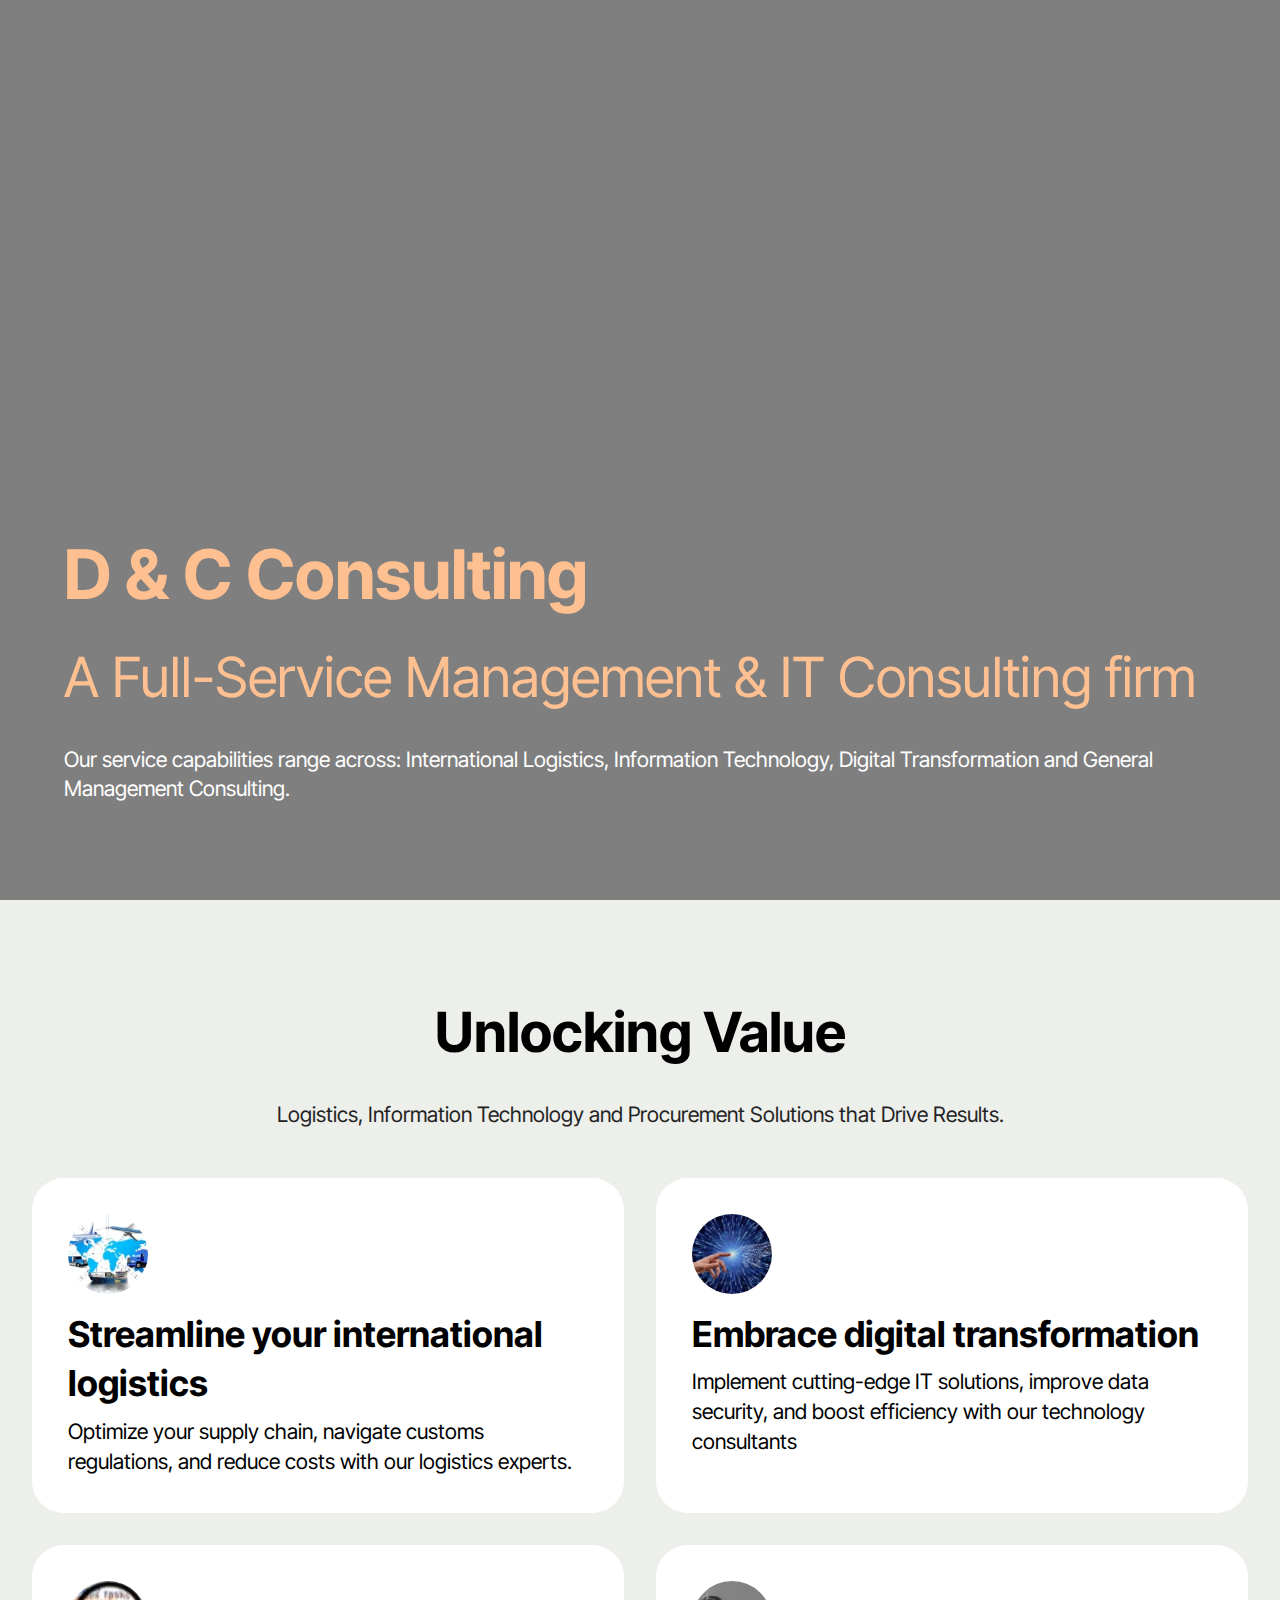
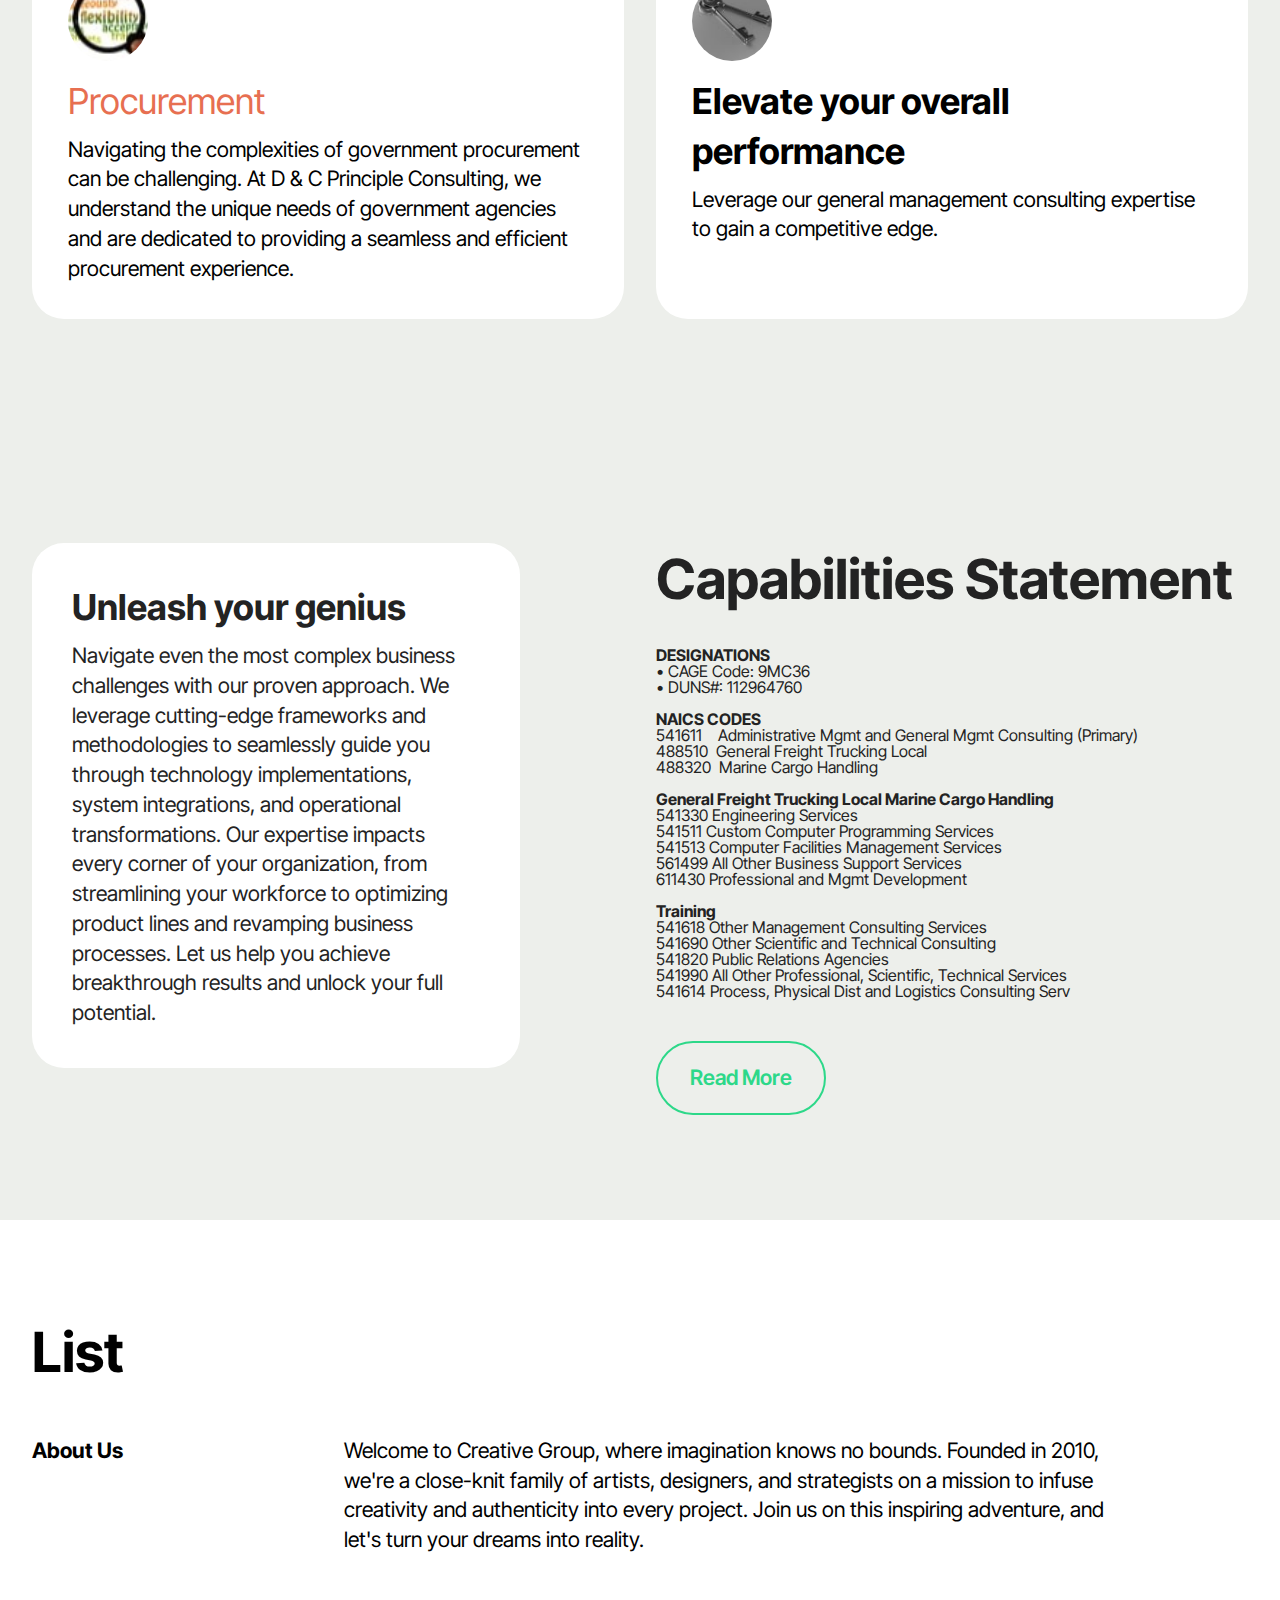
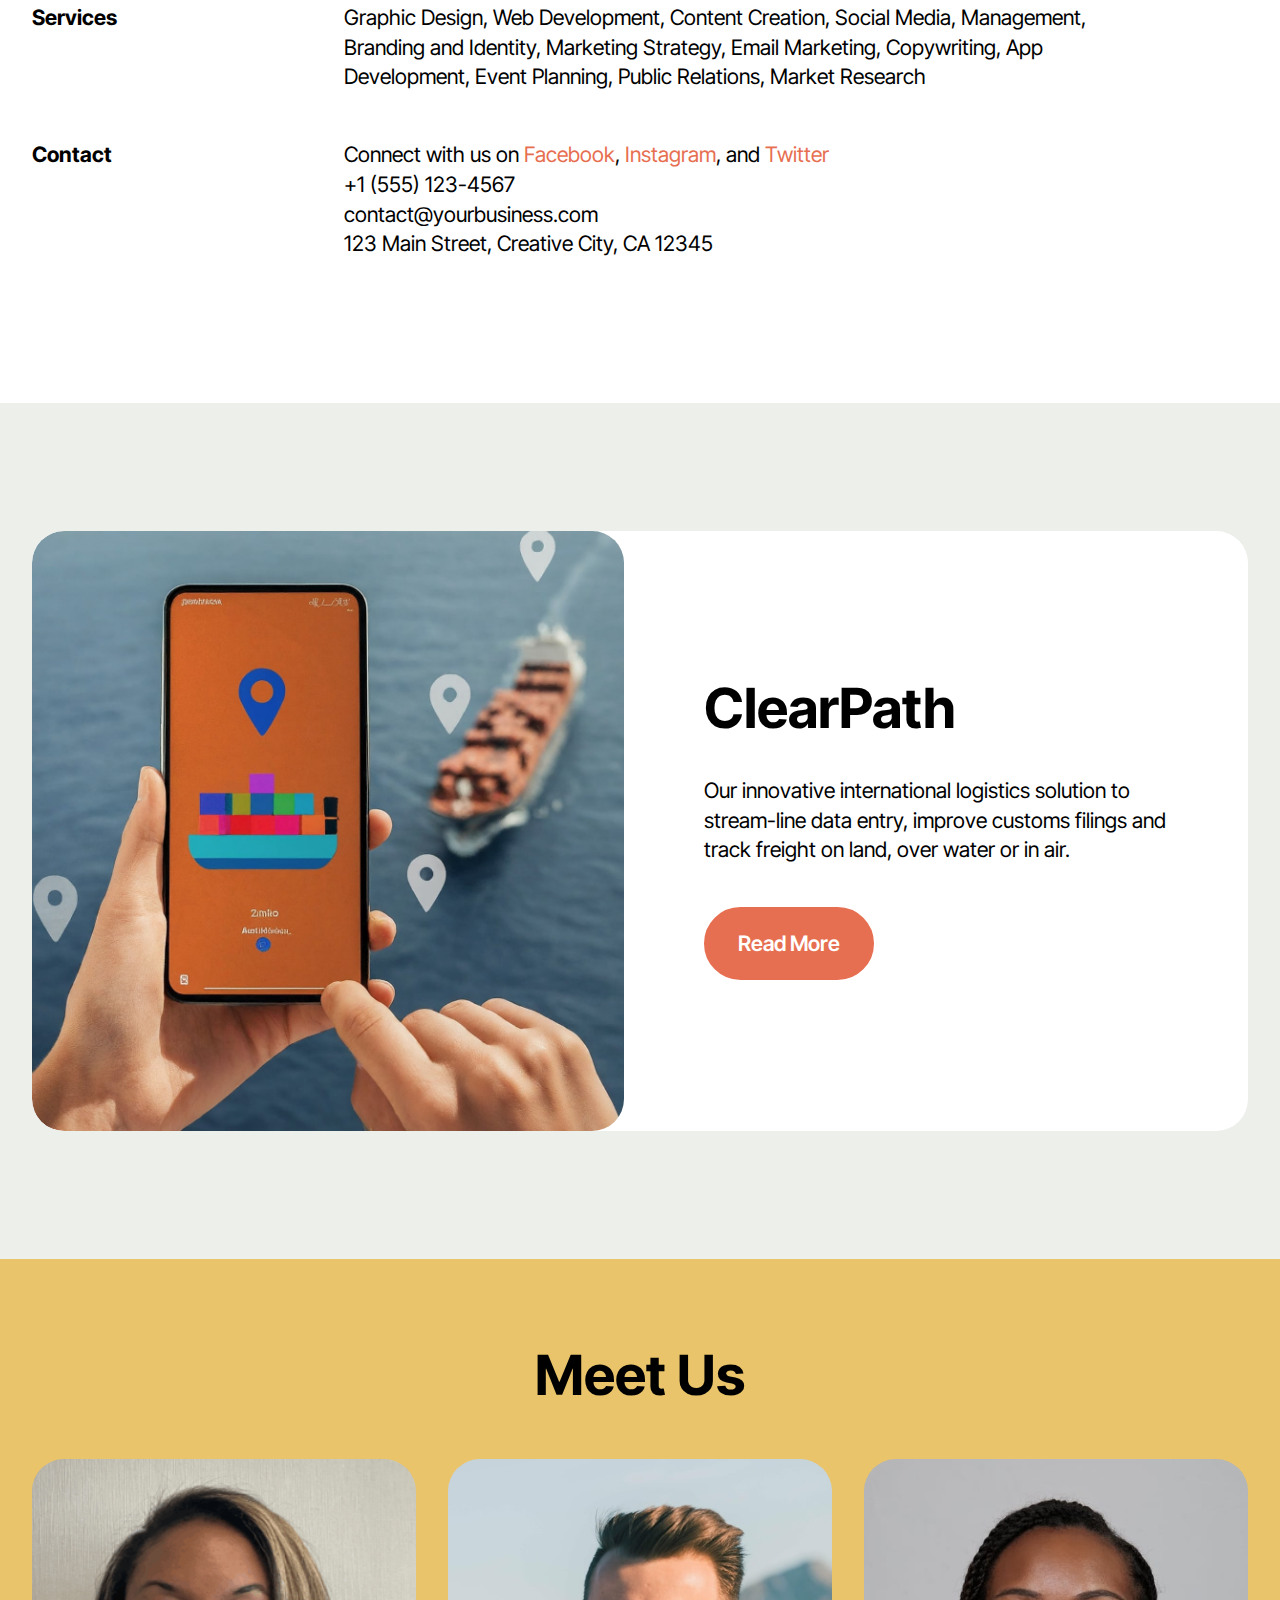
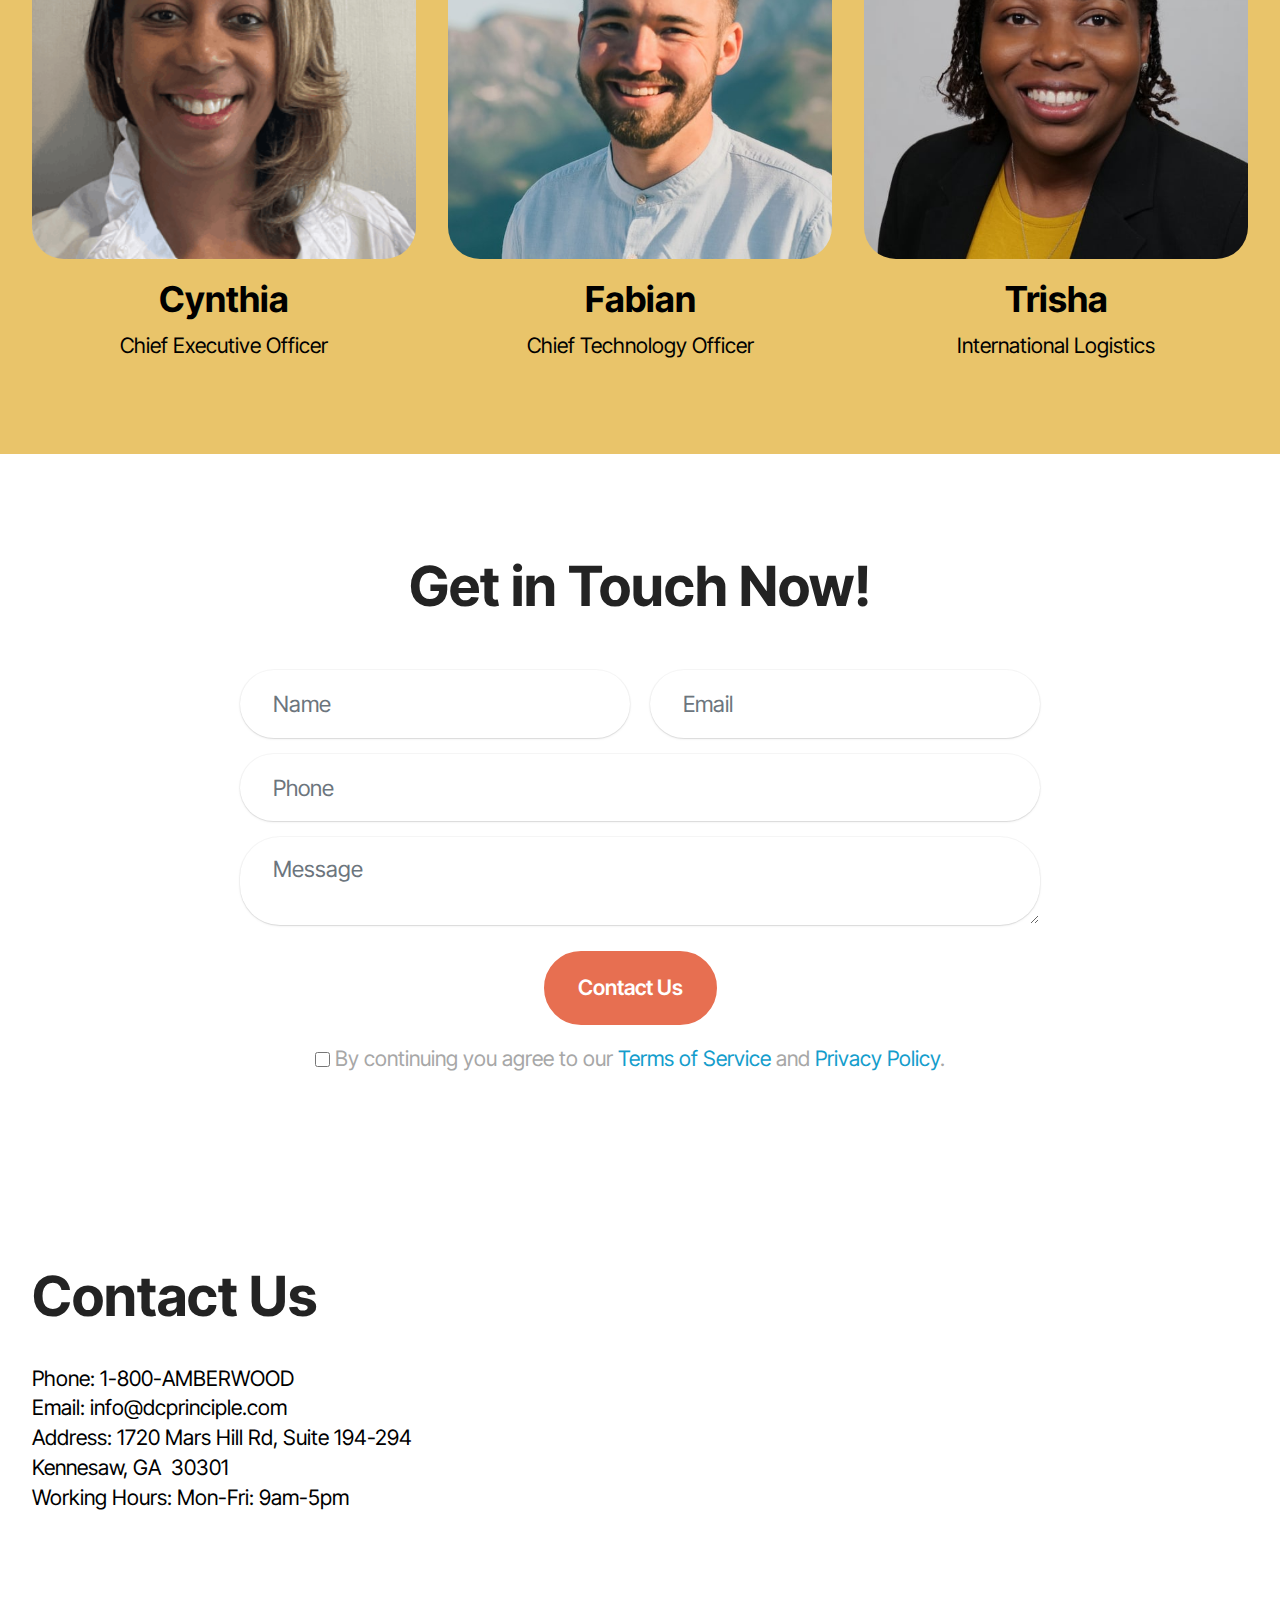
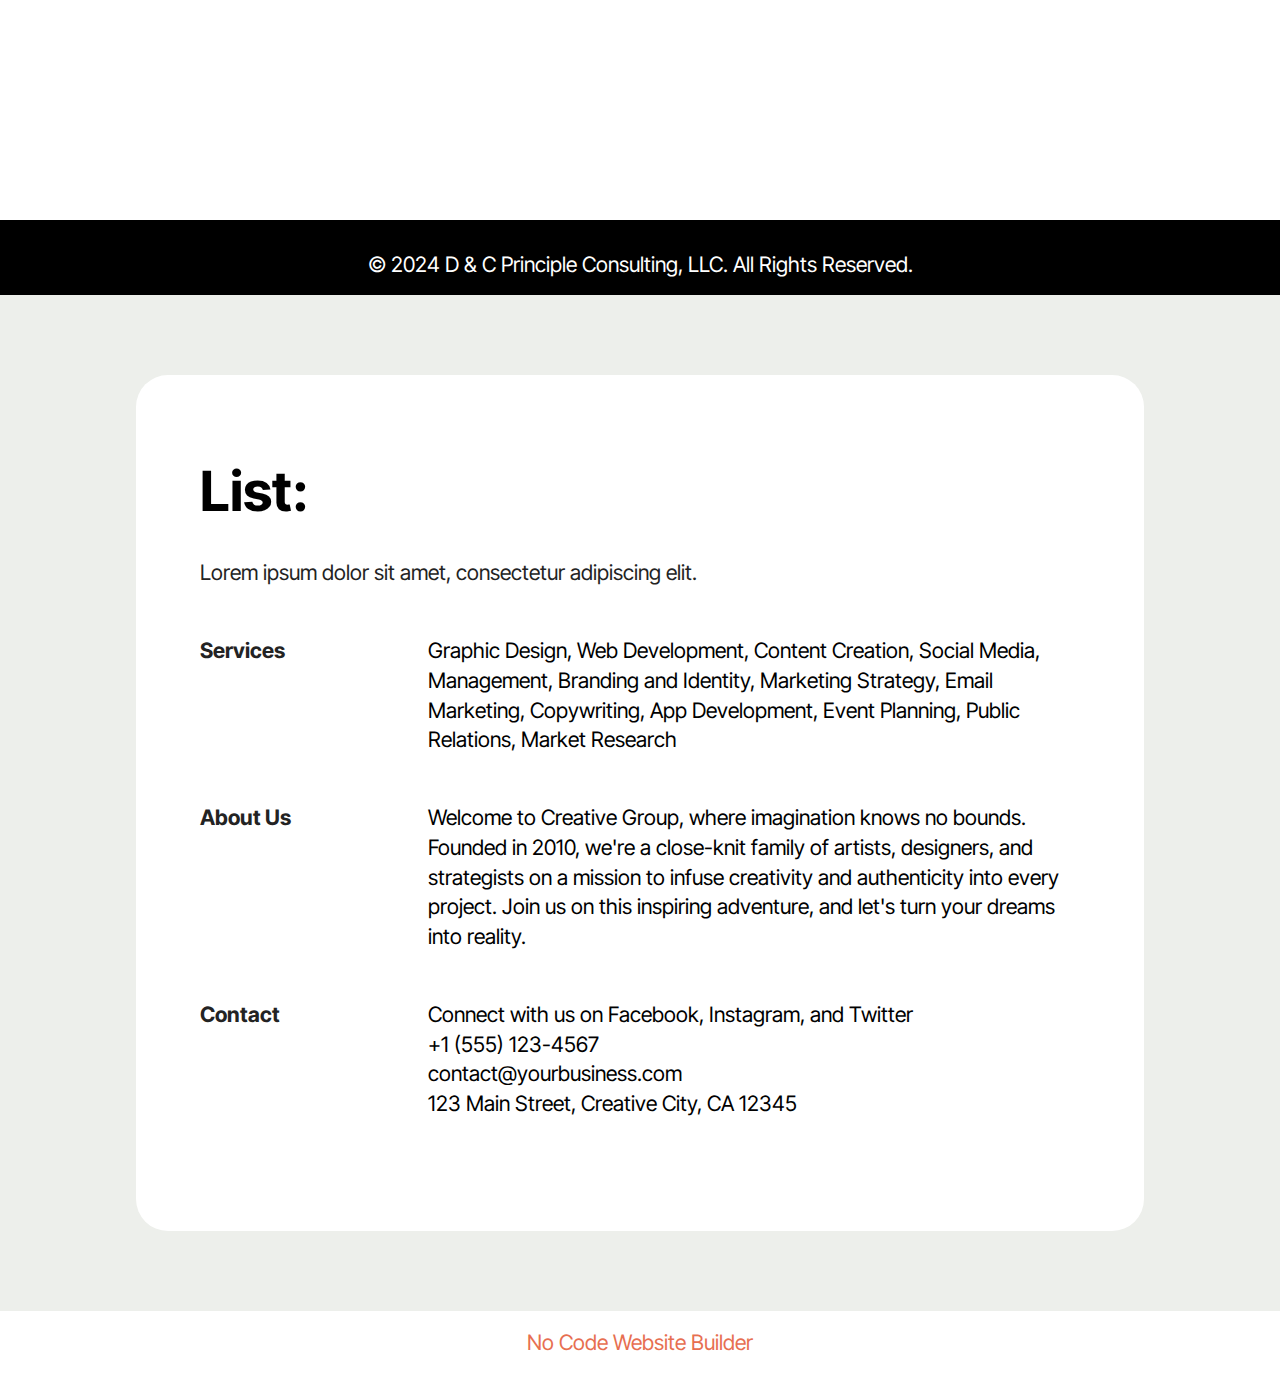
==== index.html @ a1f1f625 "create github pages" ====
<!DOCTYPE html>
<html  >
<head>
  <!-- Site made with Mobirise Website Builder v5.9.13, https://mobirise.com -->
  <meta charset="UTF-8">
  <meta http-equiv="X-UA-Compatible" content="IE=edge">
  <meta name="generator" content="Mobirise v5.9.13, mobirise.com">
  <meta name="viewport" content="width=device-width, initial-scale=1, minimum-scale=1">
  <link rel="shortcut icon" href="assets/images/logo5.png" type="image/x-icon">
  <meta name="description" content="D & C Principle Consulting, LLC has developed a groundbreaking AI and ML solution for ocean freight, enhancing reliability and efficiency in data entry, real-time container tracking, cost savings, and customs entry auditing.">
  
  
  <title>D & C Principle Consulting, LLC</title>
  <link rel="stylesheet" href="assets/bootstrap/css/bootstrap.min.css">
  <link rel="stylesheet" href="assets/bootstrap/css/bootstrap-grid.min.css">
  <link rel="stylesheet" href="assets/bootstrap/css/bootstrap-reboot.min.css">
  <link rel="stylesheet" href="assets/web/assets/gdpr-plugin/gdpr-styles.css">
  <link rel="stylesheet" href="assets/theme/css/style.css">
  <link rel="preload" href="https://fonts.googleapis.com/css2?family=Inter+Tight:wght@400;700&display=swap&display=swap" as="style" onload="this.onload=null;this.rel='stylesheet'">
  <noscript><link rel="stylesheet" href="https://fonts.googleapis.com/css2?family=Inter+Tight:wght@400;700&display=swap&display=swap"></noscript>
  <link rel="preload" as="style" href="assets/mobirise/css/mbr-additional.css?v=gcvhAR"><link rel="stylesheet" href="assets/mobirise/css/mbr-additional.css?v=gcvhAR" type="text/css">

  
  
  
</head>
<body>
  
  <section data-bs-version="5.1" class="header18 cid-u3o3IdnAUk mbr-fullscreen" data-bg-video="https://www.youtube.com/embed/IMxDeACOWCE?rel=0&amp;&amp;showinfo=0&amp;autoplay=0&amp;loop=0&amp;t=20" id="hero-15-u3o3IdnAUk">
  

  <div class="mbr-overlay" style="opacity: 0.5; background-color: rgb(0, 0, 0);"></div>
  <div class="container-fluid">
    <div class="row">
      <div class="content-wrap col-12 col-md-12">
        <h1 class="mbr-section-title mbr-fonts-style mbr-white mb-4 display-1"><p><strong>D &amp; C Consulting</strong>&nbsp;&nbsp;&nbsp;&nbsp;</p></h1>
        <h2 class="mbr-section-subtitle mbr-fonts-style mbr-white mb-4 display-2">A Full-Service Management &amp; IT Consulting firm</h2>
        <p class="mbr-fonts-style mbr-text mbr-white mb-4 display-7">Our service capabilities range across: International Logistics, Information Technology, Digital Transformation and General Management Consulting.</p>
        
      </div>
    </div>
  </div>
</section>

<section data-bs-version="5.1" class="features026 cid-u3zpwUT4Rx" id="features026-r">
	

	
	
	<div class="container">
		<div class="row mb-5 justify-content-center">
			<div class="col-12 mb-0 content-head">
				<h3 class="mbr-section-title mbr-fonts-style align-center display-2"><strong>Unlocking Value</strong></h3>
				<h5 class="mbr-section-subtitle mbr-fonts-style align-center mb-0 mt-4 display-7">Logistics, Information Technology and Procurement Solutions that Drive Results.</h5>
			</div>
		</div>
		<div class="row">
			<div class="item features-without-image col-12 col-md-6 col-lg-6 item-mb">
				<div class="item-wrapper">
					<div class="card-box align-left">
						<div class="img-wrapper mb-3">
							<img src="assets/images/mbr-160x107.jpg" alt="">
						</div>
						<h5 class="card-title mbr-fonts-style display-5"><strong>Streamline your international logistics</strong></h5>
						
						<p class="card-text mbr-fonts-style display-7">
							Optimize your supply chain, navigate customs regulations, and reduce costs with our logistics experts.</p>
						
					</div>
				</div>
			</div>
			<div class="item features-without-image col-12 col-md-6 col-lg-6 item-mb">
				<div class="item-wrapper">
					<div class="card-box align-left">
						<div class="img-wrapper mb-3">
							<img src="assets/images/mbr-1-160x107.jpg" alt="">
						</div>
						<h5 class="card-title mbr-fonts-style display-5"><strong>Embrace digital transformation</strong></h5>
						
						<p class="card-text mbr-fonts-style display-7">
							Implement cutting-edge IT solutions, improve data security, and boost efficiency with our technology consultants
						</p>
						
					</div>
				</div>
			</div>
			<div class="item features-without-image col-12 col-md-6 col-lg-6 item-mb">
				<div class="item-wrapper">
					<div class="card-box align-left">
						<div class="img-wrapper mb-3">
							<img src="assets/images/mbr-1-160x69.jpeg" alt="">
						</div>
						<h5 class="card-title mbr-fonts-style display-5"><strong><a href="Procurement.html" class="text-primary">Procurement</a></strong></h5>
						
						<p class="card-text mbr-fonts-style display-7">
							Navigating the complexities of government procurement can be challenging. At D &amp; C Principle Consulting, we understand the unique needs of government agencies and are dedicated to providing a seamless and efficient procurement experience.
						</p>
						
					</div>
				</div>
			</div>
			<div class="item features-without-image col-12 col-md-6 col-lg-6 item-mb">
				<div class="item-wrapper">
					<div class="card-box align-left">
						<div class="img-wrapper mb-3">
							<img src="assets/images/mbr-160x90.jpg" alt="">
						</div>
						<h5 class="card-title mbr-fonts-style display-5"><strong>Elevate your overall performance</strong></h5>
						
						<p class="card-text mbr-fonts-style display-7">
							Leverage our general management consulting expertise to gain a competitive edge.</p>
						
					</div>
				</div>
			</div>
		</div>
	</div>
</section>

<section data-bs-version="5.1" class="header6 cid-u3ztksTZSl" id="header06-v">
	

	
	

	<div class="container-fluid">
		<div class="row">
			<div class="col-12 col-lg-5">
				<div class="card-wrapper">
					<h3 class="mbr-section-cardtitle mbr-fonts-style mb-2 display-5">
						<strong>Unleash your genius</strong>
					</h3>

					<p class="mbr-cardtext mbr-fonts-style mb-0 display-7">
					Navigate even the most complex business challenges with our proven approach. We leverage cutting-edge frameworks and methodologies to seamlessly guide you through technology implementations, system integrations, and operational transformations. Our expertise impacts every corner of your organization, from streamlining your workforce to optimizing product lines and revamping business processes. Let us help you achieve breakthrough results and unlock your full potential.
					</p>
				</div>
			</div>
			<div class="col-12 col-lg-6">
				<h1 class="mbr-section-title mbr-fonts-style mb-4 display-2">
					<strong>Capabilities Statement</strong></h1>
				
				<p class="mbr-text mbr-fonts-style mb-4 display-7"></p><p><strong>DESIGNATIONS
</strong><br>• CAGE Code: 9MC36
<br>• DUNS#: 112964760
<br><br><strong>NAICS CODES
</strong><br>541611&nbsp;&nbsp;&nbsp;&nbsp;Administrative Mgmt and General Mgmt&nbsp;Consulting (Primary)
<br>488510&nbsp; General Freight Trucking Local<br>488320&nbsp;&nbsp;Marine Cargo Handling<br><br><strong>General Freight Trucking Local&nbsp;Marine Cargo Handling
</strong><br>541330 Engineering Services
<br>541511 Custom Computer Programming Services
<br>541513 Computer Facilities Management Services
<br>561499 All Other Business Support Services
<br>611430 Professional and Mgmt Development
<br><br><strong>Training
</strong><br>541618 Other Management Consulting Services
<br>541690 Other Scientific and Technical Consulting
<br>541820 Public Relations Agencies
<br>541990 All Other Professional, Scientific, Technical&nbsp;Services
<br>541614&nbsp;Process, Physical Dist and Logistics&nbsp;Consulting Serv</p><p></p>
				<div class="mbr-section-btn mt-4"><a class="btn btn-success-outline display-7" href="assets/files/D-C-Principlebrochure0810231.pdf" target="_blank">Read More</a></div>
			</div>
		</div>
	</div>
</section>

<section data-bs-version="5.1" class="list03 cid-u5MLlfG9u8" id="list03-z">
  
  <div class="container">
    <div class="row justify-content-center">
      <div class="col-12 mb-5 content-head">
        <h3 class="mbr-section-title mbr-fonts-style align-center mb-0 display-2">
          <strong>List</strong>
        </h3>
        
      </div>
    </div>

    <div class="row justify-content-left item features-without-image mt-0 mb-5 active">
      <div class="col-12 col-md-12 col-lg-3">
        <h5 class="mbr-card-title mbr-fonts-style mt-0 mb-3 display-7">
          <strong>About Us</strong>
        </h5>
      </div>
      <div class="col-md-12 col-lg-8 item-wrapper">
        <p class="mbr-text mbr-fonts-style mt-0 mb-0 display-7">
          Welcome to Creative Group, where imagination knows no bounds. Founded in 2010, we're a close-knit family of
          artists, designers, and strategists on a mission to infuse creativity and authenticity into every project.
          Join us on this inspiring adventure, and let's turn your dreams into reality.
        </p>
      </div>
    </div>
    <div class="row justify-content-left item features-without-image mt-0 mb-5">
      <div class="col-12 col-md-12 col-lg-3">
        <h5 class="mbr-card-title mbr-fonts-style mt-0 mb-3 display-7">
          <strong>Services</strong>
        </h5>
      </div>
      <div class="col-md-12 col-lg-8 item-wrapper">
        <p class="mbr-text mbr-fonts-style mt-0 mb-0 display-7">
          Graphic Design, Web Development, Content Creation, Social Media, Management, Branding and Identity, Marketing Strategy, Email Marketing, Copywriting, App Development, Event Planning, Public Relations, Market Research</p>
      </div>
    </div>
    <div class="row justify-content-left item features-without-image mt-0 mb-5">
      <div class="col-12 col-md-12 col-lg-3">
        <h5 class="mbr-card-title mbr-fonts-style mt-0 mb-3 display-7">
          <strong>Contact</strong>
        </h5>
      </div>
      <div class="col-md-12 col-lg-8 item-wrapper">
        <p class="mbr-text mbr-fonts-style mt-0 mb-0 display-7">
          Connect with us on <a href="http://mobiri.se" class="text-primary">Facebook</a>, <a href="http://mobiri.se" class="text-primary">Instagram</a>, and <a href="http://mobiri.se" class="text-primary">Twitter</a><br>+1 (555) 123-4567<br>contact@yourbusiness.com<br>123 Main Street, Creative City, CA 12345<a href="http://mobiri.se" class="text-primary"><br></a>
        </p>
      </div>
    </div>

  </div>
</section>

<section data-bs-version="5.1" class="features024 cid-u3zpELSMVk" id="features024-s">
  

  
  

  <div class="container">
    <div class="row justify-content-center align-items-center">
      <div class="col-12">
        <div class="card-wrapper">
          <div class="row">
            <div class="col-12 col-md-12 col-lg-6 image-wrapper">
              <img class="w-100" src="assets/images/bard-generated-image-1256x1256.jpg" alt="Mobirise Website Builder">
            </div>
            <div class="col-12 col-lg col-md-12">
              <div class="text-wrapper align-left">
                <h5 class="mbr-section-title mbr-fonts-style mb-4 display-2">
                  <strong>ClearPath</strong></h5>
                
                <p class="mbr-text mbr-fonts-style mb-4 display-7">
                  Our innovative international logistics solution to stream-line data entry, improve customs filings and track freight on land, over water or in air.</p>
                <div class="mbr-section-btn mt-3"><a class="btn btn-lg btn-primary display-7" href="page6.html">Read More</a></div>
              </div>
            </div>
          </div>
        </div>
      </div>
    </div>
  </div>
</section>

<section data-bs-version="5.1" class="people03 cid-u3o3IdrgQx" id="team-1-u3o3IdrgQx">
    
    
    <div class="container-fluid">
        <div class="row justify-content-center">
            <div class="col-12 content-head">
                <div class="mbr-section-head mb-5">
                    <h4 class="mbr-section-title mbr-fonts-style align-center mb-0 display-2">
                        <strong>Meet Us</strong>
                    </h4>
                    
                </div>
            </div>
        </div>
        <div class="row">
            <div class="item features-image col-12 col-md-6 col-lg-4">
                <div class="item-wrapper">
                    <div class="item-img mb-3">
                        <img src="assets/images/cynthia-picture-328x334.png" alt="Cynthia - CEO" title="">
                    </div>
                    <div class="item-content align-left">
                        <h5 class="item-title mbr-fonts-style display-5">
                            <strong>Cynthia</strong></h5>
                        <h6 class="item-subtitle mbr-fonts-style mb-3 display-7">Chief Executive Officer</h6>
                        
                    </div>
                    
                </div>
            </div>
            <div class="item features-image col-12 col-md-6 col-lg-4">
                <div class="item-wrapper">
                    <div class="item-img mb-3">
                        <img src="assets/images/photo-1591084728795-1149f32d9866.jpeg" alt="Fabian - CTO" title="">
                    </div>
                    <div class="item-content align-left">
                        <h5 class="item-title mbr-fonts-style display-5">
                            <strong>Fabian</strong></h5>
                        <h6 class="item-subtitle mbr-fonts-style mb-3 display-7">Chief Technology Officer</h6>
                        
                    </div>
                    
                </div>
            </div>
            <div class="item features-image col-12 col-md-6 col-lg-4">
                <div class="item-wrapper">
                    <div class="item-img mb-3">
                        <img src="assets/images/trisha-graham-883x589.jpg" alt="Trisha - International Logistics" title="">
                    </div>
                    <div class="item-content align-left">
                        <h5 class="item-title mbr-fonts-style display-5">
                            <strong>Trisha</strong></h5>
                        <h6 class="item-subtitle mbr-fonts-style mb-3 display-7">International Logistics</h6>
                        
                    </div>
                    
                </div>
            </div>
            
        </div>
    </div>
</section>

<section data-bs-version="5.1" class="form5 cid-u3o3IdrPa6" id="contact-form-3-u3o3IdrPa6">
    
    
    <div class="container">
        <div class="row justify-content-center">
            <div class="col-12 content-head">
                <div class="mbr-section-head mb-5">
                    <h3 class="mbr-section-title mbr-fonts-style align-center mb-0 display-2">
                        <strong>Get in Touch Now!</strong>
                    </h3>
                    
                </div>
            </div>
        </div>
        <div class="row justify-content-center">
            <div class="col-lg-8 mx-auto mbr-form" data-form-type="formoid">
                <form action="https://mobirise.eu/" method="POST" class="mbr-form form-with-styler" data-form-title="Form Name"><input type="hidden" name="email" data-form-email="true" value="wdslChTOmUzi2VZlaa6XVdM4qTvJtSr9NhzSFXfSBHJE6aW8edHrNmucu5UEg+sO+g4+2lgZvirPr9xG0I/Rx0b0aqJfIesgMgUEwoFN7GVqovIR1TOnwZtY1TKFmaFO">
                    <div class="row">
                        <div hidden="hidden" data-form-alert="" class="alert alert-success col-12">Thanks for filling out the form!</div>
                        <div hidden="hidden" data-form-alert-danger="" class="alert alert-danger col-12">
                            Oops...! some problem!
                        </div>
                    </div>
                    <div class="dragArea row">
                        <div class="col-md col-sm-12 form-group mb-3" data-for="name">
                            <input type="text" name="name" placeholder="Name" data-form-field="name" class="form-control" value="" id="name-contact-form-3-u3o3IdrPa6">
                        </div>
                        <div class="col-md col-sm-12 form-group mb-3" data-for="email">
                            <input type="email" name="email" placeholder="Email" data-form-field="email" class="form-control" value="" id="email-contact-form-3-u3o3IdrPa6">
                        </div>
                        <div class="col-12 form-group mb-3 mb-3" data-for="url">
                            <input type="url" name="url" placeholder="Phone" data-form-field="url" class="form-control" value="" id="url-contact-form-3-u3o3IdrPa6">
                        </div>
                        <div class="col-12 form-group mb-3" data-for="textarea">
                            <textarea name="textarea" placeholder="Message" data-form-field="textarea" class="form-control" id="textarea-contact-form-3-u3o3IdrPa6"></textarea>
                        </div>
                        <div class="col-lg-12 col-md-12 col-sm-12 align-center mbr-section-btn">
                            <button type="submit" class="btn btn-primary display-7">Contact Us</button>
                        </div>
                    </div>
                <span class="gdpr-block">
<label>
<span class="textGDPR display-7" style="color: #a7a7a7"><input type="checkbox" name="gdpr" id="gdpr-contact-form-3-u3o3IdrPa6" required="">By continuing you agree to our <a style="color: #149dcc; text-decoration: none;" href="terms.html">Terms of Service</a> and <a style="color: #149dcc; text-decoration: none;" href="policy.html">Privacy Policy</a>.</span>
</label>
</span></form>
            </div>
        </div>
    </div>
</section>

<section data-bs-version="5.1" class="contacts03 cid-u3o3IdrQbk" id="contacts-11-u3o3IdrQbk">
  

  
  <div class="container">
    <div class="row justify-content-center">
      <div class="col-lg-4">
        <div class="col-12 col-md-12">
          <h5 class="mbr-section-title mbr-fonts-style mt-0 mb-4 display-2">
            <strong>Contact Us</strong>
          </h5>
          <p class="mbr-section-subtitle mbr-fonts-style mt-0 mb-4 display-7">
            Phone: 1-800-AMBERWOOD
            <br>Email: info@dcprinciple.com
            <br>Address: 1720 Mars Hill Rd, Suite 194-294<br>Kennesaw, GA&nbsp; 30301<br>Working Hours: Mon-Fri: 9am-5pm
          </p> 

          
        </div>
      </div>
        <div class="col-lg-8 side-features">
        <div class="google-map"><iframe frameborder="0" style="border:0" src="https://www.google.com/maps/embed?pb=!1m18!1m12!1m3!1d3307.8421165856325!2d-84.70440989618932!3d33.99658889626489!2m3!1f0!2f0!3f0!3m2!1i1024!2i768!4f13.1!3m3!1m2!1s0x88f538d8a523b3e3%3A0xceadc99c71a295c4!2s1720%20Mars%20Hill%20Rd%2C%20Kennesaw%2C%20GA%2030152!5e0!3m2!1sen!2sus!4v1707190420319!5m2!1sen!2sus" allowfullscreen=""></iframe></div>
      </div>
    </div>
  </div>
</section>

<section data-bs-version="5.1" class="footer4 cid-u3o3IdrmQu" once="footers" id="footer-4-u3o3IdrmQu">

    

    

    <div class="container">
        <div class="media-container-row align-center mbr-white">
            <div class="col-12">
                <p class="mbr-text mb-0 mbr-fonts-style display-7">© 2024 D &amp; C Principle Consulting, LLC. All Rights Reserved.</p>
            </div>
        </div>
    </div>
</section>

<section data-bs-version="5.1" class="list04 cid-u5MLlzwe6f" id="list04-10">
  

  
  
  <div class="container">
    <div class="row justify-content-center">
      <div class="card col-md-12 col-lg-10">
        <div class="card-wrapper">
          <div class="row justify-content-center">
            <div class="col-12 mb-5 content-head">
              <h3 class="card-title mbr-fonts-style mbr-white mt-3 display-2"><strong>List:</strong></h3>
              <h5 class="mbr-section-subtitle mbr-fonts-style align-center mb-0 mt-4 display-7">
                Lorem ipsum dolor sit amet, consectetur adipiscing elit.
              </h5>
            </div>
          </div>

          <div class="row justify-content-left item features-without-image mt-0 mb-5 active">
            <div class="col-12 col-md-12 col-lg-3">
              <h5 class="mbr-card-title mbr-fonts-style mt-0 mb-3 display-7">
                <strong>Services</strong>
              </h5>
            </div>
            <div class="col-md-12 col-lg item-wrapper">
              <p class="mbr-text mbr-fonts-style mt-0 mb-0 display-7">
                Graphic Design, Web Development, Content Creation, Social Media, Management, Branding and Identity,
                Marketing Strategy, Email Marketing, Copywriting, App Development, Event Planning, Public Relations,
                Market Research
              </p>
            </div>
          </div>
          <div class="row justify-content-left item features-without-image mt-0 mb-5">
            <div class="col-12 col-md-12 col-lg-3">
              <h5 class="mbr-card-title mbr-fonts-style mt-0 mb-3 display-7">
                <strong>About Us</strong>
              </h5>
            </div>
            <div class="col-md-12 col-lg item-wrapper">
              <p class="mbr-text mbr-fonts-style mt-0 mb-0 display-7">
                Welcome to Creative Group, where imagination knows no bounds. Founded in 2010, we're a close-knit family
                of
                artists, designers, and strategists on a mission to infuse creativity and authenticity into every
                project.
                Join us on this inspiring adventure, and let's turn your dreams into reality.
              </p>
            </div>
          </div>
          <div class="row justify-content-left item features-without-image mt-0 mb-5">

            <div class="col-12 col-md-12 col-lg-3 ">
              <h5 class="mbr-card-title mbr-fonts-style mt-0 mb-3 display-7">
                <strong>Contact</strong>
              </h5>
            </div>
            <div class="col-md-12 col-lg">
              <p class="mbr-text mbr-fonts-style mt-0 mb-0 item-wrapper display-7">
                Connect with us on Facebook, Instagram, and Twitter
                <br>+1 (555) 123-4567
                <br>contact@yourbusiness.com
                <br>123 Main Street, Creative City, CA 12345
              </p>
            </div>
          </div>


        </div>
      </div>
    </div>
  </div>
</section><section class="display-7" style="padding: 0;align-items: center;justify-content: center;flex-wrap: wrap;    align-content: center;display: flex;position: relative;height: 4rem;"><a href="https://mobiri.se/3142931" style="flex: 1 1;height: 4rem;position: absolute;width: 100%;z-index: 1;"><img alt="" style="height: 4rem;" src="[data-uri]"></a><p style="margin: 0;text-align: center;" class="display-7">&#8204;</p><a style="z-index:1" href="https://mobirise.com/builder/no-code-website-builder.html">No Code Website Builder</a></section><script src="assets/bootstrap/js/bootstrap.bundle.min.js"></script>  <script src="assets/smoothscroll/smooth-scroll.js"></script>  <script src="assets/ytplayer/index.js"></script>  <script src="assets/vimeoplayer/player.js"></script>  <script src="assets/theme/js/script.js"></script>  <script src="assets/formoid/formoid.min.js"></script>  
  
  
</body>
</html>
---- assets/web/assets/gdpr-plugin/gdpr-styles.css ----
.gdpr-block {
    padding: 10px;
    font-size: 14px;
    display: block;
    width: 100%;
    text-align: center;
}
.gdpr-block.covert {
	display: none;
}
.textGDPR {
    position: relative;
}
.gdpr-block label span.textGDPR input[name='gdpr']{
    width: 15px;
    height: 15px;
    margin: 0;
    position: absolute;
    top: 3px;
    left: -20px;
}
.gdpr-block label {
    color: #a7a7a7;
    vertical-align: middle;
    user-select: none;
    margin-bottom: 0;
}
---- assets/theme/css/style.css ----
@charset "UTF-8";
section {
  background-color: #ffffff;
}

body {
  font-style: normal;
  line-height: 1.5;
  font-weight: 400;
  color: #232323;
  position: relative;
}

button {
  background-color: transparent;
  border-color: transparent;
}

.embla__button,
.carousel-control {
  background-color: #edefea !important;
  opacity: 0.8 !important;
  color: #464845 !important;
  border-color: #edefea !important;
}

.carousel .close,
.modalWindow .close {
  background-color: #edefea !important;
  color: #464845 !important;
  border-color: #edefea !important;
  opacity: 0.8 !important;
}

.carousel .close:hover,
.modalWindow .close:hover {
  opacity: 1 !important;
}

.carousel-indicators li {
  background-color: #edefea !important;
  border: 2px solid #464845 !important;
}

.carousel-indicators li:hover,
.carousel-indicators li:active {
  opacity: 0.8 !important;
}

.embla__button:hover,
.carousel-control:hover {
  background-color: #edefea !important;
  opacity: 1 !important;
}

.modalWindow-video-container {
  height: 80%;
}

section,
.container,
.container-fluid {
  position: relative;
  word-wrap: break-word;
}

a.mbr-iconfont:hover {
  text-decoration: none;
}

.article .lead p,
.article .lead ul,
.article .lead ol,
.article .lead pre,
.article .lead blockquote {
  margin-bottom: 0;
}

a {
  font-style: normal;
  font-weight: 400;
  cursor: pointer;
}
a, a:hover {
  text-decoration: none;
}

.mbr-section-title {
  font-style: normal;
  line-height: 1.3;
}

.mbr-section-subtitle {
  line-height: 1.3;
}

.mbr-text {
  font-style: normal;
  line-height: 1.7;
}

h1,
h2,
h3,
h4,
h5,
h6,
.display-1,
.display-2,
.display-4,
.display-5,
.display-7,
span,
p,
a {
  line-height: 1;
  word-break: break-word;
  word-wrap: break-word;
  font-weight: 400;
}

b,
strong {
  font-weight: bold;
}

input:-webkit-autofill, input:-webkit-autofill:hover, input:-webkit-autofill:focus, input:-webkit-autofill:active {
  transition-delay: 9999s;
  -webkit-transition-property: background-color, color;
  transition-property: background-color, color;
}

textarea[type=hidden] {
  display: none;
}

section {
  background-position: 50% 50%;
  background-repeat: no-repeat;
  background-size: cover;
}
section .mbr-background-video,
section .mbr-background-video-preview {
  position: absolute;
  bottom: 0;
  left: 0;
  right: 0;
  top: 0;
}

.hidden {
  visibility: hidden;
}

.mbr-z-index20 {
  z-index: 20;
}

/*! Base colors */
.mbr-white {
  color: #ffffff;
}

.mbr-black {
  color: #111111;
}

.mbr-bg-white {
  background-color: #ffffff;
}

.mbr-bg-black {
  background-color: #000000;
}

/*! Text-aligns */
.align-left {
  text-align: left;
}

.align-center {
  text-align: center;
}

.align-right {
  text-align: right;
}

/*! Font-weight  */
.mbr-light {
  font-weight: 300;
}

.mbr-regular {
  font-weight: 400;
}

.mbr-semibold {
  font-weight: 500;
}

.mbr-bold {
  font-weight: 700;
}

/*! Media  */
.media-content {
  flex-basis: 100%;
}

.media-container-row {
  display: flex;
  flex-direction: row;
  flex-wrap: wrap;
  justify-content: center;
  align-content: center;
  align-items: start;
}
.media-container-row .media-size-item {
  width: 400px;
}

.media-container-column {
  display: flex;
  flex-direction: column;
  flex-wrap: wrap;
  justify-content: center;
  align-content: center;
  align-items: stretch;
}
.media-container-column > * {
  width: 100%;
}

@media (min-width: 992px) {
  .media-container-row {
    flex-wrap: nowrap;
  }
}
figure {
  margin-bottom: 0;
  overflow: hidden;
}

figure[mbr-media-size] {
  transition: width 0.1s;
}

img,
iframe {
  display: block;
  width: 100%;
}

.card {
  background-color: transparent;
  border: none;
}

.card-box {
  width: 100%;
}

.card-img {
  text-align: center;
  flex-shrink: 0;
  -webkit-flex-shrink: 0;
}

.media {
  max-width: 100%;
  margin: 0 auto;
}

.mbr-figure {
  align-self: center;
}

.media-container > div {
  max-width: 100%;
}

.mbr-figure img,
.card-img img {
  width: 100%;
}

@media (max-width: 991px) {
  .media-size-item {
    width: auto !important;
  }
  .media {
    width: auto;
  }
  .mbr-figure {
    width: 100% !important;
  }
}
/*! Buttons */
.mbr-section-btn {
  margin-left: -0.6rem;
  margin-right: -0.6rem;
  font-size: 0;
}

.btn {
  font-weight: 600;
  border-width: 1px;
  font-style: normal;
  margin: 0.6rem 0.6rem;
  white-space: normal;
  transition: all 0.2s ease-in-out;
  display: inline-flex;
  align-items: center;
  justify-content: center;
  word-break: break-word;
}

.btn-sm {
  font-weight: 600;
  letter-spacing: 0px;
  transition: all 0.3s ease-in-out;
}

.btn-md {
  font-weight: 600;
  letter-spacing: 0px;
  transition: all 0.3s ease-in-out;
}

.btn-lg {
  font-weight: 600;
  letter-spacing: 0px;
  transition: all 0.3s ease-in-out;
}

.btn-form {
  margin: 0;
}
.btn-form:hover {
  cursor: pointer;
}

nav .mbr-section-btn {
  margin-left: 0rem;
  margin-right: 0rem;
}

/*! Btn icon margin */
.btn .mbr-iconfont,
.btn.btn-sm .mbr-iconfont {
  order: 1;
  cursor: pointer;
  margin-left: 0.5rem;
  vertical-align: sub;
}

.btn.btn-md .mbr-iconfont,
.btn.btn-md .mbr-iconfont {
  margin-left: 0.8rem;
}

.mbr-regular {
  font-weight: 400;
}

.mbr-semibold {
  font-weight: 500;
}

.mbr-bold {
  font-weight: 700;
}

[type=submit] {
  -webkit-appearance: none;
}

/*! Full-screen */
.mbr-fullscreen .mbr-overlay {
  min-height: 100vh;
}

.mbr-fullscreen {
  display: flex;
  display: -moz-flex;
  display: -ms-flex;
  display: -o-flex;
  align-items: center;
  min-height: 100vh;
  padding-top: 3rem;
  padding-bottom: 3rem;
}

/*! Map */
.map {
  height: 25rem;
  position: relative;
}
.map iframe {
  width: 100%;
  height: 100%;
}

/*! Scroll to top arrow */
.mbr-arrow-up {
  bottom: 25px;
  right: 90px;
  position: fixed;
  text-align: right;
  z-index: 5000;
  color: #ffffff;
  font-size: 22px;
}

.mbr-arrow-up a {
  background: rgba(0, 0, 0, 0.2);
  border-radius: 50%;
  color: #fff;
  display: inline-block;
  height: 60px;
  width: 60px;
  border: 2px solid #fff;
  outline-style: none !important;
  position: relative;
  text-decoration: none;
  transition: all 0.3s ease-in-out;
  cursor: pointer;
  text-align: center;
}
.mbr-arrow-up a:hover {
  background-color: rgba(0, 0, 0, 0.4);
}
.mbr-arrow-up a i {
  line-height: 60px;
}

.mbr-arrow-up-icon {
  display: block;
  color: #fff;
}

.mbr-arrow-up-icon::before {
  content: "›";
  display: inline-block;
  font-family: serif;
  font-size: 22px;
  line-height: 1;
  font-style: normal;
  position: relative;
  top: 6px;
  left: -4px;
  transform: rotate(-90deg);
}

/*! Arrow Down */
.mbr-arrow {
  position: absolute;
  bottom: 45px;
  left: 50%;
  width: 60px;
  height: 60px;
  cursor: pointer;
  background-color: rgba(80, 80, 80, 0.5);
  border-radius: 50%;
  transform: translateX(-50%);
}
@media (max-width: 767px) {
  .mbr-arrow {
    display: none;
  }
}
.mbr-arrow > a {
  display: inline-block;
  text-decoration: none;
  outline-style: none;
  animation: arrowdown 1.7s ease-in-out infinite;
  color: #ffffff;
}
.mbr-arrow > a > i {
  position: absolute;
  top: -2px;
  left: 15px;
  font-size: 2rem;
}

#scrollToTop a i::before {
  content: "";
  position: absolute;
  display: block;
  border-bottom: 2.5px solid #fff;
  border-left: 2.5px solid #fff;
  width: 27.8%;
  height: 27.8%;
  left: 50%;
  top: 51%;
  transform: translateY(-30%) translateX(-50%) rotate(135deg);
}

@keyframes arrowdown {
  0% {
    transform: translateY(0px);
  }
  50% {
    transform: translateY(-5px);
  }
  100% {
    transform: translateY(0px);
  }
}
@media (max-width: 500px) {
  .mbr-arrow-up {
    left: 0;
    right: 0;
    text-align: center;
  }
}
/*Gradients animation*/
@keyframes gradient-animation {
  from {
    background-position: 0% 100%;
    animation-timing-function: ease-in-out;
  }
  to {
    background-position: 100% 0%;
    animation-timing-function: ease-in-out;
  }
}
.bg-gradient {
  background-size: 200% 200%;
  animation: gradient-animation 5s infinite alternate;
  -webkit-animation: gradient-animation 5s infinite alternate;
}

.menu .navbar-brand {
  display: -webkit-flex;
}
.menu .navbar-brand span {
  display: flex;
  display: -webkit-flex;
}
.menu .navbar-brand .navbar-caption-wrap {
  display: -webkit-flex;
}
.menu .navbar-brand .navbar-logo img {
  display: -webkit-flex;
  width: auto;
}
@media (min-width: 768px) and (max-width: 991px) {
  .menu .navbar-toggleable-sm .navbar-nav {
    display: -ms-flexbox;
  }
}
@media (max-width: 991px) {
  .menu .navbar-collapse {
    max-height: 93.5vh;
  }
  .menu .navbar-collapse.show {
    overflow: auto;
  }
}
@media (min-width: 992px) {
  .menu .navbar-nav.nav-dropdown {
    display: -webkit-flex;
  }
  .menu .navbar-toggleable-sm .navbar-collapse {
    display: -webkit-flex !important;
  }
  .menu .collapsed .navbar-collapse {
    max-height: 93.5vh;
  }
  .menu .collapsed .navbar-collapse.show {
    overflow: auto;
  }
}
@media (max-width: 767px) {
  .menu .navbar-collapse {
    max-height: 80vh;
  }
}

.nav-link .mbr-iconfont {
  margin-right: 0.5rem;
}

.navbar {
  display: -webkit-flex;
  -webkit-flex-wrap: wrap;
  -webkit-align-items: center;
  -webkit-justify-content: space-between;
}

.navbar-collapse {
  -webkit-flex-basis: 100%;
  -webkit-flex-grow: 1;
  -webkit-align-items: center;
}

.nav-dropdown .link {
  padding: 0.667em 1.667em !important;
  margin: 0 !important;
}

.nav {
  display: -webkit-flex;
  -webkit-flex-wrap: wrap;
}

.row {
  display: -webkit-flex;
  -webkit-flex-wrap: wrap;
}

.justify-content-center {
  -webkit-justify-content: center;
}

.form-inline {
  display: -webkit-flex;
}

.card-wrapper {
  -webkit-flex: 1;
}

.carousel-control {
  z-index: 10;
  display: -webkit-flex;
}

.carousel-controls {
  display: -webkit-flex;
}

.media {
  display: -webkit-flex;
}

.form-group:focus {
  outline: none;
}

.jq-selectbox__select {
  padding: 7px 0;
  position: relative;
}

.jq-selectbox__dropdown {
  overflow: hidden;
  border-radius: 10px;
  position: absolute;
  top: 100%;
  left: 0 !important;
  width: 100% !important;
}

.jq-selectbox__trigger-arrow {
  right: 0;
  transform: translateY(-50%);
}

.jq-selectbox li {
  padding: 1.07em 0.5em;
}

input[type=range] {
  padding-left: 0 !important;
  padding-right: 0 !important;
}

.modal-dialog,
.modal-content {
  height: 100%;
}

.modal-dialog .carousel-inner {
  height: calc(100vh - 1.75rem);
}
@media (max-width: 575px) {
  .modal-dialog .carousel-inner {
    height: calc(100vh - 1rem);
  }
}

.carousel-item {
  text-align: center;
}

.carousel-item img {
  margin: auto;
}

.navbar-toggler {
  align-self: flex-start;
  padding: 0.25rem 0.75rem;
  font-size: 1.25rem;
  line-height: 1;
  background: transparent;
  border: 1px solid transparent;
  border-radius: 0.25rem;
}

.navbar-toggler:focus,
.navbar-toggler:hover {
  text-decoration: none;
  box-shadow: none;
}

.navbar-toggler-icon {
  display: inline-block;
  width: 1.5em;
  height: 1.5em;
  vertical-align: middle;
  content: "";
  background: no-repeat center center;
  background-size: 100% 100%;
}

.navbar-toggler-left {
  position: absolute;
  left: 1rem;
}

.navbar-toggler-right {
  position: absolute;
  right: 1rem;
}

.card-img {
  width: auto;
}

.menu .navbar.collapsed:not(.beta-menu) {
  flex-direction: column;
}

.carousel-item.active,
.carousel-item-next,
.carousel-item-prev {
  display: flex;
}

.note-air-layout .dropup .dropdown-menu,
.note-air-layout .navbar-fixed-bottom .dropdown .dropdown-menu {
  bottom: initial !important;
}

html,
body {
  height: auto;
  min-height: 100vh;
}

.dropup .dropdown-toggle::after {
  display: none;
}

.form-asterisk {
  font-family: initial;
  position: absolute;
  top: -2px;
  font-weight: normal;
}

.form-control-label {
  position: relative;
  cursor: pointer;
  margin-bottom: 0.357em;
  padding: 0;
}

.alert {
  color: #ffffff;
  border-radius: 0;
  border: 0;
  font-size: 1.1rem;
  line-height: 1.5;
  margin-bottom: 1.875rem;
  padding: 1.25rem;
  position: relative;
  text-align: center;
}
.alert.alert-form::after {
  background-color: inherit;
  bottom: -7px;
  content: "";
  display: block;
  height: 14px;
  left: 50%;
  margin-left: -7px;
  position: absolute;
  transform: rotate(45deg);
  width: 14px;
}

.form-control {
  background-color: #ffffff;
  background-clip: border-box;
  color: #232323;
  line-height: 1rem !important;
  height: auto;
  padding: 1.2rem 2rem;
  transition: border-color 0.25s ease 0s;
  border: 1px solid transparent !important;
  border-radius: 4px;
  box-shadow: rgba(0, 0, 0, 0.07) 0px 1px 1px 0px, rgba(0, 0, 0, 0.07) 0px 1px 3px 0px, rgba(0, 0, 0, 0.03) 0px 0px 0px 1px;
}
.form-active .form-control:invalid {
  border-color: red;
}

.row > * {
  padding-right: 1rem;
  padding-left: 1rem;
}

form .row {
  margin-left: -0.6rem;
  margin-right: -0.6rem;
}
form .row [class*=col] {
  padding-left: 0.6rem;
  padding-right: 0.6rem;
}

form .mbr-section-btn {
  padding-left: 0.6rem;
  padding-right: 0.6rem;
}

form .form-check-input {
  margin-top: 0.5;
}

textarea.form-control {
  line-height: 1.5rem !important;
}

.form-group {
  margin-bottom: 1.2rem;
}

.form-control,
form .btn {
  min-height: 48px;
}

.gdpr-block label span.textGDPR input[name=gdpr] {
  top: 7px;
}

.form-control:focus {
  box-shadow: none;
}

:focus {
  outline: none;
}

.mbr-overlay {
  background-color: #000;
  bottom: 0;
  left: 0;
  opacity: 0.5;
  position: absolute;
  right: 0;
  top: 0;
  z-index: 0;
  pointer-events: none;
}

blockquote {
  font-style: italic;
  padding: 3rem;
  font-size: 1.09rem;
  position: relative;
  border-left: 3px solid;
}

ul,
ol,
pre,
blockquote {
  margin-bottom: 2.3125rem;
}

.mt-4 {
  margin-top: 2rem !important;
}

.mb-4 {
  margin-bottom: 2rem !important;
}

.container,
.container-fluid {
  padding-left: 16px;
  padding-right: 16px;
}

.row {
  margin-left: -16px;
  margin-right: -16px;
}
.row > [class*=col] {
  padding-left: 16px;
  padding-right: 16px;
}

@media (min-width: 992px) {
  .container-fluid {
    padding-left: 32px;
    padding-right: 32px;
  }
}
@media (max-width: 991px) {
  .mbr-container {
    padding-left: 16px;
    padding-right: 16px;
  }
}
.app-video-wrapper > img {
  opacity: 1;
}

.app-video-wrapper {
  background: transparent;
}

.item {
  position: relative;
}

.dropdown-menu .dropdown-menu {
  left: 100%;
}

.dropdown-item + .dropdown-menu {
  display: none;
}

.dropdown-item:hover + .dropdown-menu,
.dropdown-menu:hover {
  display: block;
}

@media (min-aspect-ratio: 16/9) {
  .mbr-video-foreground {
    height: 300% !important;
    top: -100% !important;
  }
}
@media (max-aspect-ratio: 16/9) {
  .mbr-video-foreground {
    width: 300% !important;
    left: -100% !important;
  }
}.engine {
	position: absolute;
	text-indent: -2400px;
	text-align: center;
	padding: 0;
	top: 0;
	left: -2400px;
}
---- assets/mobirise/css/mbr-additional.css ----
.btn {
  border-width: 2px;
}
img,
.card-wrap,
.card-wrapper,
.video-wrapper,
.mbr-figure iframe,
.google-map iframe,
.slide-content,
.plan,
.card,
.item-wrapper {
  border-radius: 2rem !important;
}
.video-wrapper {
  overflow: hidden;
}
body {
  font-family: Inter Tight;
}
.display-1 {
  font-family: 'Inter Tight', sans-serif;
  font-size: 5rem;
  line-height: 1;
}
.display-1 > .mbr-iconfont {
  font-size: 6.25rem;
}
.display-2 {
  font-family: 'Inter Tight', sans-serif;
  font-size: 4rem;
  line-height: 1;
}
.display-2 > .mbr-iconfont {
  font-size: 5rem;
}
.display-4 {
  font-family: 'Inter Tight', sans-serif;
  font-size: 1.2rem;
  line-height: 1.5;
}
.display-4 > .mbr-iconfont {
  font-size: 1.5rem;
}
.display-5 {
  font-family: 'Inter Tight', sans-serif;
  font-size: 2.5rem;
  line-height: 1.5;
}
.display-5 > .mbr-iconfont {
  font-size: 3.125rem;
}
.display-7 {
  font-family: 'Inter Tight', sans-serif;
  font-size: 1.4rem;
  line-height: 1.3;
}
.display-7 > .mbr-iconfont {
  font-size: 1.75rem;
}
/* ---- Fluid typography for mobile devices ---- */
/* 1.4 - font scale ratio ( bootstrap == 1.42857 ) */
/* 100vw - current viewport width */
/* (48 - 20)  48 == 48rem == 768px, 20 == 20rem == 320px(minimal supported viewport) */
/* 0.65 - min scale variable, may vary */
@media (max-width: 992px) {
  .display-1 {
    font-size: 4rem;
  }
}
@media (max-width: 768px) {
  .display-1 {
    font-size: 3.5rem;
    font-size: calc( 2.4rem + (5 - 2.4) * ((100vw - 20rem) / (48 - 20)));
    line-height: calc( 1.1 * (2.4rem + (5 - 2.4) * ((100vw - 20rem) / (48 - 20))));
  }
  .display-2 {
    font-size: 3.2rem;
    font-size: calc( 2.05rem + (4 - 2.05) * ((100vw - 20rem) / (48 - 20)));
    line-height: calc( 1.3 * (2.05rem + (4 - 2.05) * ((100vw - 20rem) / (48 - 20))));
  }
  .display-4 {
    font-size: 0.96rem;
    font-size: calc( 1.07rem + (1.2 - 1.07) * ((100vw - 20rem) / (48 - 20)));
    line-height: calc( 1.4 * (1.07rem + (1.2 - 1.07) * ((100vw - 20rem) / (48 - 20))));
  }
  .display-5 {
    font-size: 2rem;
    font-size: calc( 1.525rem + (2.5 - 1.525) * ((100vw - 20rem) / (48 - 20)));
    line-height: calc( 1.4 * (1.525rem + (2.5 - 1.525) * ((100vw - 20rem) / (48 - 20))));
  }
  .display-7 {
    font-size: 1.12rem;
    font-size: calc( 1.14rem + (1.4 - 1.14) * ((100vw - 20rem) / (48 - 20)));
    line-height: calc( 1.4 * (1.14rem + (1.4 - 1.14) * ((100vw - 20rem) / (48 - 20))));
  }
}
@media (min-width: 992px) and (max-width: 1400px) {
  .display-1 {
    font-size: 3.5rem;
    font-size: calc( 2.4rem + (5 - 2.4) * ((100vw - 62rem) / (87 - 62)));
    line-height: calc( 1.1 * (2.4rem + (5 - 2.4) * ((100vw - 62rem) / (87 - 62))));
  }
  .display-2 {
    font-size: 3.2rem;
    font-size: calc( 2.05rem + (4 - 2.05) * ((100vw - 62rem) / (87 - 62)));
    line-height: calc( 1.3 * (2.05rem + (4 - 2.05) * ((100vw - 62rem) / (87 - 62))));
  }
  .display-4 {
    font-size: 0.96rem;
    font-size: calc( 1.07rem + (1.2 - 1.07) * ((100vw - 62rem) / (87 - 62)));
    line-height: calc( 1.4 * (1.07rem + (1.2 - 1.07) * ((100vw - 62rem) / (87 - 62))));
  }
  .display-5 {
    font-size: 2rem;
    font-size: calc( 1.525rem + (2.5 - 1.525) * ((100vw - 62rem) / (87 - 62)));
    line-height: calc( 1.4 * (1.525rem + (2.5 - 1.525) * ((100vw - 62rem) / (87 - 62))));
  }
  .display-7 {
    font-size: 1.12rem;
    font-size: calc( 1.14rem + (1.4 - 1.14) * ((100vw - 62rem) / (87 - 62)));
    line-height: calc( 1.4 * (1.14rem + (1.4 - 1.14) * ((100vw - 62rem) / (87 - 62))));
  }
}
/* Buttons */
.btn {
  padding: 1.25rem 2rem;
  border-radius: 4px;
}
@media (max-width: 767px) {
  .btn {
    padding: 0.75rem 1.5rem;
  }
}
.btn-sm {
  padding: 0.6rem 1.2rem;
  border-radius: 4px;
}
.btn-md {
  padding: 0.6rem 1.2rem;
  border-radius: 4px;
}
.btn-lg {
  padding: 1.25rem 2rem;
  border-radius: 4px;
}
.bg-primary {
  background-color: #e76f51 !important;
}
.bg-success {
  background-color: #2dd889 !important;
}
.bg-info {
  background-color: #13cdf2 !important;
}
.bg-warning {
  background-color: #ffc106 !important;
}
.bg-danger {
  background-color: #da2b3c !important;
}
.btn-primary,
.btn-primary:active {
  background-color: #e76f51 !important;
  border-color: #e76f51 !important;
  color: #ffffff !important;
  box-shadow: none;
}
.btn-primary:hover,
.btn-primary:focus,
.btn-primary.focus,
.btn-primary.active {
  color: inherit;
  background-color: #ed947e !important;
  border-color: #ed947e !important;
  box-shadow: none;
}
.btn-primary.disabled,
.btn-primary:disabled {
  color: #ffffff !important;
  background-color: #ed947e !important;
  border-color: #ed947e !important;
}
.btn-secondary,
.btn-secondary:active {
  background-color: #2a9d8f !important;
  border-color: #2a9d8f !important;
  color: #ffffff !important;
  box-shadow: none;
}
.btn-secondary:hover,
.btn-secondary:focus,
.btn-secondary.focus,
.btn-secondary.active {
  color: inherit;
  background-color: #35c5b4 !important;
  border-color: #35c5b4 !important;
  box-shadow: none;
}
.btn-secondary.disabled,
.btn-secondary:disabled {
  color: #ffffff !important;
  background-color: #35c5b4 !important;
  border-color: #35c5b4 !important;
}
.btn-info,
.btn-info:active {
  background-color: #13cdf2 !important;
  border-color: #13cdf2 !important;
  color: #ffffff !important;
  box-shadow: none;
}
.btn-info:hover,
.btn-info:focus,
.btn-info.focus,
.btn-info.active {
  color: inherit;
  background-color: #43d7f5 !important;
  border-color: #43d7f5 !important;
  box-shadow: none;
}
.btn-info.disabled,
.btn-info:disabled {
  color: #ffffff !important;
  background-color: #43d7f5 !important;
  border-color: #43d7f5 !important;
}
.btn-success,
.btn-success:active {
  background-color: #2dd889 !important;
  border-color: #2dd889 !important;
  color: #ffffff !important;
  box-shadow: none;
}
.btn-success:hover,
.btn-success:focus,
.btn-success.focus,
.btn-success.active {
  color: inherit;
  background-color: #58e0a1 !important;
  border-color: #58e0a1 !important;
  box-shadow: none;
}
.btn-success.disabled,
.btn-success:disabled {
  color: #ffffff !important;
  background-color: #58e0a1 !important;
  border-color: #58e0a1 !important;
}
.btn-warning,
.btn-warning:active {
  background-color: #ffc106 !important;
  border-color: #ffc106 !important;
  color: #ffffff !important;
  box-shadow: none;
}
.btn-warning:hover,
.btn-warning:focus,
.btn-warning.focus,
.btn-warning.active {
  color: inherit;
  background-color: #ffce39 !important;
  border-color: #ffce39 !important;
  box-shadow: none;
}
.btn-warning.disabled,
.btn-warning:disabled {
  color: #ffffff !important;
  background-color: #ffce39 !important;
  border-color: #ffce39 !important;
}
.btn-danger,
.btn-danger:active {
  background-color: #da2b3c !important;
  border-color: #da2b3c !important;
  color: #ffffff !important;
  box-shadow: none;
}
.btn-danger:hover,
.btn-danger:focus,
.btn-danger.focus,
.btn-danger.active {
  color: inherit;
  background-color: #e25664 !important;
  border-color: #e25664 !important;
  box-shadow: none;
}
.btn-danger.disabled,
.btn-danger:disabled {
  color: #ffffff !important;
  background-color: #e25664 !important;
  border-color: #e25664 !important;
}
.btn-white,
.btn-white:active {
  background-color: #eff0ec !important;
  border-color: #eff0ec !important;
  color: #757b62 !important;
  box-shadow: none;
}
.btn-white:hover,
.btn-white:focus,
.btn-white.focus,
.btn-white.active {
  color: inherit;
  background-color: #ffffff !important;
  border-color: #ffffff !important;
  box-shadow: none;
}
.btn-white.disabled,
.btn-white:disabled {
  color: #757b62 !important;
  background-color: #ffffff !important;
  border-color: #ffffff !important;
}
.btn-black,
.btn-black:active {
  background-color: #232323 !important;
  border-color: #232323 !important;
  color: #ffffff !important;
  box-shadow: none;
}
.btn-black:hover,
.btn-black:focus,
.btn-black.focus,
.btn-black.active {
  color: inherit;
  background-color: #3d3d3d !important;
  border-color: #3d3d3d !important;
  box-shadow: none;
}
.btn-black.disabled,
.btn-black:disabled {
  color: #ffffff !important;
  background-color: #3d3d3d !important;
  border-color: #3d3d3d !important;
}
.btn-primary-outline,
.btn-primary-outline:active {
  background-color: transparent !important;
  border-color: #e76f51;
  color: #e76f51;
}
.btn-primary-outline:hover,
.btn-primary-outline:focus,
.btn-primary-outline.focus,
.btn-primary-outline.active {
  color: #c63d1b !important;
  background-color: transparent !important;
  border-color: #c63d1b !important;
  box-shadow: none !important;
}
.btn-primary-outline.disabled,
.btn-primary-outline:disabled {
  color: #ffffff !important;
  background-color: #e76f51 !important;
  border-color: #e76f51 !important;
}
.btn-secondary-outline,
.btn-secondary-outline:active {
  background-color: transparent !important;
  border-color: #2a9d8f;
  color: #2a9d8f;
}
.btn-secondary-outline:hover,
.btn-secondary-outline:focus,
.btn-secondary-outline.focus,
.btn-secondary-outline.active {
  color: #185951 !important;
  background-color: transparent !important;
  border-color: #185951 !important;
  box-shadow: none !important;
}
.btn-secondary-outline.disabled,
.btn-secondary-outline:disabled {
  color: #ffffff !important;
  background-color: #2a9d8f !important;
  border-color: #2a9d8f !important;
}
.btn-info-outline,
.btn-info-outline:active {
  background-color: transparent !important;
  border-color: #13cdf2;
  color: #13cdf2;
}
.btn-info-outline:hover,
.btn-info-outline:focus,
.btn-info-outline.focus,
.btn-info-outline.active {
  color: #098ba5 !important;
  background-color: transparent !important;
  border-color: #098ba5 !important;
  box-shadow: none !important;
}
.btn-info-outline.disabled,
.btn-info-outline:disabled {
  color: #ffffff !important;
  background-color: #13cdf2 !important;
  border-color: #13cdf2 !important;
}
.btn-success-outline,
.btn-success-outline:active {
  background-color: transparent !important;
  border-color: #2dd889;
  color: #2dd889;
}
.btn-success-outline:hover,
.btn-success-outline:focus,
.btn-success-outline.focus,
.btn-success-outline.active {
  color: #1b935c !important;
  background-color: transparent !important;
  border-color: #1b935c !important;
  box-shadow: none !important;
}
.btn-success-outline.disabled,
.btn-success-outline:disabled {
  color: #ffffff !important;
  background-color: #2dd889 !important;
  border-color: #2dd889 !important;
}
.btn-warning-outline,
.btn-warning-outline:active {
  background-color: transparent !important;
  border-color: #ffc106;
  color: #ffc106;
}
.btn-warning-outline:hover,
.btn-warning-outline:focus,
.btn-warning-outline.focus,
.btn-warning-outline.active {
  color: #ae8300 !important;
  background-color: transparent !important;
  border-color: #ae8300 !important;
  box-shadow: none !important;
}
.btn-warning-outline.disabled,
.btn-warning-outline:disabled {
  color: #ffffff !important;
  background-color: #ffc106 !important;
  border-color: #ffc106 !important;
}
.btn-danger-outline,
.btn-danger-outline:active {
  background-color: transparent !important;
  border-color: #da2b3c;
  color: #da2b3c;
}
.btn-danger-outline:hover,
.btn-danger-outline:focus,
.btn-danger-outline.focus,
.btn-danger-outline.active {
  color: #941a26 !important;
  background-color: transparent !important;
  border-color: #941a26 !important;
  box-shadow: none !important;
}
.btn-danger-outline.disabled,
.btn-danger-outline:disabled {
  color: #ffffff !important;
  background-color: #da2b3c !important;
  border-color: #da2b3c !important;
}
.btn-black-outline,
.btn-black-outline:active {
  background-color: transparent !important;
  border-color: #232323;
  color: #232323;
}
.btn-black-outline:hover,
.btn-black-outline:focus,
.btn-black-outline.focus,
.btn-black-outline.active {
  color: #000000 !important;
  background-color: transparent !important;
  border-color: #000000 !important;
  box-shadow: none !important;
}
.btn-black-outline.disabled,
.btn-black-outline:disabled {
  color: #ffffff !important;
  background-color: #232323 !important;
  border-color: #232323 !important;
}
.btn-white-outline,
.btn-white-outline:active {
  background-color: transparent !important;
  border-color: #fafafa;
  color: #fafafa;
}
.btn-white-outline:hover,
.btn-white-outline:focus,
.btn-white-outline.focus,
.btn-white-outline.active {
  color: #cfcfcf !important;
  background-color: transparent !important;
  border-color: #cfcfcf !important;
  box-shadow: none !important;
}
.btn-white-outline.disabled,
.btn-white-outline:disabled {
  color: #7a7a7a !important;
  background-color: #fafafa !important;
  border-color: #fafafa !important;
}
.text-primary {
  color: #e76f51 !important;
}
.text-secondary {
  color: #2a9d8f !important;
}
.text-success {
  color: #2dd889 !important;
}
.text-info {
  color: #13cdf2 !important;
}
.text-warning {
  color: #ffc106 !important;
}
.text-danger {
  color: #da2b3c !important;
}
.text-white {
  color: #fafafa !important;
}
.text-black {
  color: #232323 !important;
}
a.text-primary:hover,
a.text-primary:focus,
a.text-primary.active {
  color: #b93919 !important;
}
a.text-secondary:hover,
a.text-secondary:focus,
a.text-secondary.active {
  color: #144d46 !important;
}
a.text-success:hover,
a.text-success:focus,
a.text-success.active {
  color: #198654 !important;
}
a.text-info:hover,
a.text-info:focus,
a.text-info.active {
  color: #087f97 !important;
}
a.text-warning:hover,
a.text-warning:focus,
a.text-warning.active {
  color: #9f7700 !important;
}
a.text-danger:hover,
a.text-danger:focus,
a.text-danger.active {
  color: #871822 !important;
}
a.text-white:hover,
a.text-white:focus,
a.text-white.active {
  color: #c7c7c7 !important;
}
a.text-black:hover,
a.text-black:focus,
a.text-black.active {
  color: #000000 !important;
}
a[class*="text-"]:not(.nav-link):not(.dropdown-item):not([role]):not(.navbar-caption) {
  position: relative;
  background-image: transparent;
  background-size: 10000px 2px;
  background-repeat: no-repeat;
  background-position: 0px 1.2em;
  background-position: -10000px 1.2em;
}
a[class*="text-"]:not(.nav-link):not(.dropdown-item):not([role]):not(.navbar-caption):hover {
  transition: background-position 2s ease-in-out;
  background-image: linear-gradient(currentColor 50%, currentColor 50%);
  background-position: 0px 1.2em;
}
.nav-tabs .nav-link.active {
  color: #e76f51;
}
.nav-tabs .nav-link:not(.active) {
  color: #232323;
}
.alert-success {
  background-color: #70c770;
}
.alert-info {
  background-color: #13cdf2;
}
.alert-warning {
  background-color: #ffc106;
}
.alert-danger {
  background-color: #da2b3c;
}
.mbr-section-btn .btn:not(.btn-form) {
  border-radius: 100px;
}
.mbr-gallery-filter li a {
  border-radius: 100px !important;
}
.mbr-gallery-filter li.active .btn {
  background-color: #e76f51;
  border-color: #e76f51;
  color: #ffffff;
}
.mbr-gallery-filter li.active .btn:focus {
  box-shadow: none;
}
.nav-tabs .nav-link {
  border-radius: 100px !important;
}
a,
a:hover {
  color: #e76f51;
}
.mbr-plan-header.bg-primary .mbr-plan-subtitle,
.mbr-plan-header.bg-primary .mbr-plan-price-desc {
  color: #ffffff;
}
.mbr-plan-header.bg-success .mbr-plan-subtitle,
.mbr-plan-header.bg-success .mbr-plan-price-desc {
  color: #d9f8ea;
}
.mbr-plan-header.bg-info .mbr-plan-subtitle,
.mbr-plan-header.bg-info .mbr-plan-price-desc {
  color: #d4f6fd;
}
.mbr-plan-header.bg-warning .mbr-plan-subtitle,
.mbr-plan-header.bg-warning .mbr-plan-price-desc {
  color: #fff4d2;
}
.mbr-plan-header.bg-danger .mbr-plan-subtitle,
.mbr-plan-header.bg-danger .mbr-plan-price-desc {
  color: #f8d9dc;
}
/* Scroll to top button*/
.scrollToTop_wraper {
  display: none;
}
.form-control {
  font-family: 'Inter Tight', sans-serif;
  font-size: 1.4rem;
  line-height: 1.3;
  font-weight: 400;
  border-radius: 40px !important;
}
.form-control > .mbr-iconfont {
  font-size: 1.75rem;
}
.form-control:hover,
.form-control:focus {
  box-shadow: rgba(0, 0, 0, 0.07) 0px 1px 1px 0px, rgba(0, 0, 0, 0.07) 0px 1px 3px 0px, rgba(0, 0, 0, 0.03) 0px 0px 0px 1px;
  border-color: #e76f51 !important;
}
.form-control:-webkit-input-placeholder {
  font-family: 'Inter Tight', sans-serif;
  font-size: 1.4rem;
  line-height: 1.3;
  font-weight: 400;
}
.form-control:-webkit-input-placeholder > .mbr-iconfont {
  font-size: 1.75rem;
}
blockquote {
  border-color: #e76f51;
}
/* Forms */
.mbr-form .input-group-btn .btn {
  border-radius: 100px !important;
}
.mbr-form .input-group-btn .btn:hover {
  box-shadow: 0 10px 40px 0 rgba(0, 0, 0, 0.2);
}
.mbr-form .input-group-btn button[type="submit"] {
  border-radius: 100px !important;
  padding: 1rem 3rem;
}
.mbr-form .input-group-btn button[type="submit"]:hover {
  box-shadow: 0 10px 40px 0 rgba(0, 0, 0, 0.2);
}
.jq-selectbox li:hover,
.jq-selectbox li.selected {
  background-color: #e76f51;
  color: #ffffff;
}
.jq-number__spin {
  transition: 0.25s ease;
}
.jq-number__spin:hover {
  border-color: #e76f51;
}
.jq-selectbox .jq-selectbox__trigger-arrow,
.jq-number__spin.minus:after,
.jq-number__spin.plus:after {
  transition: 0.4s;
  border-top-color: #232323;
  border-bottom-color: #232323;
}
.jq-selectbox:hover .jq-selectbox__trigger-arrow,
.jq-number__spin.minus:hover:after,
.jq-number__spin.plus:hover:after {
  border-top-color: #e76f51;
  border-bottom-color: #e76f51;
}
.xdsoft_datetimepicker .xdsoft_calendar td.xdsoft_default,
.xdsoft_datetimepicker .xdsoft_calendar td.xdsoft_current,
.xdsoft_datetimepicker .xdsoft_timepicker .xdsoft_time_box > div > div.xdsoft_current {
  color: #ffffff !important;
  background-color: #e76f51 !important;
  box-shadow: none !important;
}
.xdsoft_datetimepicker .xdsoft_calendar td:hover,
.xdsoft_datetimepicker .xdsoft_timepicker .xdsoft_time_box > div > div:hover {
  color: #ffffff !important;
  background: #2a9d8f !important;
  box-shadow: none !important;
}
.lazy-bg {
  background-image: none !important;
}
.lazy-placeholder:not(section),
.lazy-none {
  display: block;
  position: relative;
  padding-bottom: 56.25%;
  width: 100%;
  height: auto;
}
iframe.lazy-placeholder,
.lazy-placeholder:after {
  content: '';
  position: absolute;
  width: 200px;
  height: 200px;
  background: transparent no-repeat center;
  background-size: contain;
  top: 50%;
  left: 50%;
  transform: translateX(-50%) translateY(-50%);
  background-image: url("data:image/svg+xml;charset=UTF-8,%3csvg width='32' height='32' viewBox='0 0 64 64' xmlns='http://www.w3.org/2000/svg' stroke='%23e76f51' %3e%3cg fill='none' fill-rule='evenodd'%3e%3cg transform='translate(16 16)' stroke-width='2'%3e%3ccircle stroke-opacity='.5' cx='16' cy='16' r='16'/%3e%3cpath d='M32 16c0-9.94-8.06-16-16-16'%3e%3canimateTransform attributeName='transform' type='rotate' from='0 16 16' to='360 16 16' dur='1s' repeatCount='indefinite'/%3e%3c/path%3e%3c/g%3e%3c/g%3e%3c/svg%3e");
}
section.lazy-placeholder:after {
  opacity: 0.5;
}
body {
  overflow-x: hidden;
}
a {
  transition: color 0.6s;
}
@media (max-width: 1400px) {
  .container {
    max-width: 100%;
  }
}
@media (max-width: 1400px) and (min-width: 768px) {
  .container {
    padding-left: 32px;
    padding-right: 32px;
  }
}
@media (max-width: 1400px) and (min-width: 768px) {
  .container-fluid {
    padding-left: 32px;
    padding-right: 32px;
  }
}
@media (max-width: 767px) {
  .container-fluid {
    padding-left: 16px;
    padding-right: 16px;
  }
}
.cid-u3o3IdnAUk {
  display: flex;
}
@media (min-width: 768px) {
  .cid-u3o3IdnAUk {
    align-items: flex-end;
  }
  .cid-u3o3IdnAUk .row {
    justify-content: flex-start;
  }
  .cid-u3o3IdnAUk .content-wrap {
    padding: 1rem 3rem;
  }
}
@media (max-width: 991px) and (min-width: 768px) {
  .cid-u3o3IdnAUk .content-wrap {
    min-width: 50%;
  }
}
@media (max-width: 767px) {
  .cid-u3o3IdnAUk {
    -webkit-align-items: center;
    align-items: flex-end;
  }
  .cid-u3o3IdnAUk .mbr-row {
    -webkit-justify-content: center;
    justify-content: center;
  }
  .cid-u3o3IdnAUk .content-wrap {
    width: 100%;
  }
}
.cid-u3o3IdnAUk .mbr-fallback-image.disabled {
  display: none;
}
.cid-u3o3IdnAUk .mbr-fallback-image {
  display: block;
  background-size: cover;
  background-position: center center;
  width: 100%;
  height: 100%;
  position: absolute;
  top: 0;
  background-image: url("../../../assets/images/background1.jpg");
}
.cid-u3o3IdnAUk .mbr-section-title,
.cid-u3o3IdnAUk .mbr-section-subtitle {
  text-align: left;
  color: #ffc091;
}
.cid-u3o3IdnAUk .mbr-text,
.cid-u3o3IdnAUk .mbr-section-btn {
  text-align: left;
}
.cid-u3zpwUT4Rx {
  padding-top: 6rem;
  padding-bottom: 6rem;
  background-color: #edefeb;
}
.cid-u3zpwUT4Rx .mbr-fallback-image.disabled {
  display: none;
}
.cid-u3zpwUT4Rx .item-wrapper img {
  width: 80px;
  height: 80px;
  object-fit: cover;
  border-radius: 50% !important;
}
.cid-u3zpwUT4Rx .item-mb {
  margin-bottom: 2rem;
}
@media (max-width: 767px) {
  .cid-u3zpwUT4Rx .item-mb {
    margin-bottom: 1rem;
  }
}
.cid-u3zpwUT4Rx .mbr-fallback-image {
  display: block;
  background-size: cover;
  background-position: center center;
  width: 100%;
  height: 100%;
  position: absolute;
  top: 0;
}
.cid-u3zpwUT4Rx .item-wrapper {
  background: #ffffff;
  padding: 2.25rem;
  height: 100%;
}
@media (min-width: 992px) and (max-width: 1200px) {
  .cid-u3zpwUT4Rx .item-wrapper {
    padding: 2rem 1.5rem;
  }
}
@media (max-width: 767px) {
  .cid-u3zpwUT4Rx .item-wrapper {
    padding: 2rem 1.5rem;
  }
}
.cid-u3zpwUT4Rx .card-title,
.cid-u3zpwUT4Rx .iconfont-wrapper {
  color: #000000;
}
.cid-u3zpwUT4Rx .card-text {
  color: #000000;
}
.cid-u3zpwUT4Rx .content-head {
  max-width: 800px;
}
.cid-u3zpwUT4Rx .mbr-section-title {
  color: #000000;
}
.cid-u3ztksTZSl {
  padding-top: 6rem;
  padding-bottom: 6rem;
  background-color: #edefeb;
}
.cid-u3ztksTZSl .mbr-fallback-image.disabled {
  display: none;
}
.cid-u3ztksTZSl .mbr-fallback-image {
  display: block;
  background-size: cover;
  background-position: center center;
  width: 100%;
  height: 100%;
  position: absolute;
  top: 0;
}
.cid-u3ztksTZSl .card-wrapper {
  background: #ffffff;
  padding: 2.5rem;
}
@media (max-width: 992px) {
  .cid-u3ztksTZSl .card-wrapper {
    margin-bottom: 2rem;
  }
}
@media (max-width: 767px) {
  .cid-u3ztksTZSl .card-wrapper {
    padding: 1.5rem;
  }
}
.cid-u3ztksTZSl .row {
  justify-content: space-between;
}
.cid-u5MLlfG9u8 {
  padding-top: 6rem;
  padding-bottom: 6rem;
  background-color: #ffffff;
}
.cid-u5MLlfG9u8 .mbr-text {
  color: #000000;
  text-align: left;
}
.cid-u5MLlfG9u8 .mbr-section-subtitle {
  color: #000000;
  text-align: left;
}
.cid-u5MLlfG9u8 .mbr-section-title {
  text-align: left;
  color: #000000;
}
.cid-u5MLlfG9u8 .mbr-card-title {
  color: #000000;
  text-align: left;
}
.cid-u5MLlfG9u8 .mbr-card-subtitle {
  color: #000000;
}
.cid-u3zpELSMVk {
  padding-top: 8rem;
  padding-bottom: 8rem;
  background-color: #edefeb;
}
.cid-u3zpELSMVk .mbr-fallback-image.disabled {
  display: none;
}
.cid-u3zpELSMVk .mbr-fallback-image {
  display: block;
  background-size: cover;
  background-position: center center;
  width: 100%;
  height: 100%;
  position: absolute;
  top: 0;
}
.cid-u3zpELSMVk .card-wrapper {
  overflow: hidden;
  background: #ffffff;
}
.cid-u3zpELSMVk .text-wrapper {
  padding: 4rem 3rem;
}
@media (min-width: 768px) and (max-width: 991px) {
  .cid-u3zpELSMVk .text-wrapper {
    padding: 2.25rem;
  }
}
@media (max-width: 767px) {
  .cid-u3zpELSMVk .text-wrapper {
    padding: 1.5rem;
  }
}
.cid-u3zpELSMVk .row {
  align-items: center;
  margin-right: -1rem;
  margin-left: -1rem;
}
.cid-u3zpELSMVk .image-wrapper {
  padding: 0 1rem;
}
.cid-u3zpELSMVk img,
.cid-u3zpELSMVk .image-wrapper {
  height: 600px;
  object-fit: cover;
}
@media (max-width: 767px) {
  .cid-u3zpELSMVk img,
  .cid-u3zpELSMVk .image-wrapper {
    max-height: 350px;
  }
}
.cid-u3zpELSMVk .mbr-section-title {
  color: #000000;
}
.cid-u3zpELSMVk .mbr-text {
  color: #000000;
}
.cid-u3zpELSMVk .mbr-text,
.cid-u3zpELSMVk .mbr-section-btn {
  text-align: left;
}
.cid-u3o3IdrgQx {
  padding-top: 5rem;
  padding-bottom: 3rem;
  background-color: #e9c46a;
}
.cid-u3o3IdrgQx .item-subtitle {
  line-height: 1.2;
  color: #000000;
  text-align: center;
}
.cid-u3o3IdrgQx img,
.cid-u3o3IdrgQx .item-img {
  width: 100%;
  height: 100%;
  height: 400px;
  object-fit: cover;
}
.cid-u3o3IdrgQx .item:focus,
.cid-u3o3IdrgQx span:focus {
  outline: none;
}
.cid-u3o3IdrgQx .item {
  margin-bottom: 2rem;
}
@media (max-width: 767px) {
  .cid-u3o3IdrgQx .item {
    margin-bottom: 1rem;
  }
}
.cid-u3o3IdrgQx .item-wrapper {
  position: relative;
  border-radius: 4px;
  display: flex;
  flex-flow: column nowrap;
}
.cid-u3o3IdrgQx .mbr-section-btn {
  margin-top: auto !important;
}
.cid-u3o3IdrgQx .mbr-section-title {
  color: #000000;
}
.cid-u3o3IdrgQx .mbr-text,
.cid-u3o3IdrgQx .mbr-section-btn {
  color: #000000;
  text-align: center;
}
.cid-u3o3IdrgQx .item-title {
  color: #000000;
  text-align: center;
}
.cid-u3o3IdrgQx .content-head {
  max-width: 800px;
}
.cid-u3o3IdrPa6 {
  padding-top: 6rem;
  padding-bottom: 6rem;
  background-color: transparent;
}
.cid-u3o3IdrPa6 .mbr-overlay {
  background-color: #ffffff;
  opacity: 0.4;
}
.cid-u3o3IdrPa6 form .mbr-section-btn {
  text-align: center;
  width: 100%;
}
.cid-u3o3IdrPa6 form .mbr-section-btn .btn {
  display: inline-flex;
}
@media (max-width: 991px) {
  .cid-u3o3IdrPa6 form .mbr-section-btn .btn {
    width: 100%;
  }
}
.cid-u3o3IdrPa6 .content-head {
  max-width: 800px;
}
.cid-u3o3IdrQbk {
  padding-top: 5rem;
  padding-bottom: 5rem;
  background-color: transparent;
}
.cid-u3o3IdrQbk .mbr-fallback-image.disabled {
  display: none;
}
.cid-u3o3IdrQbk .mbr-fallback-image {
  display: block;
  background-size: cover;
  background-position: center center;
  width: 100%;
  height: 100%;
  position: absolute;
  top: 0;
}
.cid-u3o3IdrQbk .mbr-text {
  color: #000000;
}
.cid-u3o3IdrQbk .mbr-section-subtitle {
  color: #ffffff;
  text-align: left;
}
.cid-u3o3IdrQbk .main-button {
  margin-bottom: 2rem;
}
@media (max-width: 767px) {
  .cid-u3o3IdrQbk .main-button {
    margin-bottom: 2rem;
  }
}
.cid-u3o3IdrQbk .mbr-section-subtitle,
.cid-u3o3IdrQbk .main-button {
  color: #000000;
}
.cid-u3o3IdrQbk .google-map {
  height: 30rem;
  position: relative;
  border-radius: 2rem;
}
.cid-u3o3IdrQbk .google-map iframe {
  height: 100%;
  width: 100%;
  border-radius: 2rem;
}
.cid-u3o3IdrQbk .google-map [data-state-details] {
  color: #6b6763;
  height: 1.5em;
  margin-top: -0.75em;
  padding-left: 1.25rem;
  padding-right: 1.25rem;
  position: absolute;
  text-align: center;
  top: 50%;
  width: 100%;
}
.cid-u3o3IdrQbk .google-map[data-state] {
  background: #e9e5dc;
}
.cid-u3o3IdrQbk .google-map[data-state="loading"] [data-state-details] {
  display: none;
}
.cid-u3o3IdrmQu {
  padding-top: 30px;
  padding-bottom: 15px;
  background-color: #000000;
  overflow: hidden;
}
.cid-u5MLlzwe6f {
  padding-top: 5rem;
  padding-bottom: 5rem;
  background-color: #edefeb;
}
.cid-u5MLlzwe6f .mbr-fallback-image.disabled {
  display: none;
}
.cid-u5MLlzwe6f .mbr-fallback-image {
  display: block;
  background-size: cover;
  background-position: center center;
  width: 100%;
  height: 100%;
  position: absolute;
  top: 0;
}
.cid-u5MLlzwe6f .card-wrapper {
  background: #ffffff;
}
@media (max-width: 767px) {
  .cid-u5MLlzwe6f .card-wrapper {
    padding: 2rem 1.5rem;
  }
}
@media (min-width: 768px) and (max-width: 991px) {
  .cid-u5MLlzwe6f .card-wrapper {
    padding: 2.25rem;
  }
}
@media (min-width: 992px) {
  .cid-u5MLlzwe6f .card-wrapper {
    padding: 4rem;
  }
}
.cid-u5MLlzwe6f .mbr-text,
.cid-u5MLlzwe6f .mbr-section-btn {
  color: #000000;
  text-align: left;
}
.cid-u5MLlzwe6f .card-title,
.cid-u5MLlzwe6f .card-box {
  text-align: left;
  color: #000000;
}
.cid-u5MLlzwe6f .mbr-section-subtitle {
  text-align: left;
}
.cid-u5MLlzwe6f .mbr-text {
  text-align: left;
}
.cid-u5MLlzwe6f .mbr-card-title {
  text-align: left;
}
.cid-u3zcFJZE2O {
  display: flex;
}
@media (min-width: 768px) {
  .cid-u3zcFJZE2O {
    align-items: flex-end;
  }
  .cid-u3zcFJZE2O .row {
    justify-content: flex-start;
  }
  .cid-u3zcFJZE2O .content-wrap {
    padding: 1rem 3rem;
  }
}
@media (max-width: 991px) and (min-width: 768px) {
  .cid-u3zcFJZE2O .content-wrap {
    min-width: 50%;
  }
}
@media (max-width: 767px) {
  .cid-u3zcFJZE2O {
    -webkit-align-items: center;
    align-items: flex-end;
  }
  .cid-u3zcFJZE2O .mbr-row {
    -webkit-justify-content: center;
    justify-content: center;
  }
  .cid-u3zcFJZE2O .content-wrap {
    width: 100%;
  }
}
.cid-u3zcFJZE2O .mbr-fallback-image.disabled {
  display: none;
}
.cid-u3zcFJZE2O .mbr-fallback-image {
  display: block;
  background-size: cover;
  background-position: center center;
  width: 100%;
  height: 100%;
  position: absolute;
  top: 0;
  background-image: url("../../../assets/images/background1.jpg");
}
.cid-u3zcFJZE2O .mbr-section-title,
.cid-u3zcFJZE2O .mbr-section-subtitle {
  text-align: left;
  color: #ffc091;
}
.cid-u3zcFJZE2O .mbr-text,
.cid-u3zcFJZE2O .mbr-section-btn {
  text-align: left;
}
.cid-u3zcFKl9C0 {
  padding-top: 5rem;
  padding-bottom: 3rem;
  background-color: transparent;
}
.cid-u3zcFKl9C0 .mbr-fallback-image.disabled {
  display: none;
}
.cid-u3zcFKl9C0 .mbr-fallback-image {
  display: block;
  background-size: cover;
  background-position: center center;
  width: 100%;
  height: 100%;
  position: absolute;
  top: 0;
}
.cid-u3zcFKl9C0 .item-mb {
  margin-bottom: 2rem;
}
@media (max-width: 767px) {
  .cid-u3zcFKl9C0 .item-mb {
    margin-bottom: 1rem;
  }
}
.cid-u3zcFKl9C0 .item-wrapper {
  background: #ffffff;
  padding: 2.25rem;
  height: 100%;
  display: flex;
  flex-direction: column;
}
@media (min-width: 992px) and (max-width: 1200px) {
  .cid-u3zcFKl9C0 .item-wrapper {
    padding: 2rem 1.5rem;
    margin-bottom: 0rem;
  }
}
@media (max-width: 767px) {
  .cid-u3zcFKl9C0 .item-wrapper {
    padding: 2rem 1.5rem;
    margin-bottom: 1rem;
  }
}
.cid-u3zcFKl9C0 .mbr-iconfont {
  display: inline-flex;
  font-size: 3rem;
  color: #2e481a;
  margin-bottom: 1rem;
  width: 80px;
  justify-content: center;
  align-items: center;
  background: #9fe870;
  height: 80px;
  border-radius: 50%;
}
.cid-u3zcFKl9C0 .mbr-section-title {
  color: #000000;
}
.cid-u3zcFKl9C0 .mbr-section-subtitle {
  color: #000000;
}
.cid-u3zcFKl9C0 .card-box {
  display: flex;
  flex-direction: column;
  height: 100%;
}
.cid-u3zcFKl9C0 .card-box .item-footer {
  margin-top: auto;
}
.cid-u3zcFKl9C0 .content-head {
  max-width: 800px;
}
.cid-u3zcFKl9C0 .card-title,
.cid-u3zcFKl9C0 .iconfont-wrapper {
  text-align: center;
}
.cid-u3zcFKl9C0 .card-text,
.cid-u3zcFKl9C0 .item .mbr-section-btn {
  text-align: center;
}
.cid-u3zcFL1ML5 {
  padding-top: 5rem;
  padding-bottom: 5rem;
  background-color: #ffffff;
}
.cid-u3zcFL1ML5 .mbr-text {
  color: #000000;
}
.cid-u3zcFL1ML5 .mbr-section-subtitle {
  color: #000000;
}
.cid-u3zcFLjHdg .mbr-fallback-image.disabled {
  display: none;
}
.cid-u3zcFLjHdg .mbr-fallback-image {
  display: block;
  background-size: cover;
  background-position: center center;
  width: 100%;
  height: 100%;
  position: absolute;
  top: 0;
  background-image: url("../../../assets/images/background1.jpg");
}
.cid-u3zcFLGoVl {
  padding-top: 5rem;
  padding-bottom: 5rem;
  background-color: transparent;
}
.cid-u3zcFLGoVl .mbr-fallback-image.disabled {
  display: none;
}
.cid-u3zcFLGoVl .mbr-fallback-image {
  display: block;
  background-size: cover;
  background-position: center center;
  width: 100%;
  height: 100%;
  position: absolute;
  top: 0;
}
.cid-u3zcFLGoVl .mbr-text {
  color: #000000;
}
.cid-u3zcFLGoVl .mbr-section-subtitle {
  color: #ffffff;
  text-align: left;
}
.cid-u3zcFLGoVl .item-wrapper {
  background: #ffffff;
  margin-bottom: 0rem;
  padding: 2.25rem;
  height: 100%;
  display: flex;
  flex-direction: column;
}
@media (max-width: 767px) {
  .cid-u3zcFLGoVl .item-wrapper {
    padding: 2rem 1.5rem;
    margin-bottom: 0rem;
  }
}
@media (min-width: 992px) and (max-width: 1200px) {
  .cid-u3zcFLGoVl .item-wrapper {
    padding: 2rem 1.5rem;
    margin-bottom: 0rem;
  }
}
.cid-u3zcFLGoVl .item-mb {
  margin-bottom: 2rem;
}
@media (max-width: 767px) {
  .cid-u3zcFLGoVl .item-mb {
    margin-bottom: 1rem;
  }
}
.cid-u3zcFLGoVl .mbr-number {
  color: #9fe870;
  text-align: left;
}
.cid-u3zcFLGoVl .mbr-section-title {
  color: #000000;
}
.cid-u3zcFLGoVl .card-text,
.cid-u3zcFLGoVl .item .mbr-section-btn {
  text-align: left;
}
.cid-u3zcFLGoVl .card-title,
.cid-u3zcFLGoVl .iconfont-wrapper {
  text-align: left;
}
.cid-u3zcFLGoVl .mbr-section-subtitle,
.cid-u3zcFLGoVl .main-button {
  text-align: left;
  color: #000000;
}
.cid-u3zcFLGoVl .item-content {
  display: flex;
  flex-direction: column;
  height: 100%;
}
.cid-u3zcFLGoVl .item-content .item-footer {
  margin-top: auto;
}
.cid-u3zcFLGoVl .main-button {
  margin-bottom: 2rem;
}
@media (max-width: 767px) {
  .cid-u3zcFLGoVl .main-button {
    margin-bottom: 2rem;
  }
}
.cid-u3zcFLGoVl .side-features {
  display: -webkit-flex;
  -webkit-flex-wrap: wrap;
  padding-left: 0px;
  padding-right: 0px;
}
.cid-u3zcFLGoVl .side-features .item {
  padding-left: 16px;
  padding-right: 16px;
}
.cid-u3zcFM6jM5 {
  padding-top: 6rem;
  padding-bottom: 6rem;
  background-color: #ffffff;
}
.cid-u3zcFM6jM5 .item:focus,
.cid-u3zcFM6jM5 span:focus {
  outline: none;
}
.cid-u3zcFM6jM5 .item {
  cursor: pointer;
}
.cid-u3zcFM6jM5 .grid-container {
  grid-row-gap: 2rem;
}
@media (max-width: 767px) {
  .cid-u3zcFM6jM5 .grid-container {
    grid-row-gap: 1rem;
  }
}
.cid-u3zcFM6jM5 .grid-container-1,
.cid-u3zcFM6jM5 .grid-container-2 {
  gap: 0 2rem;
}
@media (max-width: 767px) {
  .cid-u3zcFM6jM5 .grid-container-1,
  .cid-u3zcFM6jM5 .grid-container-2 {
    gap: 0 1rem;
  }
}
.cid-u3zcFM6jM5 .mbr-section-title {
  color: #000000;
}
.cid-u3zcFM6jM5 .mbr-text,
.cid-u3zcFM6jM5 .mbr-section-btn {
  color: #000000;
}
.cid-u3zcFM6jM5 .content-head {
  max-width: 800px;
}
.cid-u3zcFM6jM5 .container,
.cid-u3zcFM6jM5 .container-fluid {
  overflow: hidden;
}
.cid-u3zcFM6jM5 .grid-container {
  display: grid;
  transform: translate3d(-3rem, 0, 0);
  width: 115vw;
  grid-column-gap: 1rem;
}
.cid-u3zcFM6jM5 .grid-item {
  display: flex;
  justify-content: center;
  align-items: center;
}
.cid-u3zcFM6jM5 .grid-item img {
  min-width: 30vw;
  max-width: 100%;
  max-height: 100%;
  object-fit: cover;
}
@media (max-width: 767px) {
  .cid-u3zcFM6jM5 .grid-item img {
    min-width: 35vw;
  }
}
.cid-u3zcFM6jM5 .grid-container-1,
.cid-u3zcFM6jM5 .grid-container-2 {
  display: grid;
  grid-template-columns: repeat(4, 1fr);
  grid-auto-columns: 1fr;
  grid-auto-flow: column;
}
.cid-u3zcFM6jM5 .grid-container-1 {
  align-items: flex-end;
}
.cid-u3zcFM6jM5 .grid-container-2 {
  align-items: flex-start;
}
.cid-u3zcFMyIxS {
  padding-top: 6rem;
  padding-bottom: 6rem;
  background-color: #ffffff;
}
.cid-u3zcFMyIxS .mbr-fallback-image.disabled {
  display: none;
}
.cid-u3zcFMyIxS .mbr-fallback-image {
  display: block;
  background-size: cover;
  background-position: center center;
  width: 100%;
  height: 100%;
  position: absolute;
  top: 0;
}
.cid-u3zcFMyIxS .title .num {
  width: 100%;
  display: block;
}
.cid-u3zcFMyIxS .title .card-title {
  z-index: 1;
}
.cid-u3zcFMyIxS .num {
  color: #E76F51;
  text-align: center;
}
.cid-u3zcFMyIxS .item-mb {
  margin-bottom: 2rem;
}
@media (max-width: 767px) {
  .cid-u3zcFMyIxS .item-mb {
    margin-bottom: 1rem;
  }
}
@media (max-width: 767px) {
  .cid-u3zcFMyIxS * {
    text-align: center !important;
  }
  .cid-u3zcFMyIxS .content-column {
    margin-bottom: 2rem;
  }
}
.cid-u3zcFMyIxS .content-head {
  max-width: 800px;
}
.cid-u3zcFMyIxS .card-text {
  text-align: center;
}
.cid-u3zcFMyIxS .card-title,
.cid-u3zcFMyIxS .card-img {
  text-align: center;
}
.cid-u3zcFN8BDx {
  background-image: url("../../../assets/images/mbr-1920x1120.jpg");
  overflow: hidden;
}
.cid-u3zcFNq1lt {
  padding-top: 5rem;
  padding-bottom: 3rem;
  background-color: #ffffff;
}
.cid-u3zcFNq1lt .item-subtitle {
  line-height: 1.2;
  color: #000000;
}
.cid-u3zcFNq1lt img,
.cid-u3zcFNq1lt .item-img {
  width: 100%;
  height: 100%;
  height: 300px;
  object-fit: cover;
}
.cid-u3zcFNq1lt .item:focus,
.cid-u3zcFNq1lt span:focus {
  outline: none;
}
.cid-u3zcFNq1lt .item {
  margin-bottom: 2rem;
}
@media (max-width: 767px) {
  .cid-u3zcFNq1lt .item {
    margin-bottom: 1rem;
  }
}
.cid-u3zcFNq1lt .item-wrapper {
  position: relative;
  border-radius: 4px;
  height: 100%;
  display: flex;
  flex-flow: column nowrap;
}
.cid-u3zcFNq1lt .mbr-section-title {
  color: #000000;
}
.cid-u3zcFNq1lt .mbr-text,
.cid-u3zcFNq1lt .mbr-section-btn {
  color: #000000;
}
.cid-u3zcFNq1lt .item-title {
  color: #000000;
}
.cid-u3zcFNq1lt .content-head {
  max-width: 800px;
}
.cid-u3zcFO0ZcX {
  padding-top: 5rem;
  padding-bottom: 5rem;
  background-color: transparent;
}
.cid-u3zcFO0ZcX .mbr-iconfont {
  font-size: 1.2rem !important;
  font-family: 'Moririse2' !important;
  color: white;
  transition: all 0.3s;
  transform: rotate(180deg);
  padding-left: 0.5rem;
}
.cid-u3zcFO0ZcX .panel-group {
  border: none;
}
.cid-u3zcFO0ZcX .card-header {
  padding: 0rem;
}
@media (max-width: 767px) {
  .cid-u3zcFO0ZcX .card-header {
    padding: 0rem;
  }
}
.cid-u3zcFO0ZcX .panel-body {
  padding: 0rem;
  padding-bottom: 0.5rem;
  margin-top: 1rem;
}
.cid-u3zcFO0ZcX .img-col {
  padding: 0;
}
.cid-u3zcFO0ZcX .img-item {
  height: 100%;
}
.cid-u3zcFO0ZcX img {
  height: 100%;
  object-fit: cover;
}
.cid-u3zcFO0ZcX .collapsed span {
  transform: rotate(0deg);
}
.cid-u3zcFO0ZcX .panel-title {
  display: flex;
  align-items: center;
  justify-content: space-between;
}
.cid-u3zcFO0ZcX p {
  margin-bottom: 0.3rem;
}
.cid-u3zcFO0ZcX .panel-title-edit {
  color: #000000;
}
.cid-u3zcFO0ZcX .card .card-header {
  background-color: transparent;
  margin-bottom: 0;
  border: 0;
  border-radius: 2rem;
}
.cid-u3zcFO0ZcX .card {
  background: #ffffff;
  padding: 2.25rem;
  border-radius: 2rem;
  margin-bottom: 1rem;
}
@media (max-width: 767px) {
  .cid-u3zcFO0ZcX .card {
    padding: 2rem 1.5rem;
    margin-bottom: 1rem;
  }
}
@media (min-width: 992px) and (max-width: 1200px) {
  .cid-u3zcFO0ZcX .card {
    margin-bottom: 1rem;
    padding: 2rem 1.5rem;
  }
}
.cid-u3zcFO0ZcX .panel-text {
  color: #000000;
}
.cid-u3zcFO0ZcX .mbr-section-title {
  text-align: center;
  color: #000000;
}
.cid-u3zcFO0ZcX .mbr-section-subtitle {
  color: #000000;
  text-align: center;
}
.cid-u3zcFO0ZcX .panel-title-edit,
.cid-u3zcFO0ZcX .mbr-iconfont {
  color: #000000;
}
.cid-u3zcFOZjEY {
  padding-top: 6rem;
  padding-bottom: 6rem;
  background-color: transparent;
}
.cid-u3zcFOZjEY .mbr-overlay {
  background-color: #ffffff;
  opacity: 0.4;
}
.cid-u3zcFOZjEY form .mbr-section-btn {
  text-align: center;
  width: 100%;
}
.cid-u3zcFOZjEY form .mbr-section-btn .btn {
  display: inline-flex;
}
@media (max-width: 991px) {
  .cid-u3zcFOZjEY form .mbr-section-btn .btn {
    width: 100%;
  }
}
.cid-u3zcFOZjEY .content-head {
  max-width: 800px;
}
.cid-u3zcFPTjJ6 {
  padding-top: 30px;
  padding-bottom: 15px;
  background-color: #000000;
  overflow: hidden;
}
.cid-u3tC9dCKrV {
  padding-top: 5rem;
  padding-bottom: 5rem;
  background-color: #edefeb;
}
.cid-u3tC9dCKrV .mbr-fallback-image.disabled {
  display: none;
}
.cid-u3tC9dCKrV .mbr-fallback-image {
  display: block;
  background-size: cover;
  background-position: center center;
  width: 100%;
  height: 100%;
  position: absolute;
  top: 0;
}
.cid-u3tC9dCKrV .card-wrapper {
  background: #ffffff;
}
@media (max-width: 767px) {
  .cid-u3tC9dCKrV .card-wrapper {
    padding: 2rem 1.5rem;
  }
}
@media (min-width: 768px) and (max-width: 991px) {
  .cid-u3tC9dCKrV .card-wrapper {
    padding: 2.25rem;
  }
}
@media (min-width: 992px) {
  .cid-u3tC9dCKrV .card-wrapper {
    padding: 4rem;
  }
}
.cid-u3tC9dCKrV .mbr-text,
.cid-u3tC9dCKrV .mbr-section-btn {
  color: #000000;
  text-align: left;
}
.cid-u3tC9dCKrV .card-title,
.cid-u3tC9dCKrV .card-box {
  text-align: left;
  color: #000000;
}
.cid-u3o3IdrmQu {
  padding-top: 30px;
  padding-bottom: 15px;
  background-color: #000000;
  overflow: hidden;
}
.cid-u3tzIOie89 {
  padding-top: 5rem;
  padding-bottom: 5rem;
  background-color: #edefeb;
}
.cid-u3tzIOie89 .mbr-fallback-image.disabled {
  display: none;
}
.cid-u3tzIOie89 .mbr-fallback-image {
  display: block;
  background-size: cover;
  background-position: center center;
  width: 100%;
  height: 100%;
  position: absolute;
  top: 0;
}
@media (max-width: 767px) {
  .cid-u3tzIOie89 .card-content-text {
    padding: 1.5rem 1.5rem 0 1.5rem;
  }
}
@media (min-width: 768px) {
  .cid-u3tzIOie89 .card-content-text {
    padding: 2.25rem 2.25rem 0 2.25rem;
  }
}
@media (min-width: 992px) {
  .cid-u3tzIOie89 .card-content-text {
    padding: 4rem 4rem 1rem 4rem;
  }
}
.cid-u3tzIOie89 .card-wrapper {
  background: #ffffff;
}
.cid-u3tzIOie89 .mbr-text,
.cid-u3tzIOie89 .mbr-section-btn {
  color: #000000;
  text-align: left;
}
.cid-u3tzIOie89 .card-title,
.cid-u3tzIOie89 .card-box {
  text-align: left;
  color: #000000;
}
.cid-u3o3IdrmQu {
  padding-top: 30px;
  padding-bottom: 15px;
  background-color: #000000;
  overflow: hidden;
}
.cid-u3twpdxY1u {
  padding-top: 5rem;
  padding-bottom: 5rem;
  background-color: #edefeb;
}
.cid-u3twpdxY1u .mbr-fallback-image.disabled {
  display: none;
}
.cid-u3twpdxY1u .mbr-fallback-image {
  display: block;
  background-size: cover;
  background-position: center center;
  width: 100%;
  height: 100%;
  position: absolute;
  top: 0;
}
@media (max-width: 767px) {
  .cid-u3twpdxY1u .card-content-text {
    padding: 0 1.5rem 1.5rem 1.5rem;
  }
}
@media (min-width: 768px) {
  .cid-u3twpdxY1u .card-content-text {
    padding: 0 2.25rem 2.25rem 2.25rem;
  }
}
@media (min-width: 992px) {
  .cid-u3twpdxY1u .card-content-text {
    padding: 1rem 4rem 4rem 4rem;
  }
}
.cid-u3twpdxY1u .card-wrapper {
  background: #ffffff;
}
.cid-u3twpdxY1u .mbr-text,
.cid-u3twpdxY1u .mbr-section-btn {
  color: #000000;
  text-align: left;
}
.cid-u3twpdxY1u .card-title,
.cid-u3twpdxY1u .card-box {
  text-align: left;
  color: #000000;
}
.cid-u3o3IdrmQu {
  padding-top: 30px;
  padding-bottom: 15px;
  background-color: #000000;
  overflow: hidden;
}
.cid-u3tsfcj3VP {
  padding-top: 5rem;
  padding-bottom: 5rem;
  background-color: #edefeb;
}
.cid-u3tsfcj3VP .mbr-fallback-image.disabled {
  display: none;
}
.cid-u3tsfcj3VP .mbr-fallback-image {
  display: block;
  background-size: cover;
  background-position: center center;
  width: 100%;
  height: 100%;
  position: absolute;
  top: 0;
}
@media (max-width: 767px) {
  .cid-u3tsfcj3VP .card-content-text {
    padding: 1.5rem 1.5rem 0 1.5rem;
  }
}
@media (min-width: 768px) {
  .cid-u3tsfcj3VP .card-content-text {
    padding: 2.25rem 2.25rem 0 2.25rem;
  }
}
@media (min-width: 992px) {
  .cid-u3tsfcj3VP .card-content-text {
    padding: 4rem 4rem 1rem 4rem;
  }
}
.cid-u3tsfcj3VP .card-wrapper {
  background: #ffffff;
}
.cid-u3tsfcj3VP .mbr-text,
.cid-u3tsfcj3VP .mbr-section-btn {
  color: #000000;
  text-align: left;
}
.cid-u3tsfcj3VP .card-title,
.cid-u3tsfcj3VP .card-box {
  text-align: left;
  color: #000000;
}
.cid-u3tsfcj3VP .mbr-section-subtitle {
  text-align: left;
}
.cid-u5KdsT6vp2 {
  padding-top: 6rem;
  padding-bottom: 6rem;
  background-color: #edefeb;
}
.cid-u5KdsT6vp2 img,
.cid-u5KdsT6vp2 .item-img {
  width: 100%;
  height: 100%;
  height: 400px;
  object-fit: cover;
}
@media (max-width: 767px) {
  .cid-u5KdsT6vp2 img,
  .cid-u5KdsT6vp2 .item-img {
    max-height: 300px;
  }
}
.cid-u5KdsT6vp2 .item:focus,
.cid-u5KdsT6vp2 span:focus {
  outline: none;
}
.cid-u5KdsT6vp2 .item-wrapper {
  position: relative;
}
.cid-u5KdsT6vp2 .slide-content {
  position: relative;
  border-radius: 4px;
  background: #ffffff;
  height: 100%;
  display: flex;
  overflow: hidden;
  flex-flow: column nowrap;
}
.cid-u5KdsT6vp2 .slide-content .item-content {
  padding: 2.25rem;
}
@media (min-width: 992px) and (max-width: 1200px) {
  .cid-u5KdsT6vp2 .slide-content .item-content {
    padding: 1.5rem;
  }
}
@media (max-width: 767px) {
  .cid-u5KdsT6vp2 .slide-content .item-content {
    padding: 1.5rem;
  }
}
.cid-u5KdsT6vp2 .mbr-section-btn {
  margin-top: auto !important;
}
.cid-u5KdsT6vp2 .mbr-section-title {
  color: #232323;
}
.cid-u5KdsT6vp2 .mbr-text,
.cid-u5KdsT6vp2 .mbr-section-btn {
  text-align: left;
}
.cid-u5KdsT6vp2 .item-title {
  text-align: left;
}
.cid-u5KdsT6vp2 .item-subtitle {
  text-align: left;
  color: #bbbbbb;
}
.cid-u5KdsT6vp2 .embla__slide {
  display: flex;
  justify-content: center;
  position: relative;
  min-width: 370px;
  max-width: 370px;
}
@media (max-width: 768px) {
  .cid-u5KdsT6vp2 .embla__slide {
    min-width: 85%;
    max-width: initial;
  }
}
.cid-u5KdsT6vp2 .embla__button--next,
.cid-u5KdsT6vp2 .embla__button--prev {
  display: flex;
}
.cid-u5KdsT6vp2 .embla__button {
  top: 50%;
  width: 60px;
  height: 60px;
  margin-top: -1.5rem;
  font-size: 22px;
  background-color: rgba(0, 0, 0, 0.5);
  color: #fff;
  border: 2px solid #fff;
  border-radius: 50%;
  transition: all 0.3s;
  position: absolute;
  display: flex;
  justify-content: center;
  align-items: center;
}
@media (max-width: 768px) {
  .cid-u5KdsT6vp2 .embla__button {
    display: none;
  }
}
.cid-u5KdsT6vp2 .embla__button:disabled {
  cursor: default;
  display: none;
}
.cid-u5KdsT6vp2 .embla__button:hover {
  background: #000;
  color: rgba(255, 255, 255, 0.5);
}
.cid-u5KdsT6vp2 .embla__button.embla__button--prev {
  left: 0;
  margin-left: 2.5rem;
}
.cid-u5KdsT6vp2 .embla__button.embla__button--next {
  right: 0;
  margin-right: 2.5rem;
}
@media (max-width: 767px) {
  .cid-u5KdsT6vp2 .embla__button {
    top: auto;
  }
}
.cid-u5KdsT6vp2 .embla {
  position: relative;
  width: 100%;
}
.cid-u5KdsT6vp2 .embla__viewport {
  overflow: hidden;
  width: 100%;
}
.cid-u5KdsT6vp2 .embla__viewport.is-draggable {
  cursor: grab;
}
.cid-u5KdsT6vp2 .embla__viewport.is-dragging {
  cursor: grabbing;
}
.cid-u5KdsT6vp2 .embla__container {
  display: flex;
  user-select: none;
  -webkit-touch-callout: none;
  -khtml-user-select: none;
  -webkit-tap-highlight-color: transparent;
}
@media (max-width: 768px) {
  .cid-u5KdsT6vp2 .embla__container .embla__slide:first-child {
    margin-left: 2rem !important;
  }
  .cid-u5KdsT6vp2 .embla__container .embla__slide:last-child {
    margin-right: 2rem !important;
  }
}
.cid-u5KdsT6vp2 .content-head {
  max-width: 800px;
}
.cid-u3o3IdrmQu {
  padding-top: 30px;
  padding-bottom: 15px;
  background-color: #000000;
  overflow: hidden;
}
---- assets/mobirise/css/mbr-additional.css ----
.btn {
  border-width: 2px;
}
img,
.card-wrap,
.card-wrapper,
.video-wrapper,
.mbr-figure iframe,
.google-map iframe,
.slide-content,
.plan,
.card,
.item-wrapper {
  border-radius: 2rem !important;
}
.video-wrapper {
  overflow: hidden;
}
body {
  font-family: Inter Tight;
}
.display-1 {
  font-family: 'Inter Tight', sans-serif;
  font-size: 5rem;
  line-height: 1;
}
.display-1 > .mbr-iconfont {
  font-size: 6.25rem;
}
.display-2 {
  font-family: 'Inter Tight', sans-serif;
  font-size: 4rem;
  line-height: 1;
}
.display-2 > .mbr-iconfont {
  font-size: 5rem;
}
.display-4 {
  font-family: 'Inter Tight', sans-serif;
  font-size: 1.2rem;
  line-height: 1.5;
}
.display-4 > .mbr-iconfont {
  font-size: 1.5rem;
}
.display-5 {
  font-family: 'Inter Tight', sans-serif;
  font-size: 2.5rem;
  line-height: 1.5;
}
.display-5 > .mbr-iconfont {
  font-size: 3.125rem;
}
.display-7 {
  font-family: 'Inter Tight', sans-serif;
  font-size: 1.4rem;
  line-height: 1.3;
}
.display-7 > .mbr-iconfont {
  font-size: 1.75rem;
}
/* ---- Fluid typography for mobile devices ---- */
/* 1.4 - font scale ratio ( bootstrap == 1.42857 ) */
/* 100vw - current viewport width */
/* (48 - 20)  48 == 48rem == 768px, 20 == 20rem == 320px(minimal supported viewport) */
/* 0.65 - min scale variable, may vary */
@media (max-width: 992px) {
  .display-1 {
    font-size: 4rem;
  }
}
@media (max-width: 768px) {
  .display-1 {
    font-size: 3.5rem;
    font-size: calc( 2.4rem + (5 - 2.4) * ((100vw - 20rem) / (48 - 20)));
    line-height: calc( 1.1 * (2.4rem + (5 - 2.4) * ((100vw - 20rem) / (48 - 20))));
  }
  .display-2 {
    font-size: 3.2rem;
    font-size: calc( 2.05rem + (4 - 2.05) * ((100vw - 20rem) / (48 - 20)));
    line-height: calc( 1.3 * (2.05rem + (4 - 2.05) * ((100vw - 20rem) / (48 - 20))));
  }
  .display-4 {
    font-size: 0.96rem;
    font-size: calc( 1.07rem + (1.2 - 1.07) * ((100vw - 20rem) / (48 - 20)));
    line-height: calc( 1.4 * (1.07rem + (1.2 - 1.07) * ((100vw - 20rem) / (48 - 20))));
  }
  .display-5 {
    font-size: 2rem;
    font-size: calc( 1.525rem + (2.5 - 1.525) * ((100vw - 20rem) / (48 - 20)));
    line-height: calc( 1.4 * (1.525rem + (2.5 - 1.525) * ((100vw - 20rem) / (48 - 20))));
  }
  .display-7 {
    font-size: 1.12rem;
    font-size: calc( 1.14rem + (1.4 - 1.14) * ((100vw - 20rem) / (48 - 20)));
    line-height: calc( 1.4 * (1.14rem + (1.4 - 1.14) * ((100vw - 20rem) / (48 - 20))));
  }
}
@media (min-width: 992px) and (max-width: 1400px) {
  .display-1 {
    font-size: 3.5rem;
    font-size: calc( 2.4rem + (5 - 2.4) * ((100vw - 62rem) / (87 - 62)));
    line-height: calc( 1.1 * (2.4rem + (5 - 2.4) * ((100vw - 62rem) / (87 - 62))));
  }
  .display-2 {
    font-size: 3.2rem;
    font-size: calc( 2.05rem + (4 - 2.05) * ((100vw - 62rem) / (87 - 62)));
    line-height: calc( 1.3 * (2.05rem + (4 - 2.05) * ((100vw - 62rem) / (87 - 62))));
  }
  .display-4 {
    font-size: 0.96rem;
    font-size: calc( 1.07rem + (1.2 - 1.07) * ((100vw - 62rem) / (87 - 62)));
    line-height: calc( 1.4 * (1.07rem + (1.2 - 1.07) * ((100vw - 62rem) / (87 - 62))));
  }
  .display-5 {
    font-size: 2rem;
    font-size: calc( 1.525rem + (2.5 - 1.525) * ((100vw - 62rem) / (87 - 62)));
    line-height: calc( 1.4 * (1.525rem + (2.5 - 1.525) * ((100vw - 62rem) / (87 - 62))));
  }
  .display-7 {
    font-size: 1.12rem;
    font-size: calc( 1.14rem + (1.4 - 1.14) * ((100vw - 62rem) / (87 - 62)));
    line-height: calc( 1.4 * (1.14rem + (1.4 - 1.14) * ((100vw - 62rem) / (87 - 62))));
  }
}
/* Buttons */
.btn {
  padding: 1.25rem 2rem;
  border-radius: 4px;
}
@media (max-width: 767px) {
  .btn {
    padding: 0.75rem 1.5rem;
  }
}
.btn-sm {
  padding: 0.6rem 1.2rem;
  border-radius: 4px;
}
.btn-md {
  padding: 0.6rem 1.2rem;
  border-radius: 4px;
}
.btn-lg {
  padding: 1.25rem 2rem;
  border-radius: 4px;
}
.bg-primary {
  background-color: #e76f51 !important;
}
.bg-success {
  background-color: #2dd889 !important;
}
.bg-info {
  background-color: #13cdf2 !important;
}
.bg-warning {
  background-color: #ffc106 !important;
}
.bg-danger {
  background-color: #da2b3c !important;
}
.btn-primary,
.btn-primary:active {
  background-color: #e76f51 !important;
  border-color: #e76f51 !important;
  color: #ffffff !important;
  box-shadow: none;
}
.btn-primary:hover,
.btn-primary:focus,
.btn-primary.focus,
.btn-primary.active {
  color: inherit;
  background-color: #ed947e !important;
  border-color: #ed947e !important;
  box-shadow: none;
}
.btn-primary.disabled,
.btn-primary:disabled {
  color: #ffffff !important;
  background-color: #ed947e !important;
  border-color: #ed947e !important;
}
.btn-secondary,
.btn-secondary:active {
  background-color: #2a9d8f !important;
  border-color: #2a9d8f !important;
  color: #ffffff !important;
  box-shadow: none;
}
.btn-secondary:hover,
.btn-secondary:focus,
.btn-secondary.focus,
.btn-secondary.active {
  color: inherit;
  background-color: #35c5b4 !important;
  border-color: #35c5b4 !important;
  box-shadow: none;
}
.btn-secondary.disabled,
.btn-secondary:disabled {
  color: #ffffff !important;
  background-color: #35c5b4 !important;
  border-color: #35c5b4 !important;
}
.btn-info,
.btn-info:active {
  background-color: #13cdf2 !important;
  border-color: #13cdf2 !important;
  color: #ffffff !important;
  box-shadow: none;
}
.btn-info:hover,
.btn-info:focus,
.btn-info.focus,
.btn-info.active {
  color: inherit;
  background-color: #43d7f5 !important;
  border-color: #43d7f5 !important;
  box-shadow: none;
}
.btn-info.disabled,
.btn-info:disabled {
  color: #ffffff !important;
  background-color: #43d7f5 !important;
  border-color: #43d7f5 !important;
}
.btn-success,
.btn-success:active {
  background-color: #2dd889 !important;
  border-color: #2dd889 !important;
  color: #ffffff !important;
  box-shadow: none;
}
.btn-success:hover,
.btn-success:focus,
.btn-success.focus,
.btn-success.active {
  color: inherit;
  background-color: #58e0a1 !important;
  border-color: #58e0a1 !important;
  box-shadow: none;
}
.btn-success.disabled,
.btn-success:disabled {
  color: #ffffff !important;
  background-color: #58e0a1 !important;
  border-color: #58e0a1 !important;
}
.btn-warning,
.btn-warning:active {
  background-color: #ffc106 !important;
  border-color: #ffc106 !important;
  color: #ffffff !important;
  box-shadow: none;
}
.btn-warning:hover,
.btn-warning:focus,
.btn-warning.focus,
.btn-warning.active {
  color: inherit;
  background-color: #ffce39 !important;
  border-color: #ffce39 !important;
  box-shadow: none;
}
.btn-warning.disabled,
.btn-warning:disabled {
  color: #ffffff !important;
  background-color: #ffce39 !important;
  border-color: #ffce39 !important;
}
.btn-danger,
.btn-danger:active {
  background-color: #da2b3c !important;
  border-color: #da2b3c !important;
  color: #ffffff !important;
  box-shadow: none;
}
.btn-danger:hover,
.btn-danger:focus,
.btn-danger.focus,
.btn-danger.active {
  color: inherit;
  background-color: #e25664 !important;
  border-color: #e25664 !important;
  box-shadow: none;
}
.btn-danger.disabled,
.btn-danger:disabled {
  color: #ffffff !important;
  background-color: #e25664 !important;
  border-color: #e25664 !important;
}
.btn-white,
.btn-white:active {
  background-color: #eff0ec !important;
  border-color: #eff0ec !important;
  color: #757b62 !important;
  box-shadow: none;
}
.btn-white:hover,
.btn-white:focus,
.btn-white.focus,
.btn-white.active {
  color: inherit;
  background-color: #ffffff !important;
  border-color: #ffffff !important;
  box-shadow: none;
}
.btn-white.disabled,
.btn-white:disabled {
  color: #757b62 !important;
  background-color: #ffffff !important;
  border-color: #ffffff !important;
}
.btn-black,
.btn-black:active {
  background-color: #232323 !important;
  border-color: #232323 !important;
  color: #ffffff !important;
  box-shadow: none;
}
.btn-black:hover,
.btn-black:focus,
.btn-black.focus,
.btn-black.active {
  color: inherit;
  background-color: #3d3d3d !important;
  border-color: #3d3d3d !important;
  box-shadow: none;
}
.btn-black.disabled,
.btn-black:disabled {
  color: #ffffff !important;
  background-color: #3d3d3d !important;
  border-color: #3d3d3d !important;
}
.btn-primary-outline,
.btn-primary-outline:active {
  background-color: transparent !important;
  border-color: #e76f51;
  color: #e76f51;
}
.btn-primary-outline:hover,
.btn-primary-outline:focus,
.btn-primary-outline.focus,
.btn-primary-outline.active {
  color: #c63d1b !important;
  background-color: transparent !important;
  border-color: #c63d1b !important;
  box-shadow: none !important;
}
.btn-primary-outline.disabled,
.btn-primary-outline:disabled {
  color: #ffffff !important;
  background-color: #e76f51 !important;
  border-color: #e76f51 !important;
}
.btn-secondary-outline,
.btn-secondary-outline:active {
  background-color: transparent !important;
  border-color: #2a9d8f;
  color: #2a9d8f;
}
.btn-secondary-outline:hover,
.btn-secondary-outline:focus,
.btn-secondary-outline.focus,
.btn-secondary-outline.active {
  color: #185951 !important;
  background-color: transparent !important;
  border-color: #185951 !important;
  box-shadow: none !important;
}
.btn-secondary-outline.disabled,
.btn-secondary-outline:disabled {
  color: #ffffff !important;
  background-color: #2a9d8f !important;
  border-color: #2a9d8f !important;
}
.btn-info-outline,
.btn-info-outline:active {
  background-color: transparent !important;
  border-color: #13cdf2;
  color: #13cdf2;
}
.btn-info-outline:hover,
.btn-info-outline:focus,
.btn-info-outline.focus,
.btn-info-outline.active {
  color: #098ba5 !important;
  background-color: transparent !important;
  border-color: #098ba5 !important;
  box-shadow: none !important;
}
.btn-info-outline.disabled,
.btn-info-outline:disabled {
  color: #ffffff !important;
  background-color: #13cdf2 !important;
  border-color: #13cdf2 !important;
}
.btn-success-outline,
.btn-success-outline:active {
  background-color: transparent !important;
  border-color: #2dd889;
  color: #2dd889;
}
.btn-success-outline:hover,
.btn-success-outline:focus,
.btn-success-outline.focus,
.btn-success-outline.active {
  color: #1b935c !important;
  background-color: transparent !important;
  border-color: #1b935c !important;
  box-shadow: none !important;
}
.btn-success-outline.disabled,
.btn-success-outline:disabled {
  color: #ffffff !important;
  background-color: #2dd889 !important;
  border-color: #2dd889 !important;
}
.btn-warning-outline,
.btn-warning-outline:active {
  background-color: transparent !important;
  border-color: #ffc106;
  color: #ffc106;
}
.btn-warning-outline:hover,
.btn-warning-outline:focus,
.btn-warning-outline.focus,
.btn-warning-outline.active {
  color: #ae8300 !important;
  background-color: transparent !important;
  border-color: #ae8300 !important;
  box-shadow: none !important;
}
.btn-warning-outline.disabled,
.btn-warning-outline:disabled {
  color: #ffffff !important;
  background-color: #ffc106 !important;
  border-color: #ffc106 !important;
}
.btn-danger-outline,
.btn-danger-outline:active {
  background-color: transparent !important;
  border-color: #da2b3c;
  color: #da2b3c;
}
.btn-danger-outline:hover,
.btn-danger-outline:focus,
.btn-danger-outline.focus,
.btn-danger-outline.active {
  color: #941a26 !important;
  background-color: transparent !important;
  border-color: #941a26 !important;
  box-shadow: none !important;
}
.btn-danger-outline.disabled,
.btn-danger-outline:disabled {
  color: #ffffff !important;
  background-color: #da2b3c !important;
  border-color: #da2b3c !important;
}
.btn-black-outline,
.btn-black-outline:active {
  background-color: transparent !important;
  border-color: #232323;
  color: #232323;
}
.btn-black-outline:hover,
.btn-black-outline:focus,
.btn-black-outline.focus,
.btn-black-outline.active {
  color: #000000 !important;
  background-color: transparent !important;
  border-color: #000000 !important;
  box-shadow: none !important;
}
.btn-black-outline.disabled,
.btn-black-outline:disabled {
  color: #ffffff !important;
  background-color: #232323 !important;
  border-color: #232323 !important;
}
.btn-white-outline,
.btn-white-outline:active {
  background-color: transparent !important;
  border-color: #fafafa;
  color: #fafafa;
}
.btn-white-outline:hover,
.btn-white-outline:focus,
.btn-white-outline.focus,
.btn-white-outline.active {
  color: #cfcfcf !important;
  background-color: transparent !important;
  border-color: #cfcfcf !important;
  box-shadow: none !important;
}
.btn-white-outline.disabled,
.btn-white-outline:disabled {
  color: #7a7a7a !important;
  background-color: #fafafa !important;
  border-color: #fafafa !important;
}
.text-primary {
  color: #e76f51 !important;
}
.text-secondary {
  color: #2a9d8f !important;
}
.text-success {
  color: #2dd889 !important;
}
.text-info {
  color: #13cdf2 !important;
}
.text-warning {
  color: #ffc106 !important;
}
.text-danger {
  color: #da2b3c !important;
}
.text-white {
  color: #fafafa !important;
}
.text-black {
  color: #232323 !important;
}
a.text-primary:hover,
a.text-primary:focus,
a.text-primary.active {
  color: #b93919 !important;
}
a.text-secondary:hover,
a.text-secondary:focus,
a.text-secondary.active {
  color: #144d46 !important;
}
a.text-success:hover,
a.text-success:focus,
a.text-success.active {
  color: #198654 !important;
}
a.text-info:hover,
a.text-info:focus,
a.text-info.active {
  color: #087f97 !important;
}
a.text-warning:hover,
a.text-warning:focus,
a.text-warning.active {
  color: #9f7700 !important;
}
a.text-danger:hover,
a.text-danger:focus,
a.text-danger.active {
  color: #871822 !important;
}
a.text-white:hover,
a.text-white:focus,
a.text-white.active {
  color: #c7c7c7 !important;
}
a.text-black:hover,
a.text-black:focus,
a.text-black.active {
  color: #000000 !important;
}
a[class*="text-"]:not(.nav-link):not(.dropdown-item):not([role]):not(.navbar-caption) {
  position: relative;
  background-image: transparent;
  background-size: 10000px 2px;
  background-repeat: no-repeat;
  background-position: 0px 1.2em;
  background-position: -10000px 1.2em;
}
a[class*="text-"]:not(.nav-link):not(.dropdown-item):not([role]):not(.navbar-caption):hover {
  transition: background-position 2s ease-in-out;
  background-image: linear-gradient(currentColor 50%, currentColor 50%);
  background-position: 0px 1.2em;
}
.nav-tabs .nav-link.active {
  color: #e76f51;
}
.nav-tabs .nav-link:not(.active) {
  color: #232323;
}
.alert-success {
  background-color: #70c770;
}
.alert-info {
  background-color: #13cdf2;
}
.alert-warning {
  background-color: #ffc106;
}
.alert-danger {
  background-color: #da2b3c;
}
.mbr-section-btn .btn:not(.btn-form) {
  border-radius: 100px;
}
.mbr-gallery-filter li a {
  border-radius: 100px !important;
}
.mbr-gallery-filter li.active .btn {
  background-color: #e76f51;
  border-color: #e76f51;
  color: #ffffff;
}
.mbr-gallery-filter li.active .btn:focus {
  box-shadow: none;
}
.nav-tabs .nav-link {
  border-radius: 100px !important;
}
a,
a:hover {
  color: #e76f51;
}
.mbr-plan-header.bg-primary .mbr-plan-subtitle,
.mbr-plan-header.bg-primary .mbr-plan-price-desc {
  color: #ffffff;
}
.mbr-plan-header.bg-success .mbr-plan-subtitle,
.mbr-plan-header.bg-success .mbr-plan-price-desc {
  color: #d9f8ea;
}
.mbr-plan-header.bg-info .mbr-plan-subtitle,
.mbr-plan-header.bg-info .mbr-plan-price-desc {
  color: #d4f6fd;
}
.mbr-plan-header.bg-warning .mbr-plan-subtitle,
.mbr-plan-header.bg-warning .mbr-plan-price-desc {
  color: #fff4d2;
}
.mbr-plan-header.bg-danger .mbr-plan-subtitle,
.mbr-plan-header.bg-danger .mbr-plan-price-desc {
  color: #f8d9dc;
}
/* Scroll to top button*/
.scrollToTop_wraper {
  display: none;
}
.form-control {
  font-family: 'Inter Tight', sans-serif;
  font-size: 1.4rem;
  line-height: 1.3;
  font-weight: 400;
  border-radius: 40px !important;
}
.form-control > .mbr-iconfont {
  font-size: 1.75rem;
}
.form-control:hover,
.form-control:focus {
  box-shadow: rgba(0, 0, 0, 0.07) 0px 1px 1px 0px, rgba(0, 0, 0, 0.07) 0px 1px 3px 0px, rgba(0, 0, 0, 0.03) 0px 0px 0px 1px;
  border-color: #e76f51 !important;
}
.form-control:-webkit-input-placeholder {
  font-family: 'Inter Tight', sans-serif;
  font-size: 1.4rem;
  line-height: 1.3;
  font-weight: 400;
}
.form-control:-webkit-input-placeholder > .mbr-iconfont {
  font-size: 1.75rem;
}
blockquote {
  border-color: #e76f51;
}
/* Forms */
.mbr-form .input-group-btn .btn {
  border-radius: 100px !important;
}
.mbr-form .input-group-btn .btn:hover {
  box-shadow: 0 10px 40px 0 rgba(0, 0, 0, 0.2);
}
.mbr-form .input-group-btn button[type="submit"] {
  border-radius: 100px !important;
  padding: 1rem 3rem;
}
.mbr-form .input-group-btn button[type="submit"]:hover {
  box-shadow: 0 10px 40px 0 rgba(0, 0, 0, 0.2);
}
.jq-selectbox li:hover,
.jq-selectbox li.selected {
  background-color: #e76f51;
  color: #ffffff;
}
.jq-number__spin {
  transition: 0.25s ease;
}
.jq-number__spin:hover {
  border-color: #e76f51;
}
.jq-selectbox .jq-selectbox__trigger-arrow,
.jq-number__spin.minus:after,
.jq-number__spin.plus:after {
  transition: 0.4s;
  border-top-color: #232323;
  border-bottom-color: #232323;
}
.jq-selectbox:hover .jq-selectbox__trigger-arrow,
.jq-number__spin.minus:hover:after,
.jq-number__spin.plus:hover:after {
  border-top-color: #e76f51;
  border-bottom-color: #e76f51;
}
.xdsoft_datetimepicker .xdsoft_calendar td.xdsoft_default,
.xdsoft_datetimepicker .xdsoft_calendar td.xdsoft_current,
.xdsoft_datetimepicker .xdsoft_timepicker .xdsoft_time_box > div > div.xdsoft_current {
  color: #ffffff !important;
  background-color: #e76f51 !important;
  box-shadow: none !important;
}
.xdsoft_datetimepicker .xdsoft_calendar td:hover,
.xdsoft_datetimepicker .xdsoft_timepicker .xdsoft_time_box > div > div:hover {
  color: #ffffff !important;
  background: #2a9d8f !important;
  box-shadow: none !important;
}
.lazy-bg {
  background-image: none !important;
}
.lazy-placeholder:not(section),
.lazy-none {
  display: block;
  position: relative;
  padding-bottom: 56.25%;
  width: 100%;
  height: auto;
}
iframe.lazy-placeholder,
.lazy-placeholder:after {
  content: '';
  position: absolute;
  width: 200px;
  height: 200px;
  background: transparent no-repeat center;
  background-size: contain;
  top: 50%;
  left: 50%;
  transform: translateX(-50%) translateY(-50%);
  background-image: url("data:image/svg+xml;charset=UTF-8,%3csvg width='32' height='32' viewBox='0 0 64 64' xmlns='http://www.w3.org/2000/svg' stroke='%23e76f51' %3e%3cg fill='none' fill-rule='evenodd'%3e%3cg transform='translate(16 16)' stroke-width='2'%3e%3ccircle stroke-opacity='.5' cx='16' cy='16' r='16'/%3e%3cpath d='M32 16c0-9.94-8.06-16-16-16'%3e%3canimateTransform attributeName='transform' type='rotate' from='0 16 16' to='360 16 16' dur='1s' repeatCount='indefinite'/%3e%3c/path%3e%3c/g%3e%3c/g%3e%3c/svg%3e");
}
section.lazy-placeholder:after {
  opacity: 0.5;
}
body {
  overflow-x: hidden;
}
a {
  transition: color 0.6s;
}
@media (max-width: 1400px) {
  .container {
    max-width: 100%;
  }
}
@media (max-width: 1400px) and (min-width: 768px) {
  .container {
    padding-left: 32px;
    padding-right: 32px;
  }
}
@media (max-width: 1400px) and (min-width: 768px) {
  .container-fluid {
    padding-left: 32px;
    padding-right: 32px;
  }
}
@media (max-width: 767px) {
  .container-fluid {
    padding-left: 16px;
    padding-right: 16px;
  }
}
.cid-u3o3IdnAUk {
  display: flex;
}
@media (min-width: 768px) {
  .cid-u3o3IdnAUk {
    align-items: flex-end;
  }
  .cid-u3o3IdnAUk .row {
    justify-content: flex-start;
  }
  .cid-u3o3IdnAUk .content-wrap {
    padding: 1rem 3rem;
  }
}
@media (max-width: 991px) and (min-width: 768px) {
  .cid-u3o3IdnAUk .content-wrap {
    min-width: 50%;
  }
}
@media (max-width: 767px) {
  .cid-u3o3IdnAUk {
    -webkit-align-items: center;
    align-items: flex-end;
  }
  .cid-u3o3IdnAUk .mbr-row {
    -webkit-justify-content: center;
    justify-content: center;
  }
  .cid-u3o3IdnAUk .content-wrap {
    width: 100%;
  }
}
.cid-u3o3IdnAUk .mbr-fallback-image.disabled {
  display: none;
}
.cid-u3o3IdnAUk .mbr-fallback-image {
  display: block;
  background-size: cover;
  background-position: center center;
  width: 100%;
  height: 100%;
  position: absolute;
  top: 0;
  background-image: url("../../../assets/images/background1.jpg");
}
.cid-u3o3IdnAUk .mbr-section-title,
.cid-u3o3IdnAUk .mbr-section-subtitle {
  text-align: left;
  color: #ffc091;
}
.cid-u3o3IdnAUk .mbr-text,
.cid-u3o3IdnAUk .mbr-section-btn {
  text-align: left;
}
.cid-u3zpwUT4Rx {
  padding-top: 6rem;
  padding-bottom: 6rem;
  background-color: #edefeb;
}
.cid-u3zpwUT4Rx .mbr-fallback-image.disabled {
  display: none;
}
.cid-u3zpwUT4Rx .item-wrapper img {
  width: 80px;
  height: 80px;
  object-fit: cover;
  border-radius: 50% !important;
}
.cid-u3zpwUT4Rx .item-mb {
  margin-bottom: 2rem;
}
@media (max-width: 767px) {
  .cid-u3zpwUT4Rx .item-mb {
    margin-bottom: 1rem;
  }
}
.cid-u3zpwUT4Rx .mbr-fallback-image {
  display: block;
  background-size: cover;
  background-position: center center;
  width: 100%;
  height: 100%;
  position: absolute;
  top: 0;
}
.cid-u3zpwUT4Rx .item-wrapper {
  background: #ffffff;
  padding: 2.25rem;
  height: 100%;
}
@media (min-width: 992px) and (max-width: 1200px) {
  .cid-u3zpwUT4Rx .item-wrapper {
    padding: 2rem 1.5rem;
  }
}
@media (max-width: 767px) {
  .cid-u3zpwUT4Rx .item-wrapper {
    padding: 2rem 1.5rem;
  }
}
.cid-u3zpwUT4Rx .card-title,
.cid-u3zpwUT4Rx .iconfont-wrapper {
  color: #000000;
}
.cid-u3zpwUT4Rx .card-text {
  color: #000000;
}
.cid-u3zpwUT4Rx .content-head {
  max-width: 800px;
}
.cid-u3zpwUT4Rx .mbr-section-title {
  color: #000000;
}
.cid-u3ztksTZSl {
  padding-top: 6rem;
  padding-bottom: 6rem;
  background-color: #edefeb;
}
.cid-u3ztksTZSl .mbr-fallback-image.disabled {
  display: none;
}
.cid-u3ztksTZSl .mbr-fallback-image {
  display: block;
  background-size: cover;
  background-position: center center;
  width: 100%;
  height: 100%;
  position: absolute;
  top: 0;
}
.cid-u3ztksTZSl .card-wrapper {
  background: #ffffff;
  padding: 2.5rem;
}
@media (max-width: 992px) {
  .cid-u3ztksTZSl .card-wrapper {
    margin-bottom: 2rem;
  }
}
@media (max-width: 767px) {
  .cid-u3ztksTZSl .card-wrapper {
    padding: 1.5rem;
  }
}
.cid-u3ztksTZSl .row {
  justify-content: space-between;
}
.cid-u5MLlfG9u8 {
  padding-top: 6rem;
  padding-bottom: 6rem;
  background-color: #ffffff;
}
.cid-u5MLlfG9u8 .mbr-text {
  color: #000000;
  text-align: left;
}
.cid-u5MLlfG9u8 .mbr-section-subtitle {
  color: #000000;
  text-align: left;
}
.cid-u5MLlfG9u8 .mbr-section-title {
  text-align: left;
  color: #000000;
}
.cid-u5MLlfG9u8 .mbr-card-title {
  color: #000000;
  text-align: left;
}
.cid-u5MLlfG9u8 .mbr-card-subtitle {
  color: #000000;
}
.cid-u3zpELSMVk {
  padding-top: 8rem;
  padding-bottom: 8rem;
  background-color: #edefeb;
}
.cid-u3zpELSMVk .mbr-fallback-image.disabled {
  display: none;
}
.cid-u3zpELSMVk .mbr-fallback-image {
  display: block;
  background-size: cover;
  background-position: center center;
  width: 100%;
  height: 100%;
  position: absolute;
  top: 0;
}
.cid-u3zpELSMVk .card-wrapper {
  overflow: hidden;
  background: #ffffff;
}
.cid-u3zpELSMVk .text-wrapper {
  padding: 4rem 3rem;
}
@media (min-width: 768px) and (max-width: 991px) {
  .cid-u3zpELSMVk .text-wrapper {
    padding: 2.25rem;
  }
}
@media (max-width: 767px) {
  .cid-u3zpELSMVk .text-wrapper {
    padding: 1.5rem;
  }
}
.cid-u3zpELSMVk .row {
  align-items: center;
  margin-right: -1rem;
  margin-left: -1rem;
}
.cid-u3zpELSMVk .image-wrapper {
  padding: 0 1rem;
}
.cid-u3zpELSMVk img,
.cid-u3zpELSMVk .image-wrapper {
  height: 600px;
  object-fit: cover;
}
@media (max-width: 767px) {
  .cid-u3zpELSMVk img,
  .cid-u3zpELSMVk .image-wrapper {
    max-height: 350px;
  }
}
.cid-u3zpELSMVk .mbr-section-title {
  color: #000000;
}
.cid-u3zpELSMVk .mbr-text {
  color: #000000;
}
.cid-u3zpELSMVk .mbr-text,
.cid-u3zpELSMVk .mbr-section-btn {
  text-align: left;
}
.cid-u3o3IdrgQx {
  padding-top: 5rem;
  padding-bottom: 3rem;
  background-color: #e9c46a;
}
.cid-u3o3IdrgQx .item-subtitle {
  line-height: 1.2;
  color: #000000;
  text-align: center;
}
.cid-u3o3IdrgQx img,
.cid-u3o3IdrgQx .item-img {
  width: 100%;
  height: 100%;
  height: 400px;
  object-fit: cover;
}
.cid-u3o3IdrgQx .item:focus,
.cid-u3o3IdrgQx span:focus {
  outline: none;
}
.cid-u3o3IdrgQx .item {
  margin-bottom: 2rem;
}
@media (max-width: 767px) {
  .cid-u3o3IdrgQx .item {
    margin-bottom: 1rem;
  }
}
.cid-u3o3IdrgQx .item-wrapper {
  position: relative;
  border-radius: 4px;
  display: flex;
  flex-flow: column nowrap;
}
.cid-u3o3IdrgQx .mbr-section-btn {
  margin-top: auto !important;
}
.cid-u3o3IdrgQx .mbr-section-title {
  color: #000000;
}
.cid-u3o3IdrgQx .mbr-text,
.cid-u3o3IdrgQx .mbr-section-btn {
  color: #000000;
  text-align: center;
}
.cid-u3o3IdrgQx .item-title {
  color: #000000;
  text-align: center;
}
.cid-u3o3IdrgQx .content-head {
  max-width: 800px;
}
.cid-u3o3IdrPa6 {
  padding-top: 6rem;
  padding-bottom: 6rem;
  background-color: transparent;
}
.cid-u3o3IdrPa6 .mbr-overlay {
  background-color: #ffffff;
  opacity: 0.4;
}
.cid-u3o3IdrPa6 form .mbr-section-btn {
  text-align: center;
  width: 100%;
}
.cid-u3o3IdrPa6 form .mbr-section-btn .btn {
  display: inline-flex;
}
@media (max-width: 991px) {
  .cid-u3o3IdrPa6 form .mbr-section-btn .btn {
    width: 100%;
  }
}
.cid-u3o3IdrPa6 .content-head {
  max-width: 800px;
}
.cid-u3o3IdrQbk {
  padding-top: 5rem;
  padding-bottom: 5rem;
  background-color: transparent;
}
.cid-u3o3IdrQbk .mbr-fallback-image.disabled {
  display: none;
}
.cid-u3o3IdrQbk .mbr-fallback-image {
  display: block;
  background-size: cover;
  background-position: center center;
  width: 100%;
  height: 100%;
  position: absolute;
  top: 0;
}
.cid-u3o3IdrQbk .mbr-text {
  color: #000000;
}
.cid-u3o3IdrQbk .mbr-section-subtitle {
  color: #ffffff;
  text-align: left;
}
.cid-u3o3IdrQbk .main-button {
  margin-bottom: 2rem;
}
@media (max-width: 767px) {
  .cid-u3o3IdrQbk .main-button {
    margin-bottom: 2rem;
  }
}
.cid-u3o3IdrQbk .mbr-section-subtitle,
.cid-u3o3IdrQbk .main-button {
  color: #000000;
}
.cid-u3o3IdrQbk .google-map {
  height: 30rem;
  position: relative;
  border-radius: 2rem;
}
.cid-u3o3IdrQbk .google-map iframe {
  height: 100%;
  width: 100%;
  border-radius: 2rem;
}
.cid-u3o3IdrQbk .google-map [data-state-details] {
  color: #6b6763;
  height: 1.5em;
  margin-top: -0.75em;
  padding-left: 1.25rem;
  padding-right: 1.25rem;
  position: absolute;
  text-align: center;
  top: 50%;
  width: 100%;
}
.cid-u3o3IdrQbk .google-map[data-state] {
  background: #e9e5dc;
}
.cid-u3o3IdrQbk .google-map[data-state="loading"] [data-state-details] {
  display: none;
}
.cid-u3o3IdrmQu {
  padding-top: 30px;
  padding-bottom: 15px;
  background-color: #000000;
  overflow: hidden;
}
.cid-u5MLlzwe6f {
  padding-top: 5rem;
  padding-bottom: 5rem;
  background-color: #edefeb;
}
.cid-u5MLlzwe6f .mbr-fallback-image.disabled {
  display: none;
}
.cid-u5MLlzwe6f .mbr-fallback-image {
  display: block;
  background-size: cover;
  background-position: center center;
  width: 100%;
  height: 100%;
  position: absolute;
  top: 0;
}
.cid-u5MLlzwe6f .card-wrapper {
  background: #ffffff;
}
@media (max-width: 767px) {
  .cid-u5MLlzwe6f .card-wrapper {
    padding: 2rem 1.5rem;
  }
}
@media (min-width: 768px) and (max-width: 991px) {
  .cid-u5MLlzwe6f .card-wrapper {
    padding: 2.25rem;
  }
}
@media (min-width: 992px) {
  .cid-u5MLlzwe6f .card-wrapper {
    padding: 4rem;
  }
}
.cid-u5MLlzwe6f .mbr-text,
.cid-u5MLlzwe6f .mbr-section-btn {
  color: #000000;
  text-align: left;
}
.cid-u5MLlzwe6f .card-title,
.cid-u5MLlzwe6f .card-box {
  text-align: left;
  color: #000000;
}
.cid-u5MLlzwe6f .mbr-section-subtitle {
  text-align: left;
}
.cid-u5MLlzwe6f .mbr-text {
  text-align: left;
}
.cid-u5MLlzwe6f .mbr-card-title {
  text-align: left;
}
.cid-u3zcFJZE2O {
  display: flex;
}
@media (min-width: 768px) {
  .cid-u3zcFJZE2O {
    align-items: flex-end;
  }
  .cid-u3zcFJZE2O .row {
    justify-content: flex-start;
  }
  .cid-u3zcFJZE2O .content-wrap {
    padding: 1rem 3rem;
  }
}
@media (max-width: 991px) and (min-width: 768px) {
  .cid-u3zcFJZE2O .content-wrap {
    min-width: 50%;
  }
}
@media (max-width: 767px) {
  .cid-u3zcFJZE2O {
    -webkit-align-items: center;
    align-items: flex-end;
  }
  .cid-u3zcFJZE2O .mbr-row {
    -webkit-justify-content: center;
    justify-content: center;
  }
  .cid-u3zcFJZE2O .content-wrap {
    width: 100%;
  }
}
.cid-u3zcFJZE2O .mbr-fallback-image.disabled {
  display: none;
}
.cid-u3zcFJZE2O .mbr-fallback-image {
  display: block;
  background-size: cover;
  background-position: center center;
  width: 100%;
  height: 100%;
  position: absolute;
  top: 0;
  background-image: url("../../../assets/images/background1.jpg");
}
.cid-u3zcFJZE2O .mbr-section-title,
.cid-u3zcFJZE2O .mbr-section-subtitle {
  text-align: left;
  color: #ffc091;
}
.cid-u3zcFJZE2O .mbr-text,
.cid-u3zcFJZE2O .mbr-section-btn {
  text-align: left;
}
.cid-u3zcFKl9C0 {
  padding-top: 5rem;
  padding-bottom: 3rem;
  background-color: transparent;
}
.cid-u3zcFKl9C0 .mbr-fallback-image.disabled {
  display: none;
}
.cid-u3zcFKl9C0 .mbr-fallback-image {
  display: block;
  background-size: cover;
  background-position: center center;
  width: 100%;
  height: 100%;
  position: absolute;
  top: 0;
}
.cid-u3zcFKl9C0 .item-mb {
  margin-bottom: 2rem;
}
@media (max-width: 767px) {
  .cid-u3zcFKl9C0 .item-mb {
    margin-bottom: 1rem;
  }
}
.cid-u3zcFKl9C0 .item-wrapper {
  background: #ffffff;
  padding: 2.25rem;
  height: 100%;
  display: flex;
  flex-direction: column;
}
@media (min-width: 992px) and (max-width: 1200px) {
  .cid-u3zcFKl9C0 .item-wrapper {
    padding: 2rem 1.5rem;
    margin-bottom: 0rem;
  }
}
@media (max-width: 767px) {
  .cid-u3zcFKl9C0 .item-wrapper {
    padding: 2rem 1.5rem;
    margin-bottom: 1rem;
  }
}
.cid-u3zcFKl9C0 .mbr-iconfont {
  display: inline-flex;
  font-size: 3rem;
  color: #2e481a;
  margin-bottom: 1rem;
  width: 80px;
  justify-content: center;
  align-items: center;
  background: #9fe870;
  height: 80px;
  border-radius: 50%;
}
.cid-u3zcFKl9C0 .mbr-section-title {
  color: #000000;
}
.cid-u3zcFKl9C0 .mbr-section-subtitle {
  color: #000000;
}
.cid-u3zcFKl9C0 .card-box {
  display: flex;
  flex-direction: column;
  height: 100%;
}
.cid-u3zcFKl9C0 .card-box .item-footer {
  margin-top: auto;
}
.cid-u3zcFKl9C0 .content-head {
  max-width: 800px;
}
.cid-u3zcFKl9C0 .card-title,
.cid-u3zcFKl9C0 .iconfont-wrapper {
  text-align: center;
}
.cid-u3zcFKl9C0 .card-text,
.cid-u3zcFKl9C0 .item .mbr-section-btn {
  text-align: center;
}
.cid-u3zcFL1ML5 {
  padding-top: 5rem;
  padding-bottom: 5rem;
  background-color: #ffffff;
}
.cid-u3zcFL1ML5 .mbr-text {
  color: #000000;
}
.cid-u3zcFL1ML5 .mbr-section-subtitle {
  color: #000000;
}
.cid-u3zcFLjHdg .mbr-fallback-image.disabled {
  display: none;
}
.cid-u3zcFLjHdg .mbr-fallback-image {
  display: block;
  background-size: cover;
  background-position: center center;
  width: 100%;
  height: 100%;
  position: absolute;
  top: 0;
  background-image: url("../../../assets/images/background1.jpg");
}
.cid-u3zcFLGoVl {
  padding-top: 5rem;
  padding-bottom: 5rem;
  background-color: transparent;
}
.cid-u3zcFLGoVl .mbr-fallback-image.disabled {
  display: none;
}
.cid-u3zcFLGoVl .mbr-fallback-image {
  display: block;
  background-size: cover;
  background-position: center center;
  width: 100%;
  height: 100%;
  position: absolute;
  top: 0;
}
.cid-u3zcFLGoVl .mbr-text {
  color: #000000;
}
.cid-u3zcFLGoVl .mbr-section-subtitle {
  color: #ffffff;
  text-align: left;
}
.cid-u3zcFLGoVl .item-wrapper {
  background: #ffffff;
  margin-bottom: 0rem;
  padding: 2.25rem;
  height: 100%;
  display: flex;
  flex-direction: column;
}
@media (max-width: 767px) {
  .cid-u3zcFLGoVl .item-wrapper {
    padding: 2rem 1.5rem;
    margin-bottom: 0rem;
  }
}
@media (min-width: 992px) and (max-width: 1200px) {
  .cid-u3zcFLGoVl .item-wrapper {
    padding: 2rem 1.5rem;
    margin-bottom: 0rem;
  }
}
.cid-u3zcFLGoVl .item-mb {
  margin-bottom: 2rem;
}
@media (max-width: 767px) {
  .cid-u3zcFLGoVl .item-mb {
    margin-bottom: 1rem;
  }
}
.cid-u3zcFLGoVl .mbr-number {
  color: #9fe870;
  text-align: left;
}
.cid-u3zcFLGoVl .mbr-section-title {
  color: #000000;
}
.cid-u3zcFLGoVl .card-text,
.cid-u3zcFLGoVl .item .mbr-section-btn {
  text-align: left;
}
.cid-u3zcFLGoVl .card-title,
.cid-u3zcFLGoVl .iconfont-wrapper {
  text-align: left;
}
.cid-u3zcFLGoVl .mbr-section-subtitle,
.cid-u3zcFLGoVl .main-button {
  text-align: left;
  color: #000000;
}
.cid-u3zcFLGoVl .item-content {
  display: flex;
  flex-direction: column;
  height: 100%;
}
.cid-u3zcFLGoVl .item-content .item-footer {
  margin-top: auto;
}
.cid-u3zcFLGoVl .main-button {
  margin-bottom: 2rem;
}
@media (max-width: 767px) {
  .cid-u3zcFLGoVl .main-button {
    margin-bottom: 2rem;
  }
}
.cid-u3zcFLGoVl .side-features {
  display: -webkit-flex;
  -webkit-flex-wrap: wrap;
  padding-left: 0px;
  padding-right: 0px;
}
.cid-u3zcFLGoVl .side-features .item {
  padding-left: 16px;
  padding-right: 16px;
}
.cid-u3zcFM6jM5 {
  padding-top: 6rem;
  padding-bottom: 6rem;
  background-color: #ffffff;
}
.cid-u3zcFM6jM5 .item:focus,
.cid-u3zcFM6jM5 span:focus {
  outline: none;
}
.cid-u3zcFM6jM5 .item {
  cursor: pointer;
}
.cid-u3zcFM6jM5 .grid-container {
  grid-row-gap: 2rem;
}
@media (max-width: 767px) {
  .cid-u3zcFM6jM5 .grid-container {
    grid-row-gap: 1rem;
  }
}
.cid-u3zcFM6jM5 .grid-container-1,
.cid-u3zcFM6jM5 .grid-container-2 {
  gap: 0 2rem;
}
@media (max-width: 767px) {
  .cid-u3zcFM6jM5 .grid-container-1,
  .cid-u3zcFM6jM5 .grid-container-2 {
    gap: 0 1rem;
  }
}
.cid-u3zcFM6jM5 .mbr-section-title {
  color: #000000;
}
.cid-u3zcFM6jM5 .mbr-text,
.cid-u3zcFM6jM5 .mbr-section-btn {
  color: #000000;
}
.cid-u3zcFM6jM5 .content-head {
  max-width: 800px;
}
.cid-u3zcFM6jM5 .container,
.cid-u3zcFM6jM5 .container-fluid {
  overflow: hidden;
}
.cid-u3zcFM6jM5 .grid-container {
  display: grid;
  transform: translate3d(-3rem, 0, 0);
  width: 115vw;
  grid-column-gap: 1rem;
}
.cid-u3zcFM6jM5 .grid-item {
  display: flex;
  justify-content: center;
  align-items: center;
}
.cid-u3zcFM6jM5 .grid-item img {
  min-width: 30vw;
  max-width: 100%;
  max-height: 100%;
  object-fit: cover;
}
@media (max-width: 767px) {
  .cid-u3zcFM6jM5 .grid-item img {
    min-width: 35vw;
  }
}
.cid-u3zcFM6jM5 .grid-container-1,
.cid-u3zcFM6jM5 .grid-container-2 {
  display: grid;
  grid-template-columns: repeat(4, 1fr);
  grid-auto-columns: 1fr;
  grid-auto-flow: column;
}
.cid-u3zcFM6jM5 .grid-container-1 {
  align-items: flex-end;
}
.cid-u3zcFM6jM5 .grid-container-2 {
  align-items: flex-start;
}
.cid-u3zcFMyIxS {
  padding-top: 6rem;
  padding-bottom: 6rem;
  background-color: #ffffff;
}
.cid-u3zcFMyIxS .mbr-fallback-image.disabled {
  display: none;
}
.cid-u3zcFMyIxS .mbr-fallback-image {
  display: block;
  background-size: cover;
  background-position: center center;
  width: 100%;
  height: 100%;
  position: absolute;
  top: 0;
}
.cid-u3zcFMyIxS .title .num {
  width: 100%;
  display: block;
}
.cid-u3zcFMyIxS .title .card-title {
  z-index: 1;
}
.cid-u3zcFMyIxS .num {
  color: #E76F51;
  text-align: center;
}
.cid-u3zcFMyIxS .item-mb {
  margin-bottom: 2rem;
}
@media (max-width: 767px) {
  .cid-u3zcFMyIxS .item-mb {
    margin-bottom: 1rem;
  }
}
@media (max-width: 767px) {
  .cid-u3zcFMyIxS * {
    text-align: center !important;
  }
  .cid-u3zcFMyIxS .content-column {
    margin-bottom: 2rem;
  }
}
.cid-u3zcFMyIxS .content-head {
  max-width: 800px;
}
.cid-u3zcFMyIxS .card-text {
  text-align: center;
}
.cid-u3zcFMyIxS .card-title,
.cid-u3zcFMyIxS .card-img {
  text-align: center;
}
.cid-u3zcFN8BDx {
  background-image: url("../../../assets/images/mbr-1920x1120.jpg");
  overflow: hidden;
}
.cid-u3zcFNq1lt {
  padding-top: 5rem;
  padding-bottom: 3rem;
  background-color: #ffffff;
}
.cid-u3zcFNq1lt .item-subtitle {
  line-height: 1.2;
  color: #000000;
}
.cid-u3zcFNq1lt img,
.cid-u3zcFNq1lt .item-img {
  width: 100%;
  height: 100%;
  height: 300px;
  object-fit: cover;
}
.cid-u3zcFNq1lt .item:focus,
.cid-u3zcFNq1lt span:focus {
  outline: none;
}
.cid-u3zcFNq1lt .item {
  margin-bottom: 2rem;
}
@media (max-width: 767px) {
  .cid-u3zcFNq1lt .item {
    margin-bottom: 1rem;
  }
}
.cid-u3zcFNq1lt .item-wrapper {
  position: relative;
  border-radius: 4px;
  height: 100%;
  display: flex;
  flex-flow: column nowrap;
}
.cid-u3zcFNq1lt .mbr-section-title {
  color: #000000;
}
.cid-u3zcFNq1lt .mbr-text,
.cid-u3zcFNq1lt .mbr-section-btn {
  color: #000000;
}
.cid-u3zcFNq1lt .item-title {
  color: #000000;
}
.cid-u3zcFNq1lt .content-head {
  max-width: 800px;
}
.cid-u3zcFO0ZcX {
  padding-top: 5rem;
  padding-bottom: 5rem;
  background-color: transparent;
}
.cid-u3zcFO0ZcX .mbr-iconfont {
  font-size: 1.2rem !important;
  font-family: 'Moririse2' !important;
  color: white;
  transition: all 0.3s;
  transform: rotate(180deg);
  padding-left: 0.5rem;
}
.cid-u3zcFO0ZcX .panel-group {
  border: none;
}
.cid-u3zcFO0ZcX .card-header {
  padding: 0rem;
}
@media (max-width: 767px) {
  .cid-u3zcFO0ZcX .card-header {
    padding: 0rem;
  }
}
.cid-u3zcFO0ZcX .panel-body {
  padding: 0rem;
  padding-bottom: 0.5rem;
  margin-top: 1rem;
}
.cid-u3zcFO0ZcX .img-col {
  padding: 0;
}
.cid-u3zcFO0ZcX .img-item {
  height: 100%;
}
.cid-u3zcFO0ZcX img {
  height: 100%;
  object-fit: cover;
}
.cid-u3zcFO0ZcX .collapsed span {
  transform: rotate(0deg);
}
.cid-u3zcFO0ZcX .panel-title {
  display: flex;
  align-items: center;
  justify-content: space-between;
}
.cid-u3zcFO0ZcX p {
  margin-bottom: 0.3rem;
}
.cid-u3zcFO0ZcX .panel-title-edit {
  color: #000000;
}
.cid-u3zcFO0ZcX .card .card-header {
  background-color: transparent;
  margin-bottom: 0;
  border: 0;
  border-radius: 2rem;
}
.cid-u3zcFO0ZcX .card {
  background: #ffffff;
  padding: 2.25rem;
  border-radius: 2rem;
  margin-bottom: 1rem;
}
@media (max-width: 767px) {
  .cid-u3zcFO0ZcX .card {
    padding: 2rem 1.5rem;
    margin-bottom: 1rem;
  }
}
@media (min-width: 992px) and (max-width: 1200px) {
  .cid-u3zcFO0ZcX .card {
    margin-bottom: 1rem;
    padding: 2rem 1.5rem;
  }
}
.cid-u3zcFO0ZcX .panel-text {
  color: #000000;
}
.cid-u3zcFO0ZcX .mbr-section-title {
  text-align: center;
  color: #000000;
}
.cid-u3zcFO0ZcX .mbr-section-subtitle {
  color: #000000;
  text-align: center;
}
.cid-u3zcFO0ZcX .panel-title-edit,
.cid-u3zcFO0ZcX .mbr-iconfont {
  color: #000000;
}
.cid-u3zcFOZjEY {
  padding-top: 6rem;
  padding-bottom: 6rem;
  background-color: transparent;
}
.cid-u3zcFOZjEY .mbr-overlay {
  background-color: #ffffff;
  opacity: 0.4;
}
.cid-u3zcFOZjEY form .mbr-section-btn {
  text-align: center;
  width: 100%;
}
.cid-u3zcFOZjEY form .mbr-section-btn .btn {
  display: inline-flex;
}
@media (max-width: 991px) {
  .cid-u3zcFOZjEY form .mbr-section-btn .btn {
    width: 100%;
  }
}
.cid-u3zcFOZjEY .content-head {
  max-width: 800px;
}
.cid-u3zcFPTjJ6 {
  padding-top: 30px;
  padding-bottom: 15px;
  background-color: #000000;
  overflow: hidden;
}
.cid-u3tC9dCKrV {
  padding-top: 5rem;
  padding-bottom: 5rem;
  background-color: #edefeb;
}
.cid-u3tC9dCKrV .mbr-fallback-image.disabled {
  display: none;
}
.cid-u3tC9dCKrV .mbr-fallback-image {
  display: block;
  background-size: cover;
  background-position: center center;
  width: 100%;
  height: 100%;
  position: absolute;
  top: 0;
}
.cid-u3tC9dCKrV .card-wrapper {
  background: #ffffff;
}
@media (max-width: 767px) {
  .cid-u3tC9dCKrV .card-wrapper {
    padding: 2rem 1.5rem;
  }
}
@media (min-width: 768px) and (max-width: 991px) {
  .cid-u3tC9dCKrV .card-wrapper {
    padding: 2.25rem;
  }
}
@media (min-width: 992px) {
  .cid-u3tC9dCKrV .card-wrapper {
    padding: 4rem;
  }
}
.cid-u3tC9dCKrV .mbr-text,
.cid-u3tC9dCKrV .mbr-section-btn {
  color: #000000;
  text-align: left;
}
.cid-u3tC9dCKrV .card-title,
.cid-u3tC9dCKrV .card-box {
  text-align: left;
  color: #000000;
}
.cid-u3o3IdrmQu {
  padding-top: 30px;
  padding-bottom: 15px;
  background-color: #000000;
  overflow: hidden;
}
.cid-u3tzIOie89 {
  padding-top: 5rem;
  padding-bottom: 5rem;
  background-color: #edefeb;
}
.cid-u3tzIOie89 .mbr-fallback-image.disabled {
  display: none;
}
.cid-u3tzIOie89 .mbr-fallback-image {
  display: block;
  background-size: cover;
  background-position: center center;
  width: 100%;
  height: 100%;
  position: absolute;
  top: 0;
}
@media (max-width: 767px) {
  .cid-u3tzIOie89 .card-content-text {
    padding: 1.5rem 1.5rem 0 1.5rem;
  }
}
@media (min-width: 768px) {
  .cid-u3tzIOie89 .card-content-text {
    padding: 2.25rem 2.25rem 0 2.25rem;
  }
}
@media (min-width: 992px) {
  .cid-u3tzIOie89 .card-content-text {
    padding: 4rem 4rem 1rem 4rem;
  }
}
.cid-u3tzIOie89 .card-wrapper {
  background: #ffffff;
}
.cid-u3tzIOie89 .mbr-text,
.cid-u3tzIOie89 .mbr-section-btn {
  color: #000000;
  text-align: left;
}
.cid-u3tzIOie89 .card-title,
.cid-u3tzIOie89 .card-box {
  text-align: left;
  color: #000000;
}
.cid-u3o3IdrmQu {
  padding-top: 30px;
  padding-bottom: 15px;
  background-color: #000000;
  overflow: hidden;
}
.cid-u3twpdxY1u {
  padding-top: 5rem;
  padding-bottom: 5rem;
  background-color: #edefeb;
}
.cid-u3twpdxY1u .mbr-fallback-image.disabled {
  display: none;
}
.cid-u3twpdxY1u .mbr-fallback-image {
  display: block;
  background-size: cover;
  background-position: center center;
  width: 100%;
  height: 100%;
  position: absolute;
  top: 0;
}
@media (max-width: 767px) {
  .cid-u3twpdxY1u .card-content-text {
    padding: 0 1.5rem 1.5rem 1.5rem;
  }
}
@media (min-width: 768px) {
  .cid-u3twpdxY1u .card-content-text {
    padding: 0 2.25rem 2.25rem 2.25rem;
  }
}
@media (min-width: 992px) {
  .cid-u3twpdxY1u .card-content-text {
    padding: 1rem 4rem 4rem 4rem;
  }
}
.cid-u3twpdxY1u .card-wrapper {
  background: #ffffff;
}
.cid-u3twpdxY1u .mbr-text,
.cid-u3twpdxY1u .mbr-section-btn {
  color: #000000;
  text-align: left;
}
.cid-u3twpdxY1u .card-title,
.cid-u3twpdxY1u .card-box {
  text-align: left;
  color: #000000;
}
.cid-u3o3IdrmQu {
  padding-top: 30px;
  padding-bottom: 15px;
  background-color: #000000;
  overflow: hidden;
}
.cid-u3tsfcj3VP {
  padding-top: 5rem;
  padding-bottom: 5rem;
  background-color: #edefeb;
}
.cid-u3tsfcj3VP .mbr-fallback-image.disabled {
  display: none;
}
.cid-u3tsfcj3VP .mbr-fallback-image {
  display: block;
  background-size: cover;
  background-position: center center;
  width: 100%;
  height: 100%;
  position: absolute;
  top: 0;
}
@media (max-width: 767px) {
  .cid-u3tsfcj3VP .card-content-text {
    padding: 1.5rem 1.5rem 0 1.5rem;
  }
}
@media (min-width: 768px) {
  .cid-u3tsfcj3VP .card-content-text {
    padding: 2.25rem 2.25rem 0 2.25rem;
  }
}
@media (min-width: 992px) {
  .cid-u3tsfcj3VP .card-content-text {
    padding: 4rem 4rem 1rem 4rem;
  }
}
.cid-u3tsfcj3VP .card-wrapper {
  background: #ffffff;
}
.cid-u3tsfcj3VP .mbr-text,
.cid-u3tsfcj3VP .mbr-section-btn {
  color: #000000;
  text-align: left;
}
.cid-u3tsfcj3VP .card-title,
.cid-u3tsfcj3VP .card-box {
  text-align: left;
  color: #000000;
}
.cid-u3tsfcj3VP .mbr-section-subtitle {
  text-align: left;
}
.cid-u5KdsT6vp2 {
  padding-top: 6rem;
  padding-bottom: 6rem;
  background-color: #edefeb;
}
.cid-u5KdsT6vp2 img,
.cid-u5KdsT6vp2 .item-img {
  width: 100%;
  height: 100%;
  height: 400px;
  object-fit: cover;
}
@media (max-width: 767px) {
  .cid-u5KdsT6vp2 img,
  .cid-u5KdsT6vp2 .item-img {
    max-height: 300px;
  }
}
.cid-u5KdsT6vp2 .item:focus,
.cid-u5KdsT6vp2 span:focus {
  outline: none;
}
.cid-u5KdsT6vp2 .item-wrapper {
  position: relative;
}
.cid-u5KdsT6vp2 .slide-content {
  position: relative;
  border-radius: 4px;
  background: #ffffff;
  height: 100%;
  display: flex;
  overflow: hidden;
  flex-flow: column nowrap;
}
.cid-u5KdsT6vp2 .slide-content .item-content {
  padding: 2.25rem;
}
@media (min-width: 992px) and (max-width: 1200px) {
  .cid-u5KdsT6vp2 .slide-content .item-content {
    padding: 1.5rem;
  }
}
@media (max-width: 767px) {
  .cid-u5KdsT6vp2 .slide-content .item-content {
    padding: 1.5rem;
  }
}
.cid-u5KdsT6vp2 .mbr-section-btn {
  margin-top: auto !important;
}
.cid-u5KdsT6vp2 .mbr-section-title {
  color: #232323;
}
.cid-u5KdsT6vp2 .mbr-text,
.cid-u5KdsT6vp2 .mbr-section-btn {
  text-align: left;
}
.cid-u5KdsT6vp2 .item-title {
  text-align: left;
}
.cid-u5KdsT6vp2 .item-subtitle {
  text-align: left;
  color: #bbbbbb;
}
.cid-u5KdsT6vp2 .embla__slide {
  display: flex;
  justify-content: center;
  position: relative;
  min-width: 370px;
  max-width: 370px;
}
@media (max-width: 768px) {
  .cid-u5KdsT6vp2 .embla__slide {
    min-width: 85%;
    max-width: initial;
  }
}
.cid-u5KdsT6vp2 .embla__button--next,
.cid-u5KdsT6vp2 .embla__button--prev {
  display: flex;
}
.cid-u5KdsT6vp2 .embla__button {
  top: 50%;
  width: 60px;
  height: 60px;
  margin-top: -1.5rem;
  font-size: 22px;
  background-color: rgba(0, 0, 0, 0.5);
  color: #fff;
  border: 2px solid #fff;
  border-radius: 50%;
  transition: all 0.3s;
  position: absolute;
  display: flex;
  justify-content: center;
  align-items: center;
}
@media (max-width: 768px) {
  .cid-u5KdsT6vp2 .embla__button {
    display: none;
  }
}
.cid-u5KdsT6vp2 .embla__button:disabled {
  cursor: default;
  display: none;
}
.cid-u5KdsT6vp2 .embla__button:hover {
  background: #000;
  color: rgba(255, 255, 255, 0.5);
}
.cid-u5KdsT6vp2 .embla__button.embla__button--prev {
  left: 0;
  margin-left: 2.5rem;
}
.cid-u5KdsT6vp2 .embla__button.embla__button--next {
  right: 0;
  margin-right: 2.5rem;
}
@media (max-width: 767px) {
  .cid-u5KdsT6vp2 .embla__button {
    top: auto;
  }
}
.cid-u5KdsT6vp2 .embla {
  position: relative;
  width: 100%;
}
.cid-u5KdsT6vp2 .embla__viewport {
  overflow: hidden;
  width: 100%;
}
.cid-u5KdsT6vp2 .embla__viewport.is-draggable {
  cursor: grab;
}
.cid-u5KdsT6vp2 .embla__viewport.is-dragging {
  cursor: grabbing;
}
.cid-u5KdsT6vp2 .embla__container {
  display: flex;
  user-select: none;
  -webkit-touch-callout: none;
  -khtml-user-select: none;
  -webkit-tap-highlight-color: transparent;
}
@media (max-width: 768px) {
  .cid-u5KdsT6vp2 .embla__container .embla__slide:first-child {
    margin-left: 2rem !important;
  }
  .cid-u5KdsT6vp2 .embla__container .embla__slide:last-child {
    margin-right: 2rem !important;
  }
}
.cid-u5KdsT6vp2 .content-head {
  max-width: 800px;
}
.cid-u3o3IdrmQu {
  padding-top: 30px;
  padding-bottom: 15px;
  background-color: #000000;
  overflow: hidden;
}
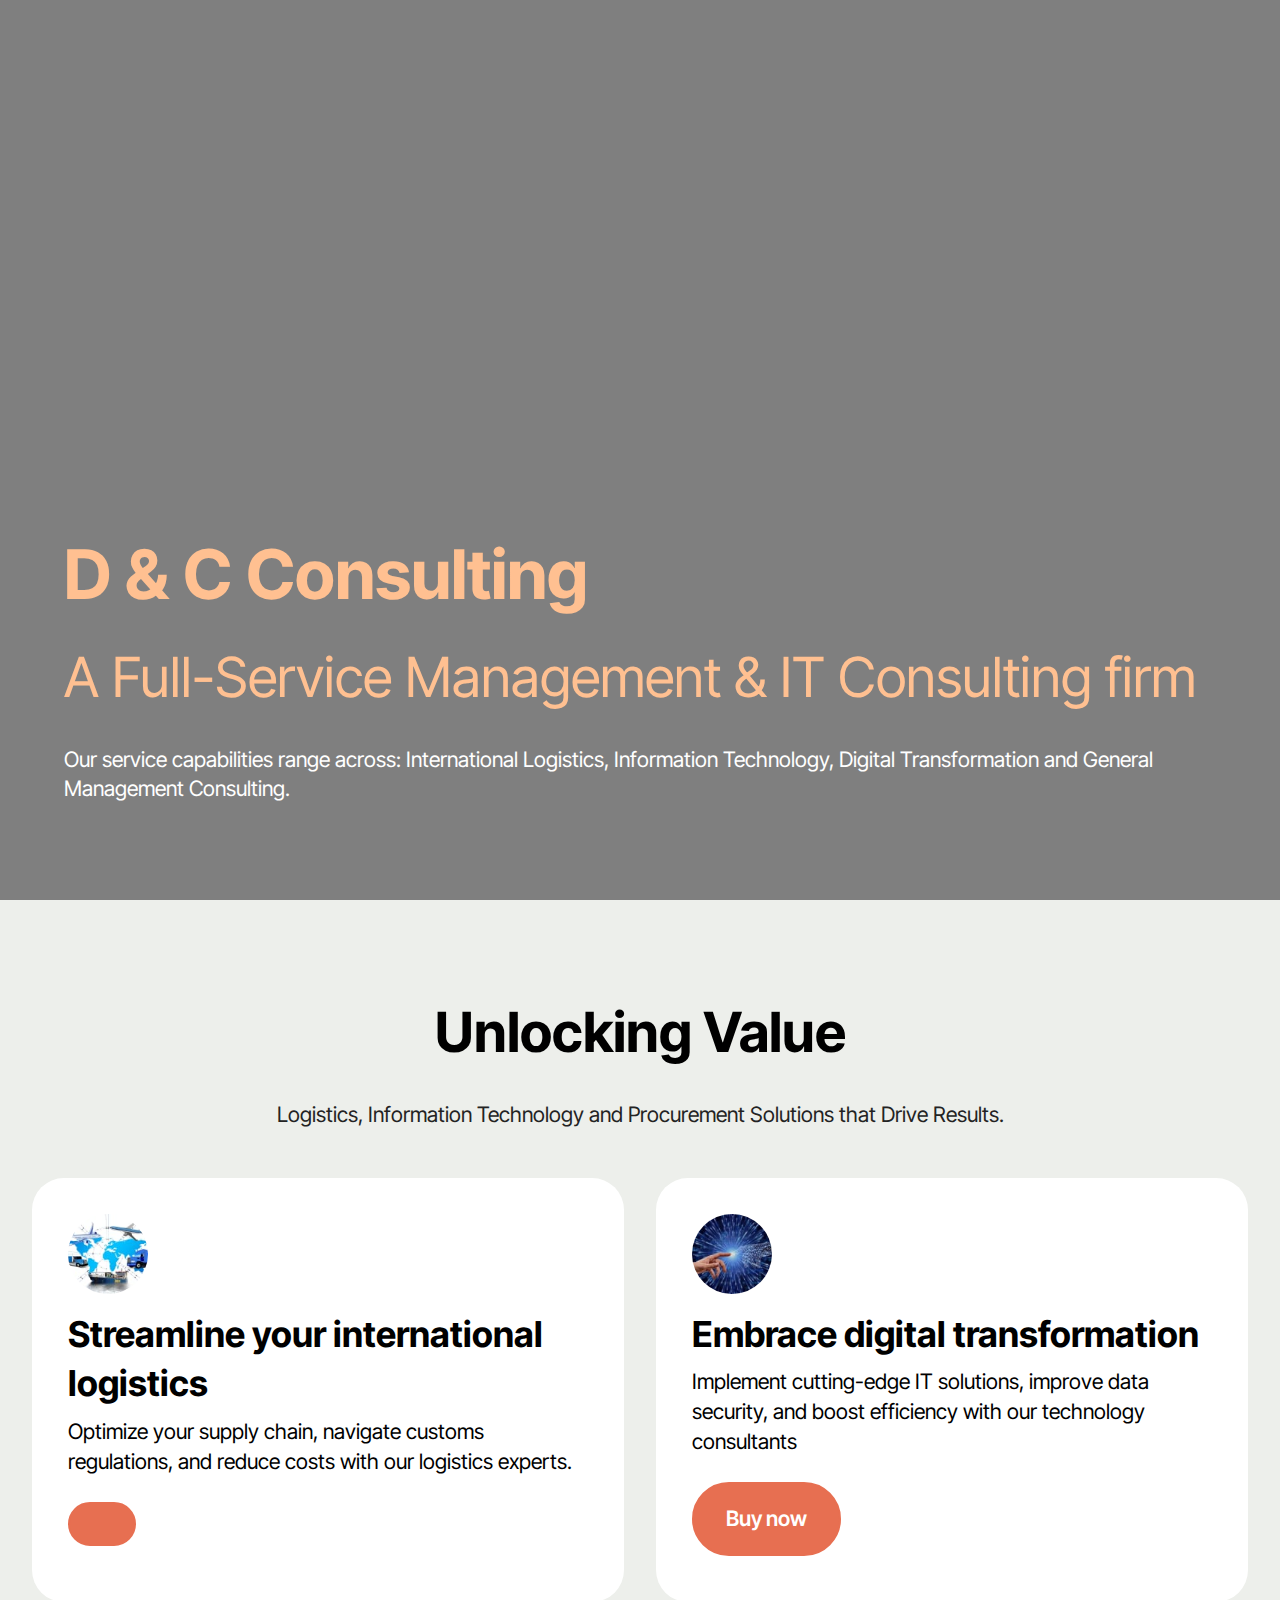
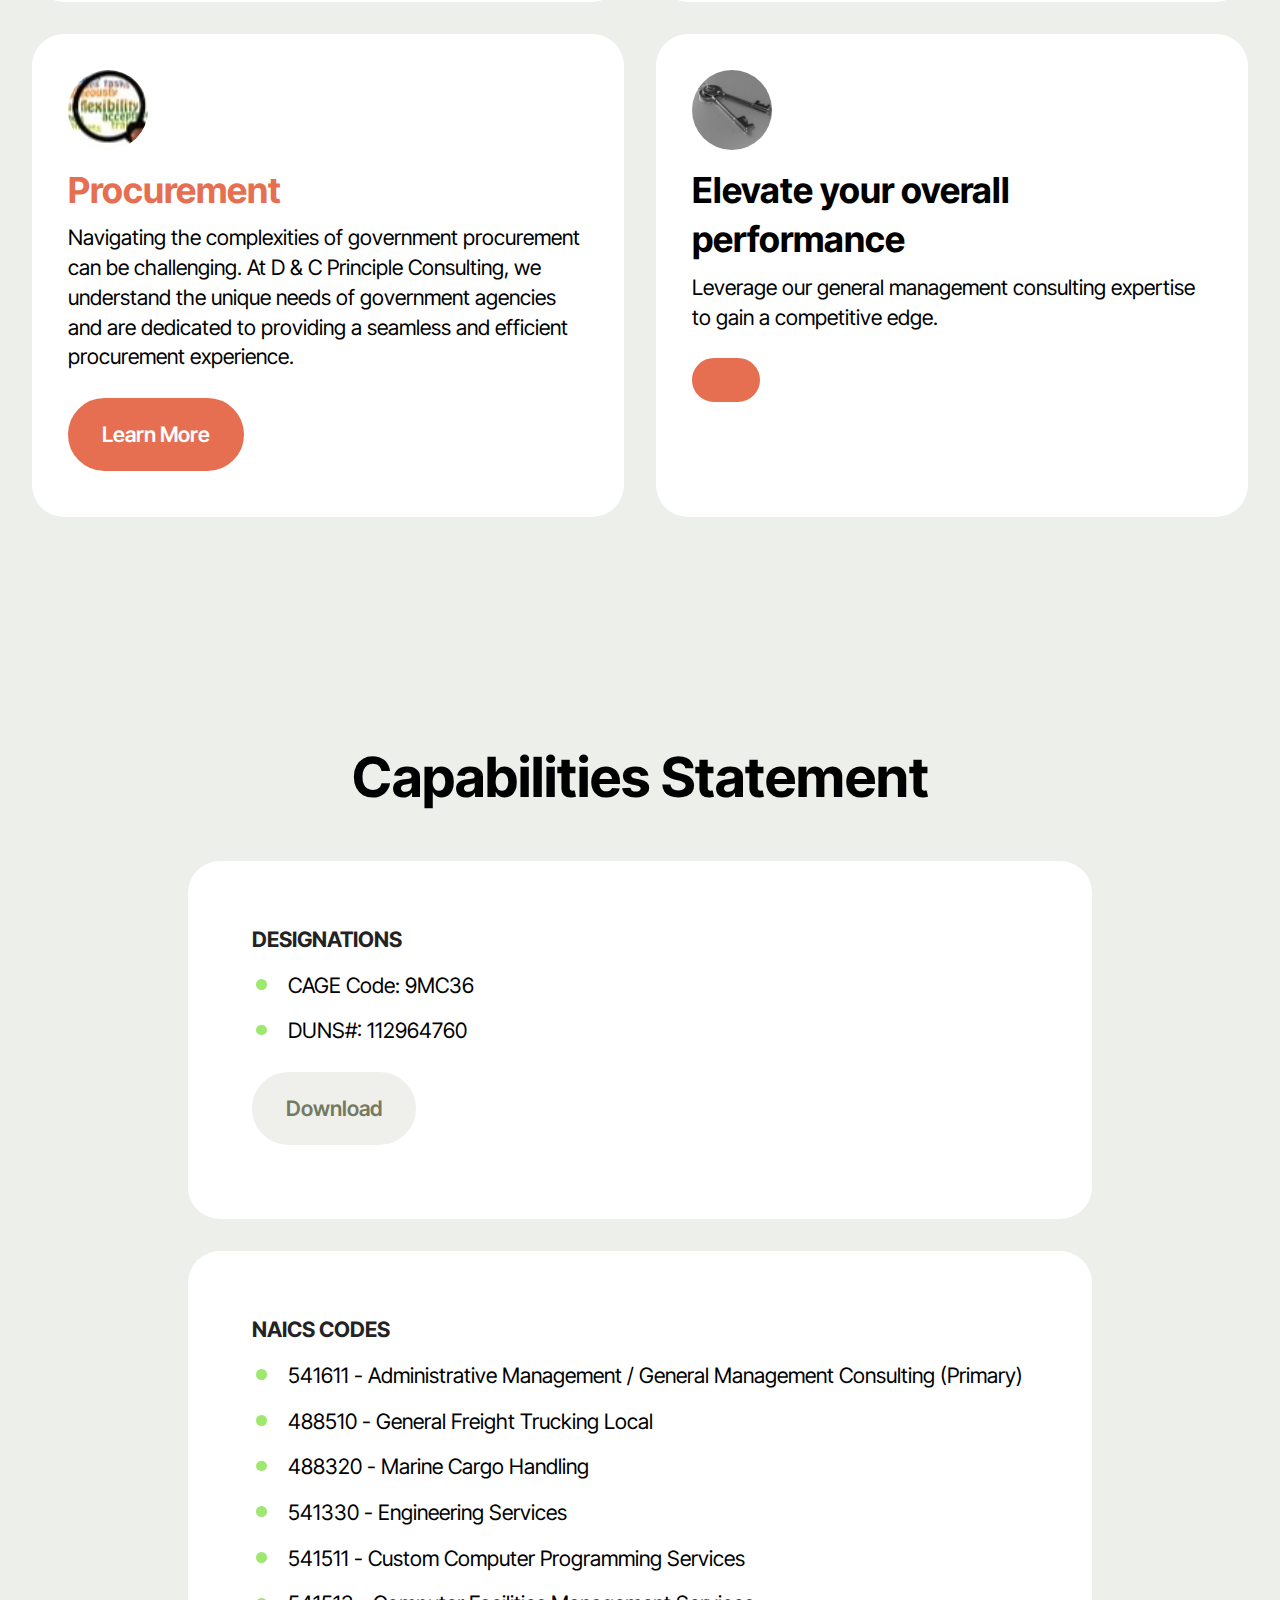
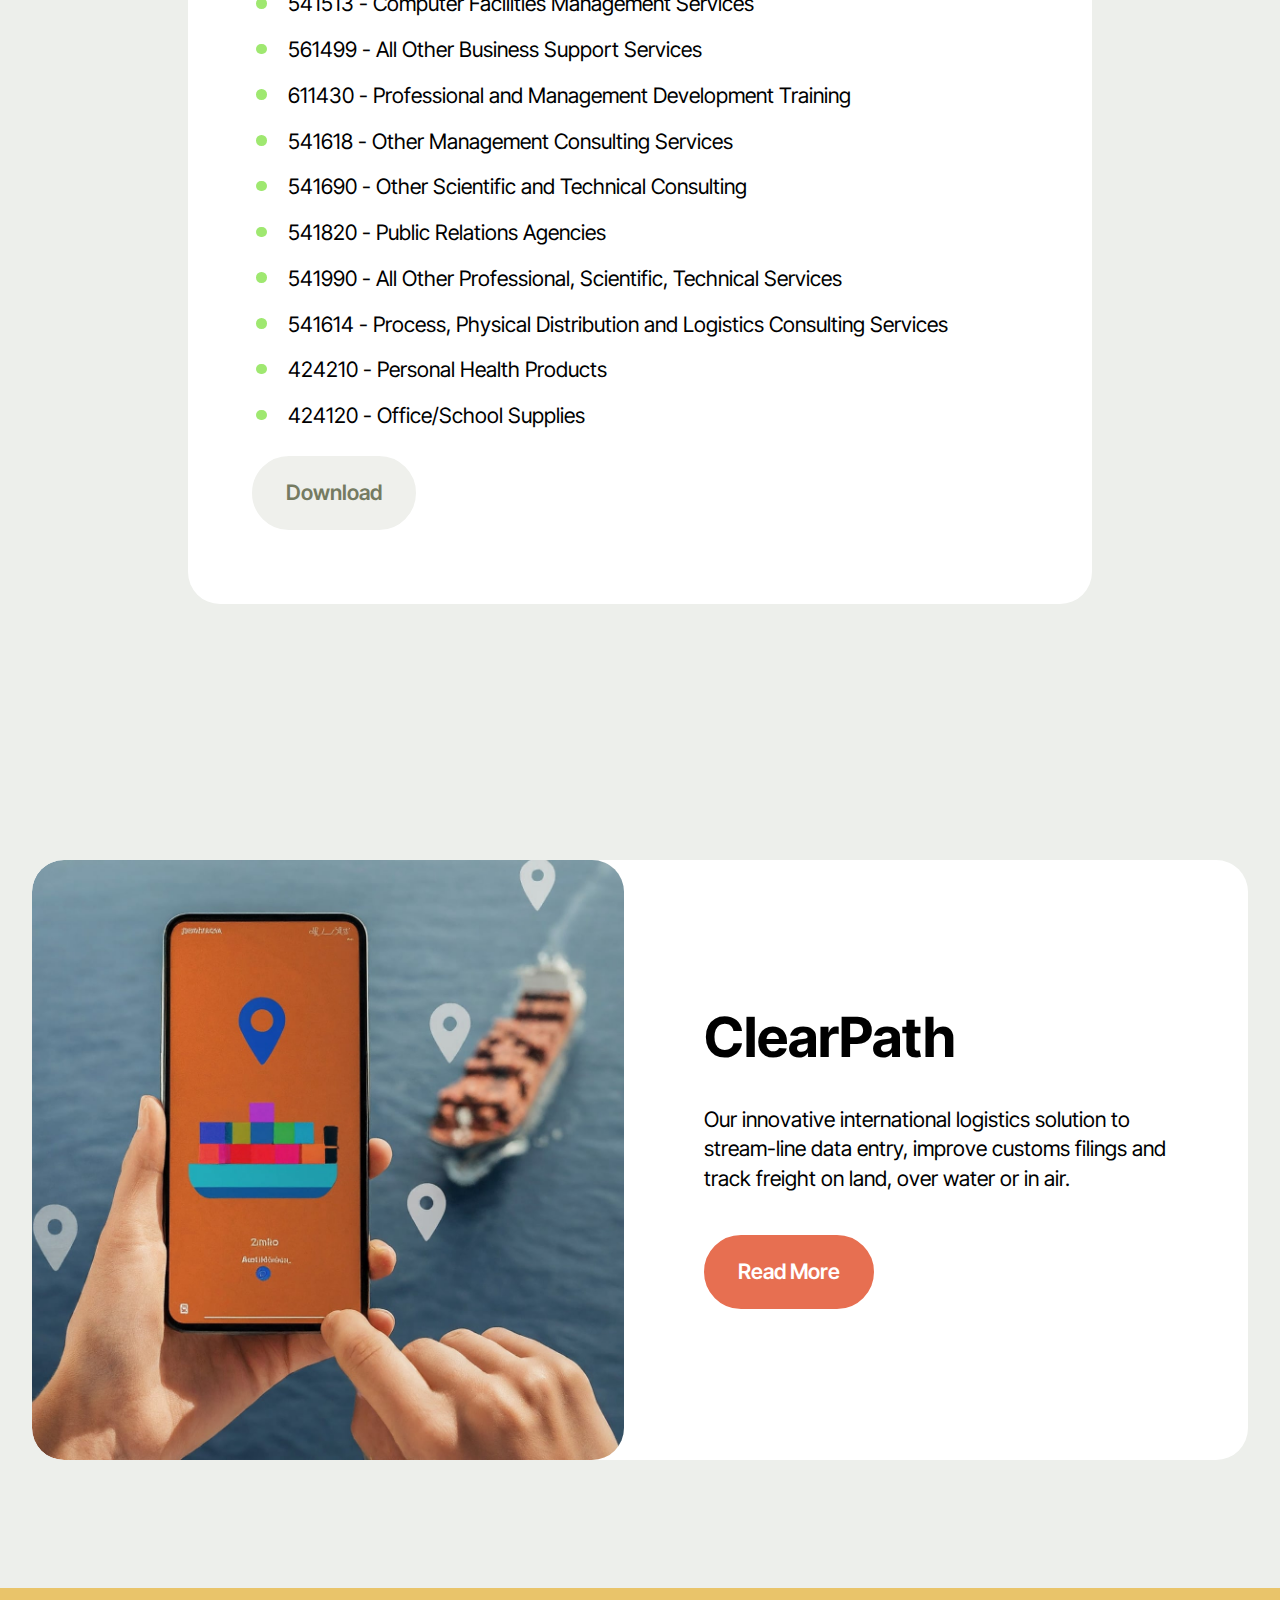
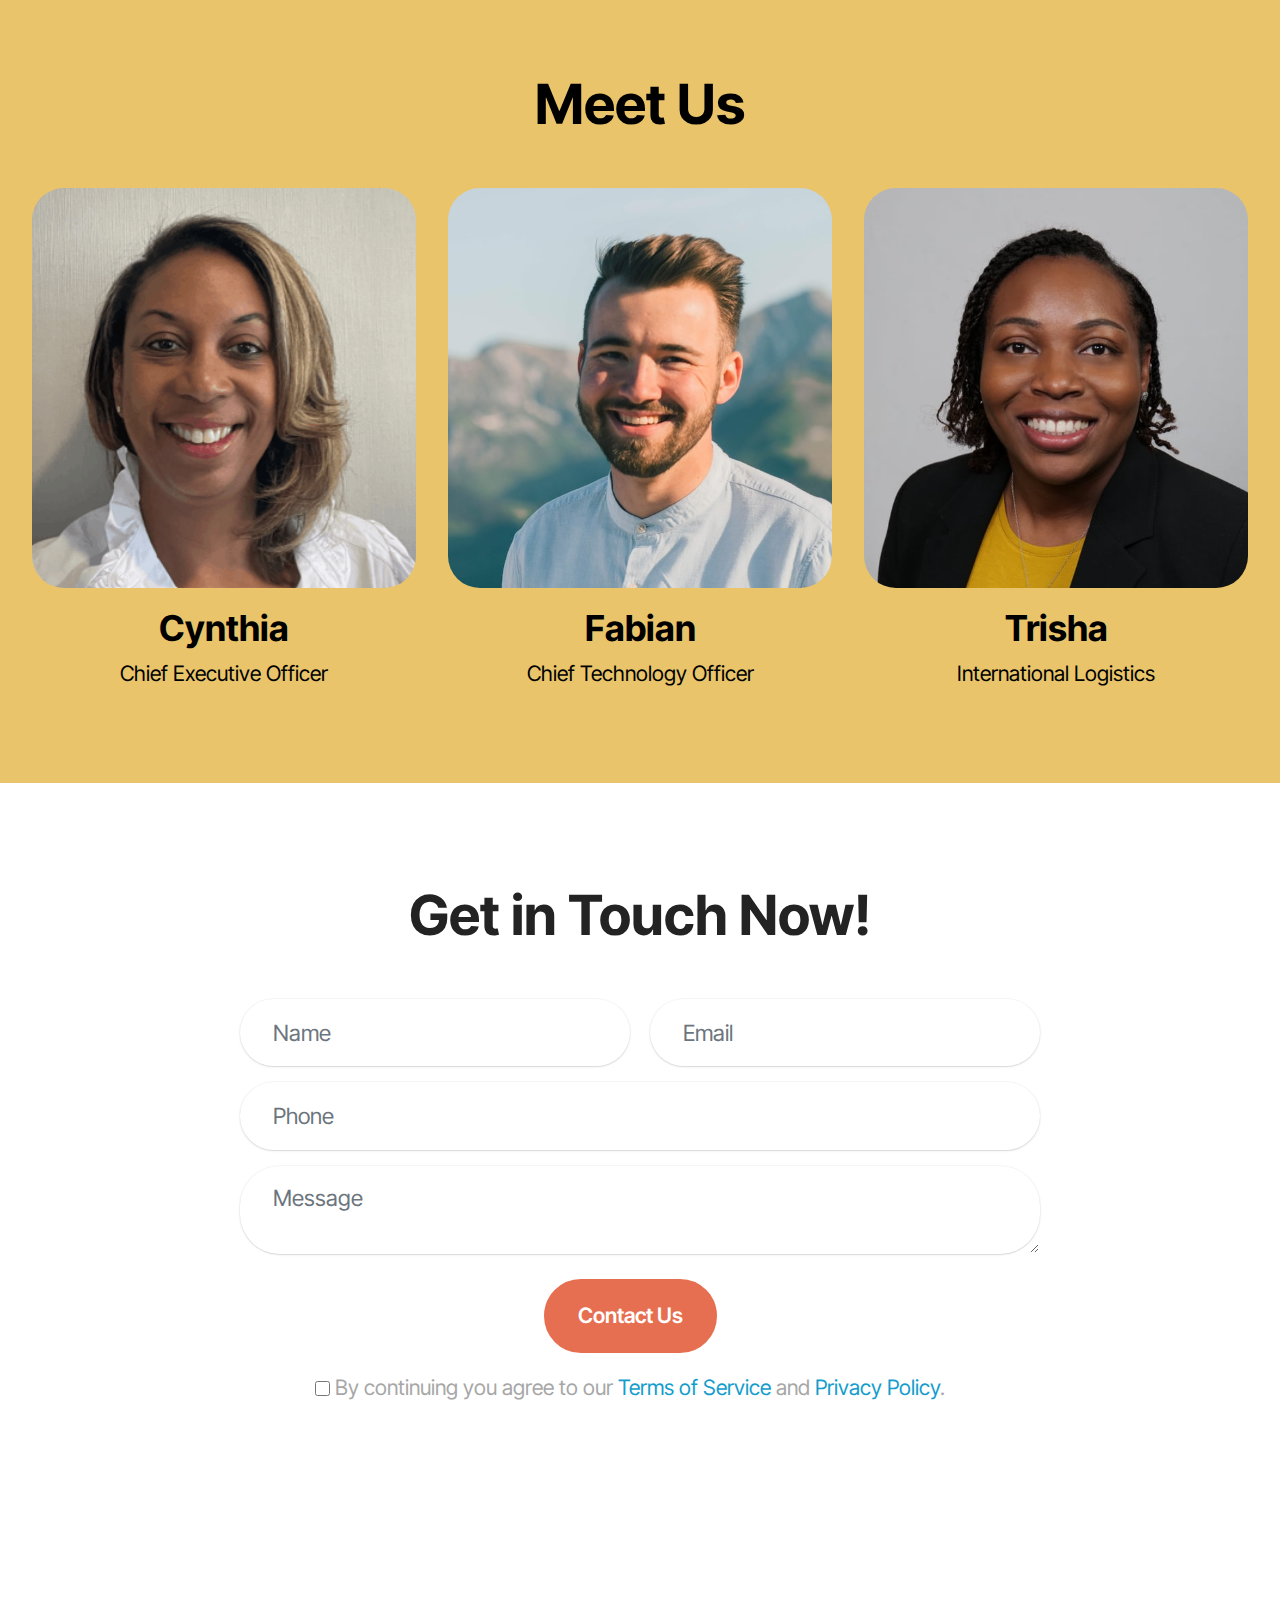
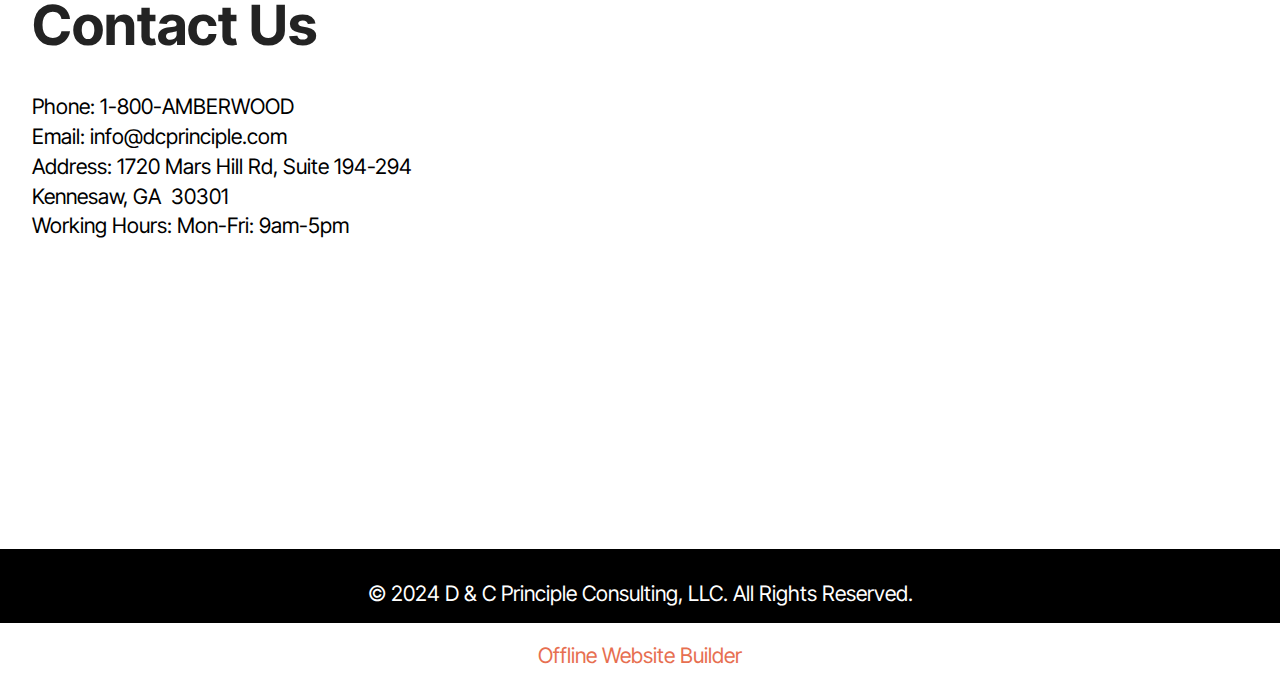
==== commit 069f2cd7: "create github pages" ====
--- a/index.html
+++ b/index.html
@@ -18,7 +18,7 @@
   <link rel="stylesheet" href="assets/theme/css/style.css">
   <link rel="preload" href="https://fonts.googleapis.com/css2?family=Inter+Tight:wght@400;700&display=swap&display=swap" as="style" onload="this.onload=null;this.rel='stylesheet'">
   <noscript><link rel="stylesheet" href="https://fonts.googleapis.com/css2?family=Inter+Tight:wght@400;700&display=swap&display=swap"></noscript>
-  <link rel="preload" as="style" href="assets/mobirise/css/mbr-additional.css?v=gcvhAR"><link rel="stylesheet" href="assets/mobirise/css/mbr-additional.css?v=gcvhAR" type="text/css">
+  <link rel="preload" as="style" href="assets/mobirise/css/mbr-additional.css?v=axUcDL"><link rel="stylesheet" href="assets/mobirise/css/mbr-additional.css?v=axUcDL" type="text/css">
 
   
   
@@ -65,7 +65,7 @@
 						
 						<p class="card-text mbr-fonts-style display-7">
 							Optimize your supply chain, navigate customs regulations, and reduce costs with our logistics experts.</p>
-						
+						<div class="mbr-section-btn mt-auto"><a class="btn btn-lg btn-primary display-7"></a></div>
 					</div>
 				</div>
 			</div>
@@ -80,7 +80,7 @@
 						<p class="card-text mbr-fonts-style display-7">
 							Implement cutting-edge IT solutions, improve data security, and boost efficiency with our technology consultants
 						</p>
-						
+						<div class="mbr-section-btn mt-auto"><a class="btn btn-lg btn-primary display-7" href="https://mobiri.se">Buy now</a></div>
 					</div>
 				</div>
 			</div>
@@ -90,12 +90,12 @@
 						<div class="img-wrapper mb-3">
 							<img src="assets/images/mbr-1-160x69.jpeg" alt="">
 						</div>
-						<h5 class="card-title mbr-fonts-style display-5"><strong><a href="Procurement.html" class="text-primary">Procurement</a></strong></h5>
+						<h5 class="card-title mbr-fonts-style display-5"><a href="Procurement.html" class="text-primary"><strong>Procurement</strong></a></h5>
 						
 						<p class="card-text mbr-fonts-style display-7">
 							Navigating the complexities of government procurement can be challenging. At D &amp; C Principle Consulting, we understand the unique needs of government agencies and are dedicated to providing a seamless and efficient procurement experience.
 						</p>
-						
+						<div class="mbr-section-btn mt-auto"><a class="btn btn-lg btn-primary display-7" href="https://mobiri.se">Learn More</a></div>
 					</div>
 				</div>
 			</div>
@@ -109,7 +109,7 @@
 						
 						<p class="card-text mbr-fonts-style display-7">
 							Leverage our general management consulting expertise to gain a competitive edge.</p>
-						
+						<div class="mbr-section-btn mt-auto"><a class="btn btn-lg btn-primary display-7"></a></div>
 					</div>
 				</div>
 			</div>
@@ -117,103 +117,62 @@
 	</div>
 </section>
 
-<section data-bs-version="5.1" class="header6 cid-u3ztksTZSl" id="header06-v">
-	
-
-	
-	
-
-	<div class="container-fluid">
-		<div class="row">
-			<div class="col-12 col-lg-5">
-				<div class="card-wrapper">
-					<h3 class="mbr-section-cardtitle mbr-fonts-style mb-2 display-5">
-						<strong>Unleash your genius</strong>
-					</h3>
-
-					<p class="mbr-cardtext mbr-fonts-style mb-0 display-7">
-					Navigate even the most complex business challenges with our proven approach. We leverage cutting-edge frameworks and methodologies to seamlessly guide you through technology implementations, system integrations, and operational transformations. Our expertise impacts every corner of your organization, from streamlining your workforce to optimizing product lines and revamping business processes. Let us help you achieve breakthrough results and unlock your full potential.
-					</p>
-				</div>
-			</div>
-			<div class="col-12 col-lg-6">
-				<h1 class="mbr-section-title mbr-fonts-style mb-4 display-2">
-					<strong>Capabilities Statement</strong></h1>
-				
-				<p class="mbr-text mbr-fonts-style mb-4 display-7"></p><p><strong>DESIGNATIONS
-</strong><br>• CAGE Code: 9MC36
-<br>• DUNS#: 112964760
-<br><br><strong>NAICS CODES
-</strong><br>541611&nbsp;&nbsp;&nbsp;&nbsp;Administrative Mgmt and General Mgmt&nbsp;Consulting (Primary)
-<br>488510&nbsp; General Freight Trucking Local<br>488320&nbsp;&nbsp;Marine Cargo Handling<br><br><strong>General Freight Trucking Local&nbsp;Marine Cargo Handling
-</strong><br>541330 Engineering Services
-<br>541511 Custom Computer Programming Services
-<br>541513 Computer Facilities Management Services
-<br>561499 All Other Business Support Services
-<br>611430 Professional and Mgmt Development
-<br><br><strong>Training
-</strong><br>541618 Other Management Consulting Services
-<br>541690 Other Scientific and Technical Consulting
-<br>541820 Public Relations Agencies
-<br>541990 All Other Professional, Scientific, Technical&nbsp;Services
-<br>541614&nbsp;Process, Physical Dist and Logistics&nbsp;Consulting Serv</p><p></p>
-				<div class="mbr-section-btn mt-4"><a class="btn btn-success-outline display-7" href="assets/files/D-C-Principlebrochure0810231.pdf" target="_blank">Read More</a></div>
-			</div>
-		</div>
-	</div>
-</section>
-
-<section data-bs-version="5.1" class="list03 cid-u5MLlfG9u8" id="list03-z">
-  
-  <div class="container">
-    <div class="row justify-content-center">
-      <div class="col-12 mb-5 content-head">
-        <h3 class="mbr-section-title mbr-fonts-style align-center mb-0 display-2">
-          <strong>List</strong>
-        </h3>
-        
-      </div>
-    </div>
-
-    <div class="row justify-content-left item features-without-image mt-0 mb-5 active">
-      <div class="col-12 col-md-12 col-lg-3">
-        <h5 class="mbr-card-title mbr-fonts-style mt-0 mb-3 display-7">
-          <strong>About Us</strong>
-        </h5>
-      </div>
-      <div class="col-md-12 col-lg-8 item-wrapper">
-        <p class="mbr-text mbr-fonts-style mt-0 mb-0 display-7">
-          Welcome to Creative Group, where imagination knows no bounds. Founded in 2010, we're a close-knit family of
-          artists, designers, and strategists on a mission to infuse creativity and authenticity into every project.
-          Join us on this inspiring adventure, and let's turn your dreams into reality.
-        </p>
-      </div>
-    </div>
-    <div class="row justify-content-left item features-without-image mt-0 mb-5">
-      <div class="col-12 col-md-12 col-lg-3">
-        <h5 class="mbr-card-title mbr-fonts-style mt-0 mb-3 display-7">
-          <strong>Services</strong>
-        </h5>
-      </div>
-      <div class="col-md-12 col-lg-8 item-wrapper">
-        <p class="mbr-text mbr-fonts-style mt-0 mb-0 display-7">
-          Graphic Design, Web Development, Content Creation, Social Media, Management, Branding and Identity, Marketing Strategy, Email Marketing, Copywriting, App Development, Event Planning, Public Relations, Market Research</p>
-      </div>
-    </div>
-    <div class="row justify-content-left item features-without-image mt-0 mb-5">
-      <div class="col-12 col-md-12 col-lg-3">
-        <h5 class="mbr-card-title mbr-fonts-style mt-0 mb-3 display-7">
-          <strong>Contact</strong>
-        </h5>
-      </div>
-      <div class="col-md-12 col-lg-8 item-wrapper">
-        <p class="mbr-text mbr-fonts-style mt-0 mb-0 display-7">
-          Connect with us on <a href="http://mobiri.se" class="text-primary">Facebook</a>, <a href="http://mobiri.se" class="text-primary">Instagram</a>, and <a href="http://mobiri.se" class="text-primary">Twitter</a><br>+1 (555) 123-4567<br>contact@yourbusiness.com<br>123 Main Street, Creative City, CA 12345<a href="http://mobiri.se" class="text-primary"><br></a>
-        </p>
-      </div>
-    </div>
-
-  </div>
+<section data-bs-version="5.1" class="list06 cid-u5N3dxiLew" id="list06-11">
+    
+    <div class="container">
+        <div class="col-12 mb-5 content-head">
+            <h3 class="mbr-section-title mbr-fonts-style align-center mb-0 display-2"><strong>Capabilities Statement</strong></h3>
+            
+        </div>
+        <div class="row justify-content-center ">
+            <div class="col-12 col-lg-9">
+                <div class="item features-without-image col-12 active">
+                    <div class="item-wrapper">
+                        
+                        
+                        <h6 class="mbr-card-subtitle mbr-fonts-style mt-0 mb-3 display-7">
+                            <strong>DESIGNATIONS</strong>
+                        </h6>
+                        <div class="counter-container mbr-text mbr-fonts-style display-7">
+                            <ul>
+                                <li>CAGE Code: 9MC36</li>
+                                <li>DUNS#: 112964760</li>
+                            </ul>
+                        </div>
+                        
+                        
+                        <div class="mbr-section-btn"><a class="btn btn-white display-7" href="https://mobiri.se">Download</a></div>
+                    </div>
+                </div>
+                <div class="item features-without-image col-12">
+                    <div class="item-wrapper">
+                        
+                        
+                        <h6 class="mbr-card-subtitle mbr-fonts-style mt-0 mb-3 display-7">
+                            <strong>NAICS CODES</strong></h6>
+                        <div class="counter-container mbr-text mbr-fonts-style display-7">
+                            <ul>
+                                <li>541611 - Administrative Management / General Management Consulting (Primary)</li>
+                                <li>488510 - General Freight Trucking Local
+</li><li>488320 - Marine Cargo Handling</li><li>541330 - Engineering Services
+</li><li>541511 - Custom Computer Programming Services
+</li><li>541513 - Computer Facilities Management Services
+</li><li>561499 - All Other Business Support Services
+</li><li>611430 - Professional and Management Development Training</li><li>541618 - Other Management Consulting Services
+</li><li>541690 - Other Scientific and Technical Consulting
+</li><li>541820 - Public Relations Agencies
+</li><li>541990 - All Other Professional, Scientific, Technical Services
+</li><li>541614 - Process, Physical Distribution and Logistics Consulting Services</li><li>424210 - Personal Health Products</li><li>424120 - Office/School Supplies</li>
+                            </ul>
+                        </div>
+                        
+                        
+                        <div class="mbr-section-btn"><a class="btn btn-white display-7" href="https://mobiri.se">Download</a></div>
+                    </div>
+                </div>
+            </div>
+        </div>
+    </div>
 </section>
 
 <section data-bs-version="5.1" class="features024 cid-u3zpELSMVk" id="features024-s">
@@ -325,7 +284,7 @@
         </div>
         <div class="row justify-content-center">
             <div class="col-lg-8 mx-auto mbr-form" data-form-type="formoid">
-                <form action="https://mobirise.eu/" method="POST" class="mbr-form form-with-styler" data-form-title="Form Name"><input type="hidden" name="email" data-form-email="true" value="wdslChTOmUzi2VZlaa6XVdM4qTvJtSr9NhzSFXfSBHJE6aW8edHrNmucu5UEg+sO+g4+2lgZvirPr9xG0I/Rx0b0aqJfIesgMgUEwoFN7GVqovIR1TOnwZtY1TKFmaFO">
+                <form action="https://mobirise.eu/" method="POST" class="mbr-form form-with-styler" data-form-title="Form Name"><input type="hidden" name="email" data-form-email="true" value="k2vaXWr6xmAVvGCwumwLkDrWH414XBLXbDxFib9LA+1DsKGieAIM1W7NAniCPNaaLpiFH2Fg1Oa9N3vOeUxqAk4BjHANLQ+kbpbS/lq2CzWnRBue6gAE2pnQmiMElqSH">
                     <div class="row">
                         <div hidden="hidden" data-form-alert="" class="alert alert-success col-12">Thanks for filling out the form!</div>
                         <div hidden="hidden" data-form-alert-danger="" class="alert alert-danger col-12">
@@ -399,79 +358,7 @@
             </div>
         </div>
     </div>
-</section>
-
-<section data-bs-version="5.1" class="list04 cid-u5MLlzwe6f" id="list04-10">
-  
-
-  
-  
-  <div class="container">
-    <div class="row justify-content-center">
-      <div class="card col-md-12 col-lg-10">
-        <div class="card-wrapper">
-          <div class="row justify-content-center">
-            <div class="col-12 mb-5 content-head">
-              <h3 class="card-title mbr-fonts-style mbr-white mt-3 display-2"><strong>List:</strong></h3>
-              <h5 class="mbr-section-subtitle mbr-fonts-style align-center mb-0 mt-4 display-7">
-                Lorem ipsum dolor sit amet, consectetur adipiscing elit.
-              </h5>
-            </div>
-          </div>
-
-          <div class="row justify-content-left item features-without-image mt-0 mb-5 active">
-            <div class="col-12 col-md-12 col-lg-3">
-              <h5 class="mbr-card-title mbr-fonts-style mt-0 mb-3 display-7">
-                <strong>Services</strong>
-              </h5>
-            </div>
-            <div class="col-md-12 col-lg item-wrapper">
-              <p class="mbr-text mbr-fonts-style mt-0 mb-0 display-7">
-                Graphic Design, Web Development, Content Creation, Social Media, Management, Branding and Identity,
-                Marketing Strategy, Email Marketing, Copywriting, App Development, Event Planning, Public Relations,
-                Market Research
-              </p>
-            </div>
-          </div>
-          <div class="row justify-content-left item features-without-image mt-0 mb-5">
-            <div class="col-12 col-md-12 col-lg-3">
-              <h5 class="mbr-card-title mbr-fonts-style mt-0 mb-3 display-7">
-                <strong>About Us</strong>
-              </h5>
-            </div>
-            <div class="col-md-12 col-lg item-wrapper">
-              <p class="mbr-text mbr-fonts-style mt-0 mb-0 display-7">
-                Welcome to Creative Group, where imagination knows no bounds. Founded in 2010, we're a close-knit family
-                of
-                artists, designers, and strategists on a mission to infuse creativity and authenticity into every
-                project.
-                Join us on this inspiring adventure, and let's turn your dreams into reality.
-              </p>
-            </div>
-          </div>
-          <div class="row justify-content-left item features-without-image mt-0 mb-5">
-
-            <div class="col-12 col-md-12 col-lg-3 ">
-              <h5 class="mbr-card-title mbr-fonts-style mt-0 mb-3 display-7">
-                <strong>Contact</strong>
-              </h5>
-            </div>
-            <div class="col-md-12 col-lg">
-              <p class="mbr-text mbr-fonts-style mt-0 mb-0 item-wrapper display-7">
-                Connect with us on Facebook, Instagram, and Twitter
-                <br>+1 (555) 123-4567
-                <br>contact@yourbusiness.com
-                <br>123 Main Street, Creative City, CA 12345
-              </p>
-            </div>
-          </div>
-
-
-        </div>
-      </div>
-    </div>
-  </div>
-</section><section class="display-7" style="padding: 0;align-items: center;justify-content: center;flex-wrap: wrap;    align-content: center;display: flex;position: relative;height: 4rem;"><a href="https://mobiri.se/3142931" style="flex: 1 1;height: 4rem;position: absolute;width: 100%;z-index: 1;"><img alt="" style="height: 4rem;" src="[data-uri]"></a><p style="margin: 0;text-align: center;" class="display-7">&#8204;</p><a style="z-index:1" href="https://mobirise.com/builder/no-code-website-builder.html">No Code Website Builder</a></section><script src="assets/bootstrap/js/bootstrap.bundle.min.js"></script>  <script src="assets/smoothscroll/smooth-scroll.js"></script>  <script src="assets/ytplayer/index.js"></script>  <script src="assets/vimeoplayer/player.js"></script>  <script src="assets/theme/js/script.js"></script>  <script src="assets/formoid/formoid.min.js"></script>  
+</section><section class="display-7" style="padding: 0;align-items: center;justify-content: center;flex-wrap: wrap;    align-content: center;display: flex;position: relative;height: 4rem;"><a href="https://mobiri.se/3142931" style="flex: 1 1;height: 4rem;position: absolute;width: 100%;z-index: 1;"><img alt="" style="height: 4rem;" src="[data-uri]"></a><p style="margin: 0;text-align: center;" class="display-7">&#8204;</p><a style="z-index:1" href="https://mobirise.com/offline-website-builder.html">Offline Website Builder</a></section><script src="assets/bootstrap/js/bootstrap.bundle.min.js"></script>  <script src="assets/smoothscroll/smooth-scroll.js"></script>  <script src="assets/ytplayer/index.js"></script>  <script src="assets/vimeoplayer/player.js"></script>  <script src="assets/theme/js/script.js"></script>  <script src="assets/formoid/formoid.min.js"></script>  
   
   
 </body>
--- a/assets/mobirise/css/mbr-additional.css
+++ b/assets/mobirise/css/mbr-additional.css
@@ -891,63 +891,75 @@
 .cid-u3zpwUT4Rx .mbr-section-title {
   color: #000000;
 }
-.cid-u3ztksTZSl {
+.cid-u5N3dxiLew {
   padding-top: 6rem;
   padding-bottom: 6rem;
   background-color: #edefeb;
 }
-.cid-u3ztksTZSl .mbr-fallback-image.disabled {
-  display: none;
-}
-.cid-u3ztksTZSl .mbr-fallback-image {
-  display: block;
-  background-size: cover;
-  background-position: center center;
-  width: 100%;
-  height: 100%;
+.cid-u5N3dxiLew .mbr-text {
+  color: #000000;
+}
+.cid-u5N3dxiLew .mbr-section-subtitle {
+  color: #000000;
+}
+.cid-u5N3dxiLew .mbr-section-title {
+  color: #000000;
+  text-align: center;
+}
+.cid-u5N3dxiLew .mbr-text,
+.cid-u5N3dxiLew .item .mbr-section-btn {
+  text-align: left;
+}
+.cid-u5N3dxiLew .item-wrapper {
+  background: #ffffff;
+  margin-bottom: 2rem;
+}
+@media (max-width: 767px) {
+  .cid-u5N3dxiLew .item-wrapper {
+    padding: 2rem 1.5rem;
+    margin-bottom: 1rem;
+  }
+}
+@media (min-width: 768px) and (max-width: 991px) {
+  .cid-u5N3dxiLew .item-wrapper {
+    padding: 2.25rem;
+  }
+}
+@media (min-width: 992px) {
+  .cid-u5N3dxiLew .item-wrapper {
+    padding: 4rem;
+  }
+}
+.cid-u5N3dxiLew .counter-container ul {
+  margin: 0;
+  padding-left: 2.25rem;
+  list-style: none;
+}
+.cid-u5N3dxiLew .counter-container ul li {
+  position: relative;
+  list-style: none;
+  margin-bottom: 1rem;
+}
+.cid-u5N3dxiLew .counter-container ul li:before {
   position: absolute;
-  top: 0;
-}
-.cid-u3ztksTZSl .card-wrapper {
-  background: #ffffff;
-  padding: 2.5rem;
-}
-@media (max-width: 992px) {
-  .cid-u3ztksTZSl .card-wrapper {
-    margin-bottom: 2rem;
-  }
-}
-@media (max-width: 767px) {
-  .cid-u3ztksTZSl .card-wrapper {
-    padding: 1.5rem;
-  }
-}
-.cid-u3ztksTZSl .row {
-  justify-content: space-between;
-}
-.cid-u5MLlfG9u8 {
-  padding-top: 6rem;
-  padding-bottom: 6rem;
-  background-color: #ffffff;
-}
-.cid-u5MLlfG9u8 .mbr-text {
-  color: #000000;
-  text-align: left;
-}
-.cid-u5MLlfG9u8 .mbr-section-subtitle {
-  color: #000000;
-  text-align: left;
-}
-.cid-u5MLlfG9u8 .mbr-section-title {
-  text-align: left;
-  color: #000000;
-}
-.cid-u5MLlfG9u8 .mbr-card-title {
-  color: #000000;
-  text-align: left;
-}
-.cid-u5MLlfG9u8 .mbr-card-subtitle {
-  color: #000000;
+  left: -1.5em;
+  content: "";
+  display: flex;
+  justify-content: center;
+  align-items: center;
+  color: #9fe870;
+  background-color: #9fe870;
+  width: 0.5em;
+  height: 0.5em;
+  top: 0.4em;
+  border-radius: 50%;
+}
+.cid-u5N3dxiLew .mbr-text UL {
+  text-align: left;
+}
+.cid-u5N3dxiLew .mbr-card-subtitle {
+  color: #232323;
+  text-align: left;
 }
 .cid-u3zpELSMVk {
   padding-top: 8rem;
@@ -1157,60 +1169,6 @@
   padding-bottom: 15px;
   background-color: #000000;
   overflow: hidden;
-}
-.cid-u5MLlzwe6f {
-  padding-top: 5rem;
-  padding-bottom: 5rem;
-  background-color: #edefeb;
-}
-.cid-u5MLlzwe6f .mbr-fallback-image.disabled {
-  display: none;
-}
-.cid-u5MLlzwe6f .mbr-fallback-image {
-  display: block;
-  background-size: cover;
-  background-position: center center;
-  width: 100%;
-  height: 100%;
-  position: absolute;
-  top: 0;
-}
-.cid-u5MLlzwe6f .card-wrapper {
-  background: #ffffff;
-}
-@media (max-width: 767px) {
-  .cid-u5MLlzwe6f .card-wrapper {
-    padding: 2rem 1.5rem;
-  }
-}
-@media (min-width: 768px) and (max-width: 991px) {
-  .cid-u5MLlzwe6f .card-wrapper {
-    padding: 2.25rem;
-  }
-}
-@media (min-width: 992px) {
-  .cid-u5MLlzwe6f .card-wrapper {
-    padding: 4rem;
-  }
-}
-.cid-u5MLlzwe6f .mbr-text,
-.cid-u5MLlzwe6f .mbr-section-btn {
-  color: #000000;
-  text-align: left;
-}
-.cid-u5MLlzwe6f .card-title,
-.cid-u5MLlzwe6f .card-box {
-  text-align: left;
-  color: #000000;
-}
-.cid-u5MLlzwe6f .mbr-section-subtitle {
-  text-align: left;
-}
-.cid-u5MLlzwe6f .mbr-text {
-  text-align: left;
-}
-.cid-u5MLlzwe6f .mbr-card-title {
-  text-align: left;
 }
 .cid-u3zcFJZE2O {
   display: flex;
--- a/assets/mobirise/css/mbr-additional.css
+++ b/assets/mobirise/css/mbr-additional.css
@@ -891,63 +891,75 @@
 .cid-u3zpwUT4Rx .mbr-section-title {
   color: #000000;
 }
-.cid-u3ztksTZSl {
+.cid-u5N3dxiLew {
   padding-top: 6rem;
   padding-bottom: 6rem;
   background-color: #edefeb;
 }
-.cid-u3ztksTZSl .mbr-fallback-image.disabled {
-  display: none;
-}
-.cid-u3ztksTZSl .mbr-fallback-image {
-  display: block;
-  background-size: cover;
-  background-position: center center;
-  width: 100%;
-  height: 100%;
+.cid-u5N3dxiLew .mbr-text {
+  color: #000000;
+}
+.cid-u5N3dxiLew .mbr-section-subtitle {
+  color: #000000;
+}
+.cid-u5N3dxiLew .mbr-section-title {
+  color: #000000;
+  text-align: center;
+}
+.cid-u5N3dxiLew .mbr-text,
+.cid-u5N3dxiLew .item .mbr-section-btn {
+  text-align: left;
+}
+.cid-u5N3dxiLew .item-wrapper {
+  background: #ffffff;
+  margin-bottom: 2rem;
+}
+@media (max-width: 767px) {
+  .cid-u5N3dxiLew .item-wrapper {
+    padding: 2rem 1.5rem;
+    margin-bottom: 1rem;
+  }
+}
+@media (min-width: 768px) and (max-width: 991px) {
+  .cid-u5N3dxiLew .item-wrapper {
+    padding: 2.25rem;
+  }
+}
+@media (min-width: 992px) {
+  .cid-u5N3dxiLew .item-wrapper {
+    padding: 4rem;
+  }
+}
+.cid-u5N3dxiLew .counter-container ul {
+  margin: 0;
+  padding-left: 2.25rem;
+  list-style: none;
+}
+.cid-u5N3dxiLew .counter-container ul li {
+  position: relative;
+  list-style: none;
+  margin-bottom: 1rem;
+}
+.cid-u5N3dxiLew .counter-container ul li:before {
   position: absolute;
-  top: 0;
-}
-.cid-u3ztksTZSl .card-wrapper {
-  background: #ffffff;
-  padding: 2.5rem;
-}
-@media (max-width: 992px) {
-  .cid-u3ztksTZSl .card-wrapper {
-    margin-bottom: 2rem;
-  }
-}
-@media (max-width: 767px) {
-  .cid-u3ztksTZSl .card-wrapper {
-    padding: 1.5rem;
-  }
-}
-.cid-u3ztksTZSl .row {
-  justify-content: space-between;
-}
-.cid-u5MLlfG9u8 {
-  padding-top: 6rem;
-  padding-bottom: 6rem;
-  background-color: #ffffff;
-}
-.cid-u5MLlfG9u8 .mbr-text {
-  color: #000000;
-  text-align: left;
-}
-.cid-u5MLlfG9u8 .mbr-section-subtitle {
-  color: #000000;
-  text-align: left;
-}
-.cid-u5MLlfG9u8 .mbr-section-title {
-  text-align: left;
-  color: #000000;
-}
-.cid-u5MLlfG9u8 .mbr-card-title {
-  color: #000000;
-  text-align: left;
-}
-.cid-u5MLlfG9u8 .mbr-card-subtitle {
-  color: #000000;
+  left: -1.5em;
+  content: "";
+  display: flex;
+  justify-content: center;
+  align-items: center;
+  color: #9fe870;
+  background-color: #9fe870;
+  width: 0.5em;
+  height: 0.5em;
+  top: 0.4em;
+  border-radius: 50%;
+}
+.cid-u5N3dxiLew .mbr-text UL {
+  text-align: left;
+}
+.cid-u5N3dxiLew .mbr-card-subtitle {
+  color: #232323;
+  text-align: left;
 }
 .cid-u3zpELSMVk {
   padding-top: 8rem;
@@ -1157,60 +1169,6 @@
   padding-bottom: 15px;
   background-color: #000000;
   overflow: hidden;
-}
-.cid-u5MLlzwe6f {
-  padding-top: 5rem;
-  padding-bottom: 5rem;
-  background-color: #edefeb;
-}
-.cid-u5MLlzwe6f .mbr-fallback-image.disabled {
-  display: none;
-}
-.cid-u5MLlzwe6f .mbr-fallback-image {
-  display: block;
-  background-size: cover;
-  background-position: center center;
-  width: 100%;
-  height: 100%;
-  position: absolute;
-  top: 0;
-}
-.cid-u5MLlzwe6f .card-wrapper {
-  background: #ffffff;
-}
-@media (max-width: 767px) {
-  .cid-u5MLlzwe6f .card-wrapper {
-    padding: 2rem 1.5rem;
-  }
-}
-@media (min-width: 768px) and (max-width: 991px) {
-  .cid-u5MLlzwe6f .card-wrapper {
-    padding: 2.25rem;
-  }
-}
-@media (min-width: 992px) {
-  .cid-u5MLlzwe6f .card-wrapper {
-    padding: 4rem;
-  }
-}
-.cid-u5MLlzwe6f .mbr-text,
-.cid-u5MLlzwe6f .mbr-section-btn {
-  color: #000000;
-  text-align: left;
-}
-.cid-u5MLlzwe6f .card-title,
-.cid-u5MLlzwe6f .card-box {
-  text-align: left;
-  color: #000000;
-}
-.cid-u5MLlzwe6f .mbr-section-subtitle {
-  text-align: left;
-}
-.cid-u5MLlzwe6f .mbr-text {
-  text-align: left;
-}
-.cid-u5MLlzwe6f .mbr-card-title {
-  text-align: left;
 }
 .cid-u3zcFJZE2O {
   display: flex;
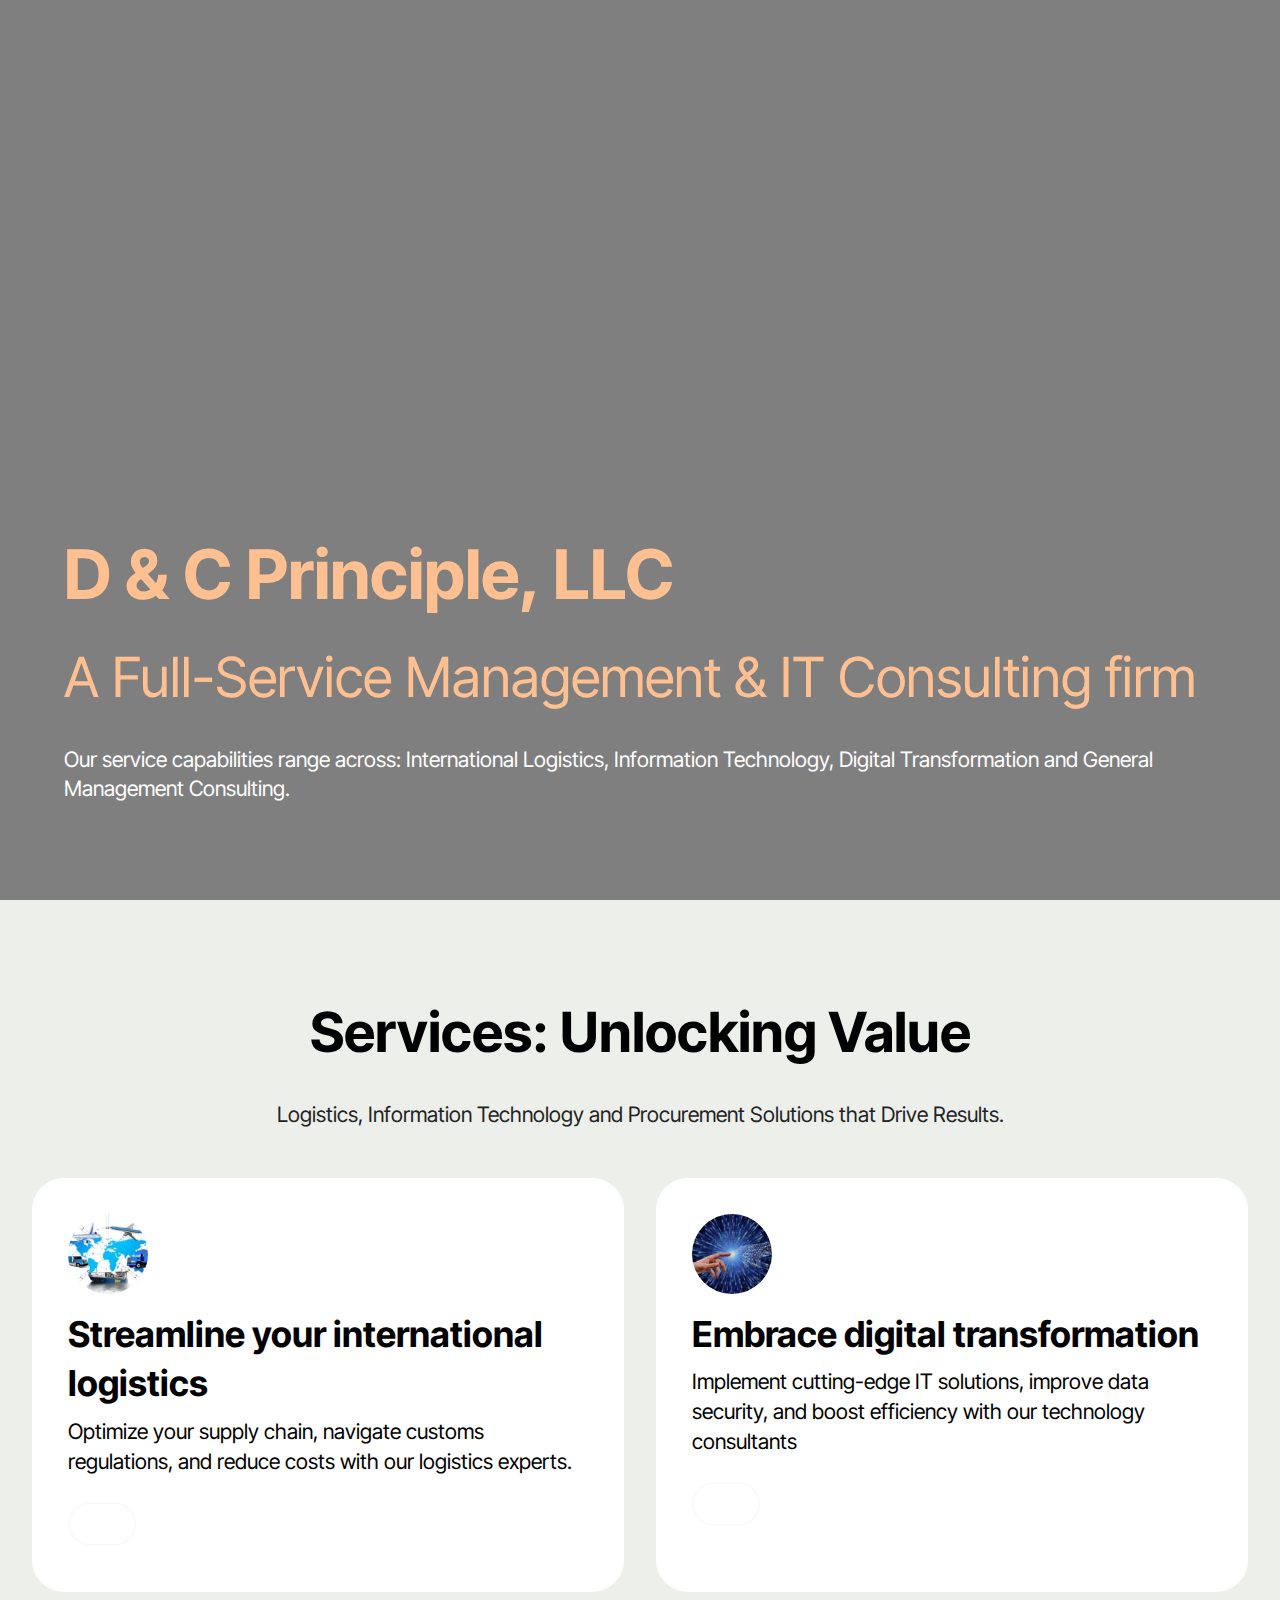
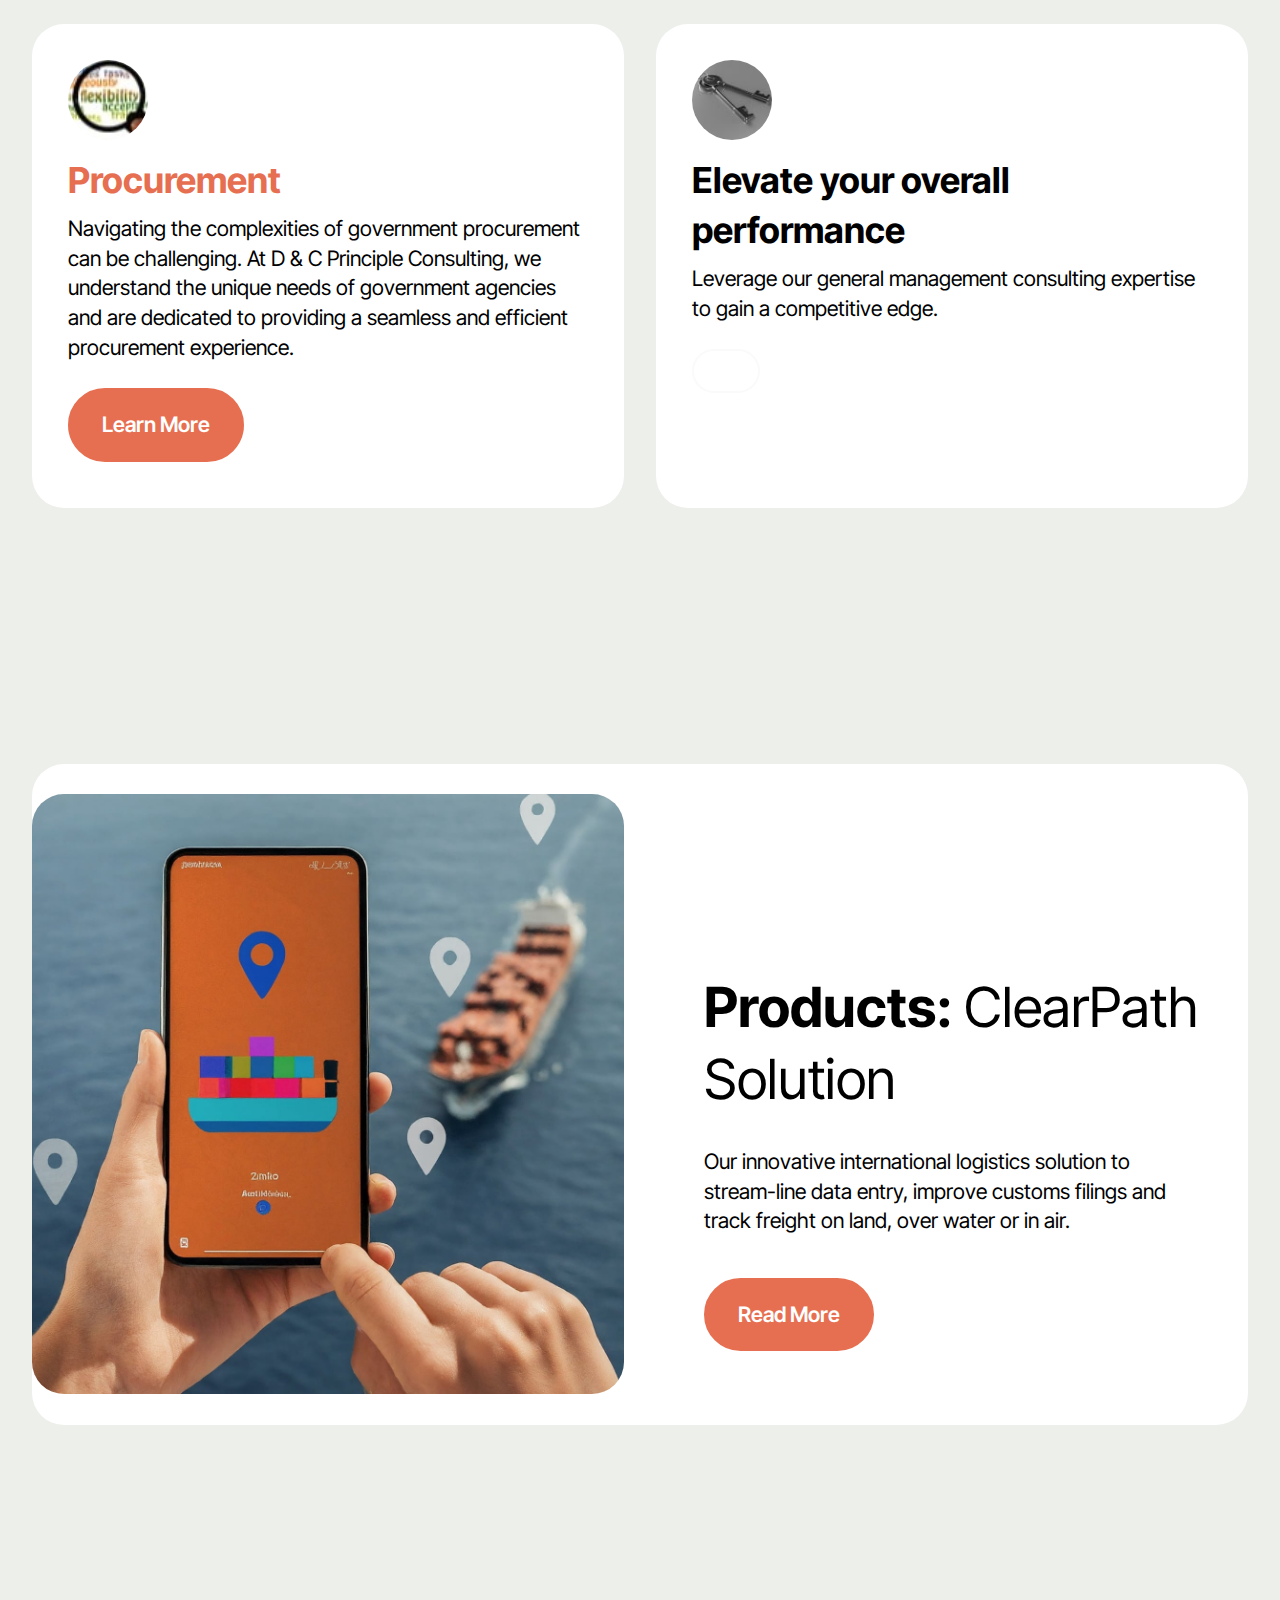
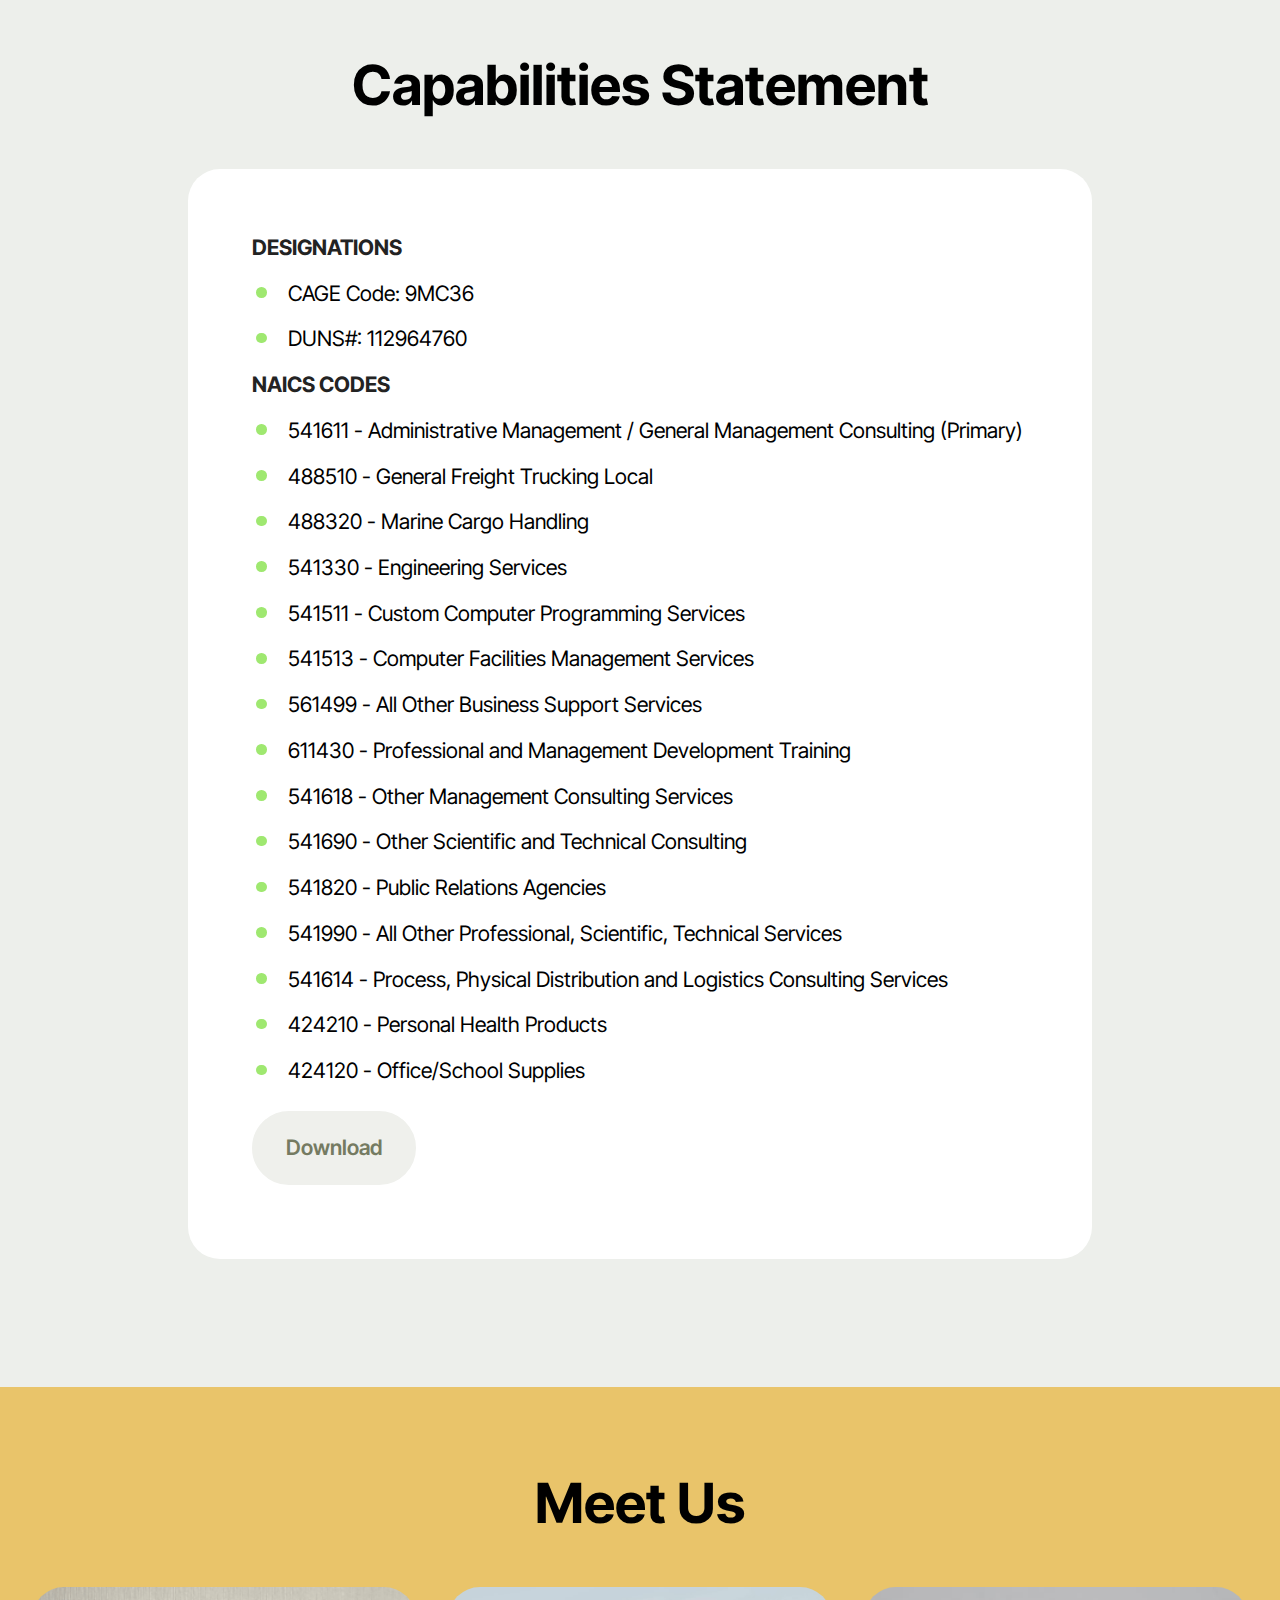
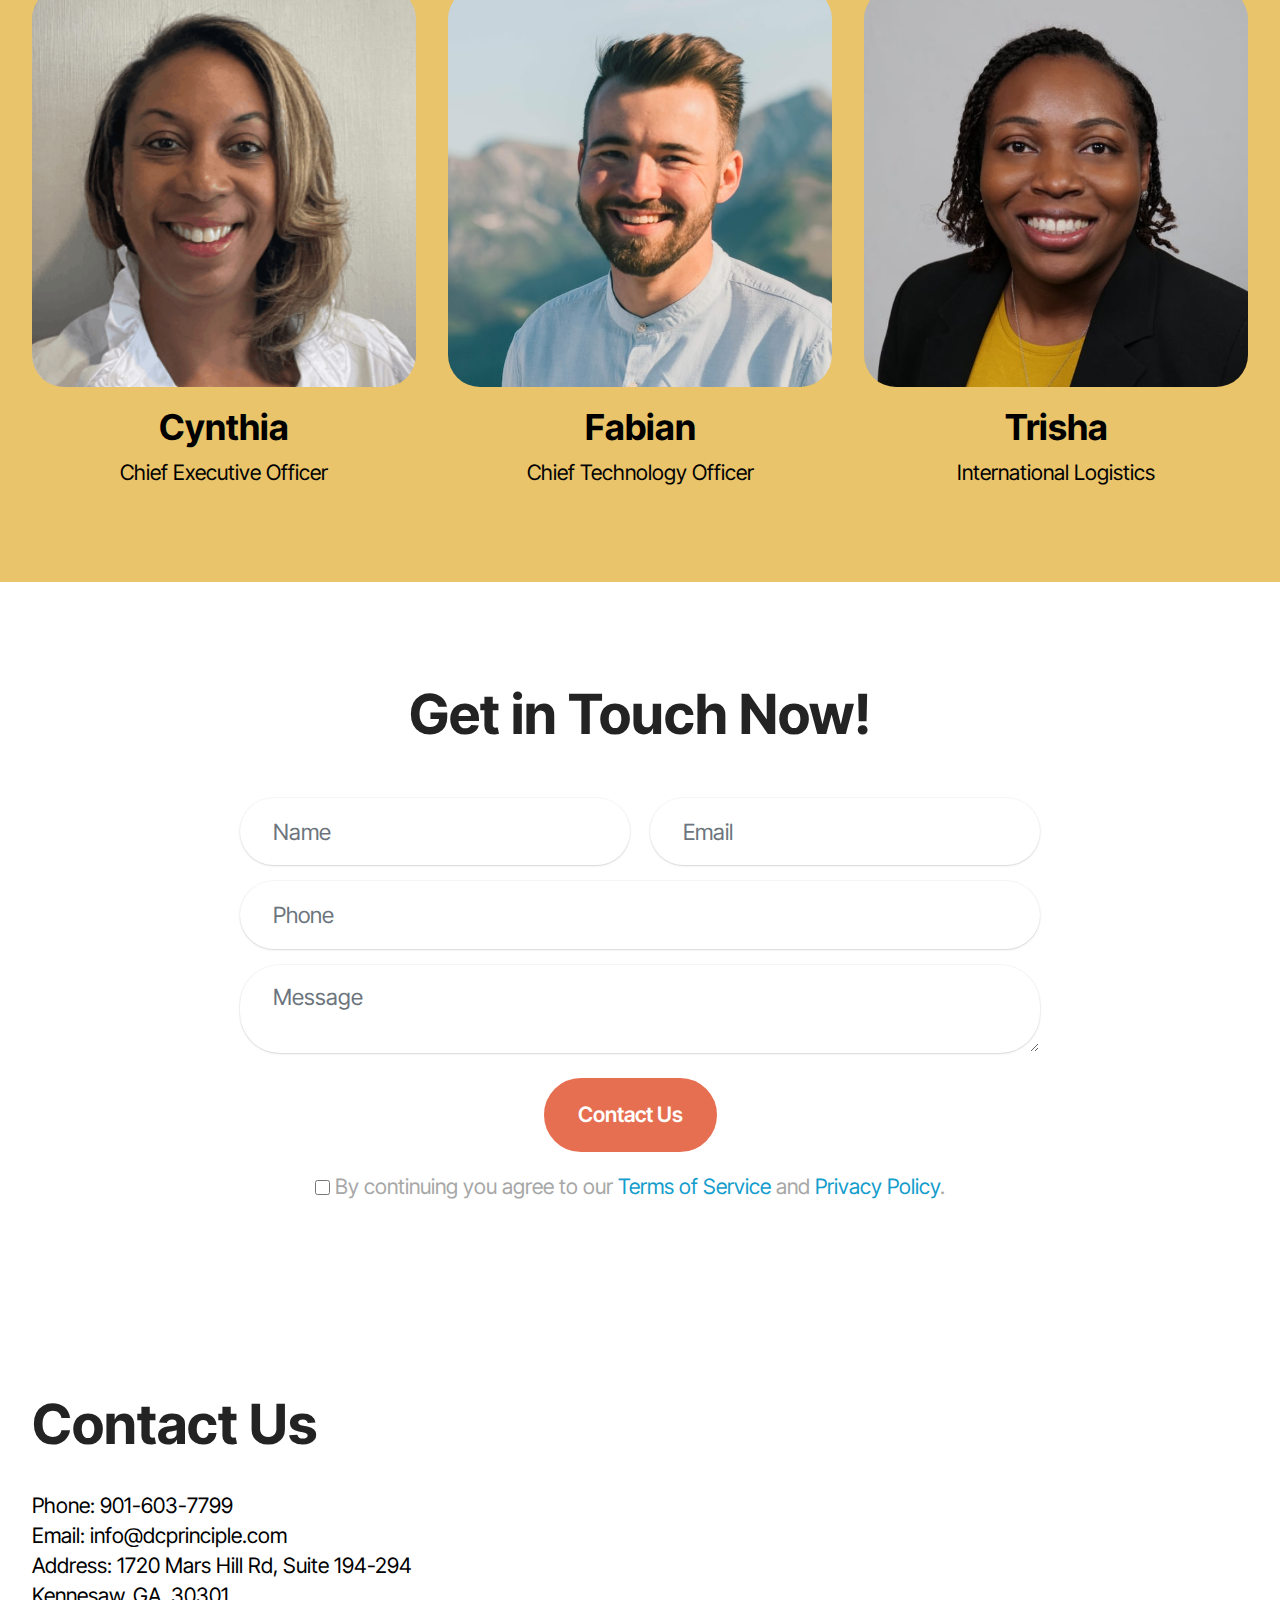
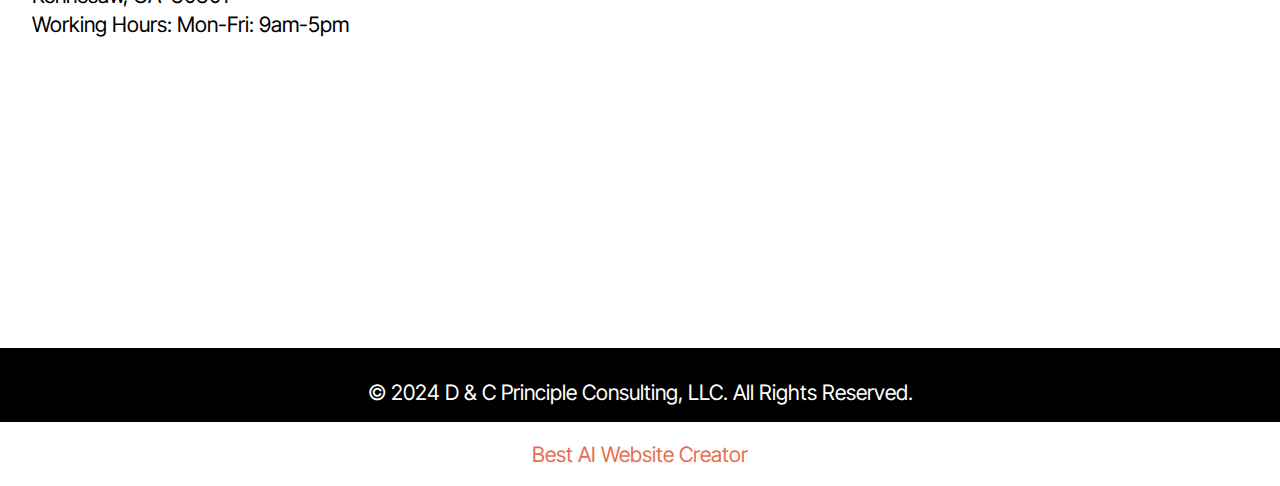
==== commit fdb2bb53: "create github pages" ====
--- a/index.html
+++ b/index.html
@@ -18,7 +18,7 @@
   <link rel="stylesheet" href="assets/theme/css/style.css">
   <link rel="preload" href="https://fonts.googleapis.com/css2?family=Inter+Tight:wght@400;700&display=swap&display=swap" as="style" onload="this.onload=null;this.rel='stylesheet'">
   <noscript><link rel="stylesheet" href="https://fonts.googleapis.com/css2?family=Inter+Tight:wght@400;700&display=swap&display=swap"></noscript>
-  <link rel="preload" as="style" href="assets/mobirise/css/mbr-additional.css?v=axUcDL"><link rel="stylesheet" href="assets/mobirise/css/mbr-additional.css?v=axUcDL" type="text/css">
+  <link rel="preload" as="style" href="assets/mobirise/css/mbr-additional.css?v=mIM9zN"><link rel="stylesheet" href="assets/mobirise/css/mbr-additional.css?v=mIM9zN" type="text/css">
 
   
   
@@ -33,7 +33,7 @@
   <div class="container-fluid">
     <div class="row">
       <div class="content-wrap col-12 col-md-12">
-        <h1 class="mbr-section-title mbr-fonts-style mbr-white mb-4 display-1"><p><strong>D &amp; C Consulting</strong>&nbsp;&nbsp;&nbsp;&nbsp;</p></h1>
+        <h1 class="mbr-section-title mbr-fonts-style mbr-white mb-4 display-1"><p><strong>D &amp; C Principle, LLC</strong>&nbsp; &nbsp;&nbsp;</p></h1>
         <h2 class="mbr-section-subtitle mbr-fonts-style mbr-white mb-4 display-2">A Full-Service Management &amp; IT Consulting firm</h2>
         <p class="mbr-fonts-style mbr-text mbr-white mb-4 display-7">Our service capabilities range across: International Logistics, Information Technology, Digital Transformation and General Management Consulting.</p>
         
@@ -50,7 +50,7 @@
 	<div class="container">
 		<div class="row mb-5 justify-content-center">
 			<div class="col-12 mb-0 content-head">
-				<h3 class="mbr-section-title mbr-fonts-style align-center display-2"><strong>Unlocking Value</strong></h3>
+				<h3 class="mbr-section-title mbr-fonts-style align-center display-2"><strong>Services: Unlocking Value</strong></h3>
 				<h5 class="mbr-section-subtitle mbr-fonts-style align-center mb-0 mt-4 display-7">Logistics, Information Technology and Procurement Solutions that Drive Results.</h5>
 			</div>
 		</div>
@@ -65,7 +65,7 @@
 						
 						<p class="card-text mbr-fonts-style display-7">
 							Optimize your supply chain, navigate customs regulations, and reduce costs with our logistics experts.</p>
-						<div class="mbr-section-btn mt-auto"><a class="btn btn-lg btn-primary display-7"></a></div>
+						<div class="mbr-section-btn mt-auto"><a class="btn btn-lg btn-white-outline display-7"></a></div>
 					</div>
 				</div>
 			</div>
@@ -80,7 +80,7 @@
 						<p class="card-text mbr-fonts-style display-7">
 							Implement cutting-edge IT solutions, improve data security, and boost efficiency with our technology consultants
 						</p>
-						<div class="mbr-section-btn mt-auto"><a class="btn btn-lg btn-primary display-7" href="https://mobiri.se">Buy now</a></div>
+						<div class="mbr-section-btn mt-auto"><a class="btn btn-lg btn-white-outline display-7"></a></div>
 					</div>
 				</div>
 			</div>
@@ -95,7 +95,7 @@
 						<p class="card-text mbr-fonts-style display-7">
 							Navigating the complexities of government procurement can be challenging. At D &amp; C Principle Consulting, we understand the unique needs of government agencies and are dedicated to providing a seamless and efficient procurement experience.
 						</p>
-						<div class="mbr-section-btn mt-auto"><a class="btn btn-lg btn-primary display-7" href="https://mobiri.se">Learn More</a></div>
+						<div class="mbr-section-btn mt-auto"><a class="btn btn-lg btn-primary display-7" href="Procurement.html">Learn More</a></div>
 					</div>
 				</div>
 			</div>
@@ -109,12 +109,43 @@
 						
 						<p class="card-text mbr-fonts-style display-7">
 							Leverage our general management consulting expertise to gain a competitive edge.</p>
-						<div class="mbr-section-btn mt-auto"><a class="btn btn-lg btn-primary display-7"></a></div>
+						<div class="mbr-section-btn mt-auto"><a class="btn btn-lg btn-white-outline display-7"></a></div>
 					</div>
 				</div>
 			</div>
 		</div>
 	</div>
+</section>
+
+<section data-bs-version="5.1" class="features024 cid-u3zpELSMVk" id="features024-s">
+  
+
+  
+  
+
+  <div class="container">
+    <div class="row justify-content-center align-items-center">
+      <div class="col-12">
+        <div class="card-wrapper">
+          <div class="row">
+            <div class="col-12 col-md-12 col-lg-6 image-wrapper">
+              <img class="w-100" src="assets/images/bard-generated-image-1256x1256.jpg" alt="Mobirise Website Builder">
+            </div>
+            <div class="col-12 col-lg col-md-12">
+              <div class="text-wrapper align-left">
+                <h5 class="mbr-section-title mbr-fonts-style mb-4 display-2">
+                  <strong><br></strong><br><strong>Products: </strong>ClearPath<strong> </strong>Solution</h5>
+                
+                <p class="mbr-text mbr-fonts-style mb-4 display-7">
+                  Our innovative international logistics solution to stream-line data entry, improve customs filings and track freight on land, over water or in air.</p>
+                <div class="mbr-section-btn mt-3"><a class="btn btn-lg btn-primary display-7" href="ai-driven-international-ogistics.html">Read More</a></div>
+              </div>
+            </div>
+          </div>
+        </div>
+      </div>
+    </div>
+  </div>
 </section>
 
 <section data-bs-version="5.1" class="list06 cid-u5N3dxiLew" id="list06-11">
@@ -139,71 +170,33 @@
                                 <li>DUNS#: 112964760</li>
                             </ul>
                         </div>
-                        
-                        
-                        <div class="mbr-section-btn"><a class="btn btn-white display-7" href="https://mobiri.se">Download</a></div>
-                    </div>
-                </div>
-                <div class="item features-without-image col-12">
-                    <div class="item-wrapper">
-                        
-                        
-                        <h6 class="mbr-card-subtitle mbr-fonts-style mt-0 mb-3 display-7">
-                            <strong>NAICS CODES</strong></h6>
+                        <h6 class="mbr-card-subtitle mbr-fonts-style mt-0 mb-3 display-7"><strong>NAICS CODES</strong></h6>
                         <div class="counter-container mbr-text mbr-fonts-style display-7">
                             <ul>
-                                <li>541611 - Administrative Management / General Management Consulting (Primary)</li>
-                                <li>488510 - General Freight Trucking Local
-</li><li>488320 - Marine Cargo Handling</li><li>541330 - Engineering Services
+                                <li>541611 - Administrative Management / General Management Consulting (Primary)
+</li><li>488510 - General Freight Trucking Local
+</li><li>488320 - Marine Cargo Handling
+</li><li>541330 - Engineering Services
 </li><li>541511 - Custom Computer Programming Services
 </li><li>541513 - Computer Facilities Management Services
 </li><li>561499 - All Other Business Support Services
-</li><li>611430 - Professional and Management Development Training</li><li>541618 - Other Management Consulting Services
+</li><li>611430 - Professional and Management Development Training
+</li><li>541618 - Other Management Consulting Services
 </li><li>541690 - Other Scientific and Technical Consulting
 </li><li>541820 - Public Relations Agencies
 </li><li>541990 - All Other Professional, Scientific, Technical Services
-</li><li>541614 - Process, Physical Distribution and Logistics Consulting Services</li><li>424210 - Personal Health Products</li><li>424120 - Office/School Supplies</li>
+</li><li>541614 - Process, Physical Distribution and Logistics Consulting Services
+</li><li>424210 - Personal Health Products
+</li><li>424120 - Office/School Supplies</li>
                             </ul>
                         </div>
-                        
-                        
-                        <div class="mbr-section-btn"><a class="btn btn-white display-7" href="https://mobiri.se">Download</a></div>
-                    </div>
-                </div>
-            </div>
-        </div>
-    </div>
-</section>
-
-<section data-bs-version="5.1" class="features024 cid-u3zpELSMVk" id="features024-s">
-  
-
-  
-  
-
-  <div class="container">
-    <div class="row justify-content-center align-items-center">
-      <div class="col-12">
-        <div class="card-wrapper">
-          <div class="row">
-            <div class="col-12 col-md-12 col-lg-6 image-wrapper">
-              <img class="w-100" src="assets/images/bard-generated-image-1256x1256.jpg" alt="Mobirise Website Builder">
-            </div>
-            <div class="col-12 col-lg col-md-12">
-              <div class="text-wrapper align-left">
-                <h5 class="mbr-section-title mbr-fonts-style mb-4 display-2">
-                  <strong>ClearPath</strong></h5>
+                        <div class="mbr-section-btn"><a class="btn btn-white display-7" href="assets/files/D-C-Principlebrochure0810231.pdf" target="_blank">Download</a></div>
+                    </div>
+                </div>
                 
-                <p class="mbr-text mbr-fonts-style mb-4 display-7">
-                  Our innovative international logistics solution to stream-line data entry, improve customs filings and track freight on land, over water or in air.</p>
-                <div class="mbr-section-btn mt-3"><a class="btn btn-lg btn-primary display-7" href="page6.html">Read More</a></div>
-              </div>
-            </div>
-          </div>
-        </div>
-      </div>
-    </div>
-  </div>
+            </div>
+        </div>
+    </div>
 </section>
 
 <section data-bs-version="5.1" class="people03 cid-u3o3IdrgQx" id="team-1-u3o3IdrgQx">
@@ -284,7 +277,7 @@
         </div>
         <div class="row justify-content-center">
             <div class="col-lg-8 mx-auto mbr-form" data-form-type="formoid">
-                <form action="https://mobirise.eu/" method="POST" class="mbr-form form-with-styler" data-form-title="Form Name"><input type="hidden" name="email" data-form-email="true" value="k2vaXWr6xmAVvGCwumwLkDrWH414XBLXbDxFib9LA+1DsKGieAIM1W7NAniCPNaaLpiFH2Fg1Oa9N3vOeUxqAk4BjHANLQ+kbpbS/lq2CzWnRBue6gAE2pnQmiMElqSH">
+                <form action="https://mobirise.eu/" method="POST" class="mbr-form form-with-styler" data-form-title="Form Name"><input type="hidden" name="email" data-form-email="true" value="zAw4RKY0cnnigE0J3CeGyDni1qIyDPUUBRfE53ySVlb1Jehxo1Uv5JsMKG6PzvoNKbhktGw0oUOkMfDBRKrnTsoEVtgA21Cm7uWNTThvnUTHKz/9PEPp3HDgbtgTLakg">
                     <div class="row">
                         <div hidden="hidden" data-form-alert="" class="alert alert-success col-12">Thanks for filling out the form!</div>
                         <div hidden="hidden" data-form-alert-danger="" class="alert alert-danger col-12">
@@ -330,8 +323,7 @@
             <strong>Contact Us</strong>
           </h5>
           <p class="mbr-section-subtitle mbr-fonts-style mt-0 mb-4 display-7">
-            Phone: 1-800-AMBERWOOD
-            <br>Email: info@dcprinciple.com
+            Phone: 901-603-7799<br>Email: info@dcprinciple.com
             <br>Address: 1720 Mars Hill Rd, Suite 194-294<br>Kennesaw, GA&nbsp; 30301<br>Working Hours: Mon-Fri: 9am-5pm
           </p> 
 
@@ -358,7 +350,7 @@
             </div>
         </div>
     </div>
-</section><section class="display-7" style="padding: 0;align-items: center;justify-content: center;flex-wrap: wrap;    align-content: center;display: flex;position: relative;height: 4rem;"><a href="https://mobiri.se/3142931" style="flex: 1 1;height: 4rem;position: absolute;width: 100%;z-index: 1;"><img alt="" style="height: 4rem;" src="[data-uri]"></a><p style="margin: 0;text-align: center;" class="display-7">&#8204;</p><a style="z-index:1" href="https://mobirise.com/offline-website-builder.html">Offline Website Builder</a></section><script src="assets/bootstrap/js/bootstrap.bundle.min.js"></script>  <script src="assets/smoothscroll/smooth-scroll.js"></script>  <script src="assets/ytplayer/index.js"></script>  <script src="assets/vimeoplayer/player.js"></script>  <script src="assets/theme/js/script.js"></script>  <script src="assets/formoid/formoid.min.js"></script>  
+</section><section class="display-7" style="padding: 0;align-items: center;justify-content: center;flex-wrap: wrap;    align-content: center;display: flex;position: relative;height: 4rem;"><a href="https://mobiri.se/3142931" style="flex: 1 1;height: 4rem;position: absolute;width: 100%;z-index: 1;"><img alt="" style="height: 4rem;" src="[data-uri]"></a><p style="margin: 0;text-align: center;" class="display-7">&#8204;</p><a style="z-index:1" href="https://mobirise.com/builder/ai-website-creator.html">Best AI Website Creator</a></section><script src="assets/bootstrap/js/bootstrap.bundle.min.js"></script>  <script src="assets/smoothscroll/smooth-scroll.js"></script>  <script src="assets/ytplayer/index.js"></script>  <script src="assets/vimeoplayer/player.js"></script>  <script src="assets/theme/js/script.js"></script>  <script src="assets/formoid/formoid.min.js"></script>  
   
   
 </body>
--- a/assets/mobirise/css/mbr-additional.css
+++ b/assets/mobirise/css/mbr-additional.css
@@ -890,6 +890,69 @@
 }
 .cid-u3zpwUT4Rx .mbr-section-title {
   color: #000000;
+}
+.cid-u3zpELSMVk {
+  padding-top: 8rem;
+  padding-bottom: 8rem;
+  background-color: #edefeb;
+}
+.cid-u3zpELSMVk .mbr-fallback-image.disabled {
+  display: none;
+}
+.cid-u3zpELSMVk .mbr-fallback-image {
+  display: block;
+  background-size: cover;
+  background-position: center center;
+  width: 100%;
+  height: 100%;
+  position: absolute;
+  top: 0;
+}
+.cid-u3zpELSMVk .card-wrapper {
+  overflow: hidden;
+  background: #ffffff;
+}
+.cid-u3zpELSMVk .text-wrapper {
+  padding: 4rem 3rem;
+}
+@media (min-width: 768px) and (max-width: 991px) {
+  .cid-u3zpELSMVk .text-wrapper {
+    padding: 2.25rem;
+  }
+}
+@media (max-width: 767px) {
+  .cid-u3zpELSMVk .text-wrapper {
+    padding: 1.5rem;
+  }
+}
+.cid-u3zpELSMVk .row {
+  align-items: center;
+  margin-right: -1rem;
+  margin-left: -1rem;
+}
+.cid-u3zpELSMVk .image-wrapper {
+  padding: 0 1rem;
+}
+.cid-u3zpELSMVk img,
+.cid-u3zpELSMVk .image-wrapper {
+  height: 600px;
+  object-fit: cover;
+}
+@media (max-width: 767px) {
+  .cid-u3zpELSMVk img,
+  .cid-u3zpELSMVk .image-wrapper {
+    max-height: 350px;
+  }
+}
+.cid-u3zpELSMVk .mbr-section-title {
+  color: #000000;
+}
+.cid-u3zpELSMVk .mbr-text {
+  color: #000000;
+}
+.cid-u3zpELSMVk .mbr-text,
+.cid-u3zpELSMVk .mbr-section-btn {
+  text-align: left;
 }
 .cid-u5N3dxiLew {
   padding-top: 6rem;
@@ -959,69 +1022,6 @@
 }
 .cid-u5N3dxiLew .mbr-card-subtitle {
   color: #232323;
-  text-align: left;
-}
-.cid-u3zpELSMVk {
-  padding-top: 8rem;
-  padding-bottom: 8rem;
-  background-color: #edefeb;
-}
-.cid-u3zpELSMVk .mbr-fallback-image.disabled {
-  display: none;
-}
-.cid-u3zpELSMVk .mbr-fallback-image {
-  display: block;
-  background-size: cover;
-  background-position: center center;
-  width: 100%;
-  height: 100%;
-  position: absolute;
-  top: 0;
-}
-.cid-u3zpELSMVk .card-wrapper {
-  overflow: hidden;
-  background: #ffffff;
-}
-.cid-u3zpELSMVk .text-wrapper {
-  padding: 4rem 3rem;
-}
-@media (min-width: 768px) and (max-width: 991px) {
-  .cid-u3zpELSMVk .text-wrapper {
-    padding: 2.25rem;
-  }
-}
-@media (max-width: 767px) {
-  .cid-u3zpELSMVk .text-wrapper {
-    padding: 1.5rem;
-  }
-}
-.cid-u3zpELSMVk .row {
-  align-items: center;
-  margin-right: -1rem;
-  margin-left: -1rem;
-}
-.cid-u3zpELSMVk .image-wrapper {
-  padding: 0 1rem;
-}
-.cid-u3zpELSMVk img,
-.cid-u3zpELSMVk .image-wrapper {
-  height: 600px;
-  object-fit: cover;
-}
-@media (max-width: 767px) {
-  .cid-u3zpELSMVk img,
-  .cid-u3zpELSMVk .image-wrapper {
-    max-height: 350px;
-  }
-}
-.cid-u3zpELSMVk .mbr-section-title {
-  color: #000000;
-}
-.cid-u3zpELSMVk .mbr-text {
-  color: #000000;
-}
-.cid-u3zpELSMVk .mbr-text,
-.cid-u3zpELSMVk .mbr-section-btn {
   text-align: left;
 }
 .cid-u3o3IdrgQx {
--- a/assets/mobirise/css/mbr-additional.css
+++ b/assets/mobirise/css/mbr-additional.css
@@ -890,6 +890,69 @@
 }
 .cid-u3zpwUT4Rx .mbr-section-title {
   color: #000000;
+}
+.cid-u3zpELSMVk {
+  padding-top: 8rem;
+  padding-bottom: 8rem;
+  background-color: #edefeb;
+}
+.cid-u3zpELSMVk .mbr-fallback-image.disabled {
+  display: none;
+}
+.cid-u3zpELSMVk .mbr-fallback-image {
+  display: block;
+  background-size: cover;
+  background-position: center center;
+  width: 100%;
+  height: 100%;
+  position: absolute;
+  top: 0;
+}
+.cid-u3zpELSMVk .card-wrapper {
+  overflow: hidden;
+  background: #ffffff;
+}
+.cid-u3zpELSMVk .text-wrapper {
+  padding: 4rem 3rem;
+}
+@media (min-width: 768px) and (max-width: 991px) {
+  .cid-u3zpELSMVk .text-wrapper {
+    padding: 2.25rem;
+  }
+}
+@media (max-width: 767px) {
+  .cid-u3zpELSMVk .text-wrapper {
+    padding: 1.5rem;
+  }
+}
+.cid-u3zpELSMVk .row {
+  align-items: center;
+  margin-right: -1rem;
+  margin-left: -1rem;
+}
+.cid-u3zpELSMVk .image-wrapper {
+  padding: 0 1rem;
+}
+.cid-u3zpELSMVk img,
+.cid-u3zpELSMVk .image-wrapper {
+  height: 600px;
+  object-fit: cover;
+}
+@media (max-width: 767px) {
+  .cid-u3zpELSMVk img,
+  .cid-u3zpELSMVk .image-wrapper {
+    max-height: 350px;
+  }
+}
+.cid-u3zpELSMVk .mbr-section-title {
+  color: #000000;
+}
+.cid-u3zpELSMVk .mbr-text {
+  color: #000000;
+}
+.cid-u3zpELSMVk .mbr-text,
+.cid-u3zpELSMVk .mbr-section-btn {
+  text-align: left;
 }
 .cid-u5N3dxiLew {
   padding-top: 6rem;
@@ -959,69 +1022,6 @@
 }
 .cid-u5N3dxiLew .mbr-card-subtitle {
   color: #232323;
-  text-align: left;
-}
-.cid-u3zpELSMVk {
-  padding-top: 8rem;
-  padding-bottom: 8rem;
-  background-color: #edefeb;
-}
-.cid-u3zpELSMVk .mbr-fallback-image.disabled {
-  display: none;
-}
-.cid-u3zpELSMVk .mbr-fallback-image {
-  display: block;
-  background-size: cover;
-  background-position: center center;
-  width: 100%;
-  height: 100%;
-  position: absolute;
-  top: 0;
-}
-.cid-u3zpELSMVk .card-wrapper {
-  overflow: hidden;
-  background: #ffffff;
-}
-.cid-u3zpELSMVk .text-wrapper {
-  padding: 4rem 3rem;
-}
-@media (min-width: 768px) and (max-width: 991px) {
-  .cid-u3zpELSMVk .text-wrapper {
-    padding: 2.25rem;
-  }
-}
-@media (max-width: 767px) {
-  .cid-u3zpELSMVk .text-wrapper {
-    padding: 1.5rem;
-  }
-}
-.cid-u3zpELSMVk .row {
-  align-items: center;
-  margin-right: -1rem;
-  margin-left: -1rem;
-}
-.cid-u3zpELSMVk .image-wrapper {
-  padding: 0 1rem;
-}
-.cid-u3zpELSMVk img,
-.cid-u3zpELSMVk .image-wrapper {
-  height: 600px;
-  object-fit: cover;
-}
-@media (max-width: 767px) {
-  .cid-u3zpELSMVk img,
-  .cid-u3zpELSMVk .image-wrapper {
-    max-height: 350px;
-  }
-}
-.cid-u3zpELSMVk .mbr-section-title {
-  color: #000000;
-}
-.cid-u3zpELSMVk .mbr-text {
-  color: #000000;
-}
-.cid-u3zpELSMVk .mbr-text,
-.cid-u3zpELSMVk .mbr-section-btn {
   text-align: left;
 }
 .cid-u3o3IdrgQx {
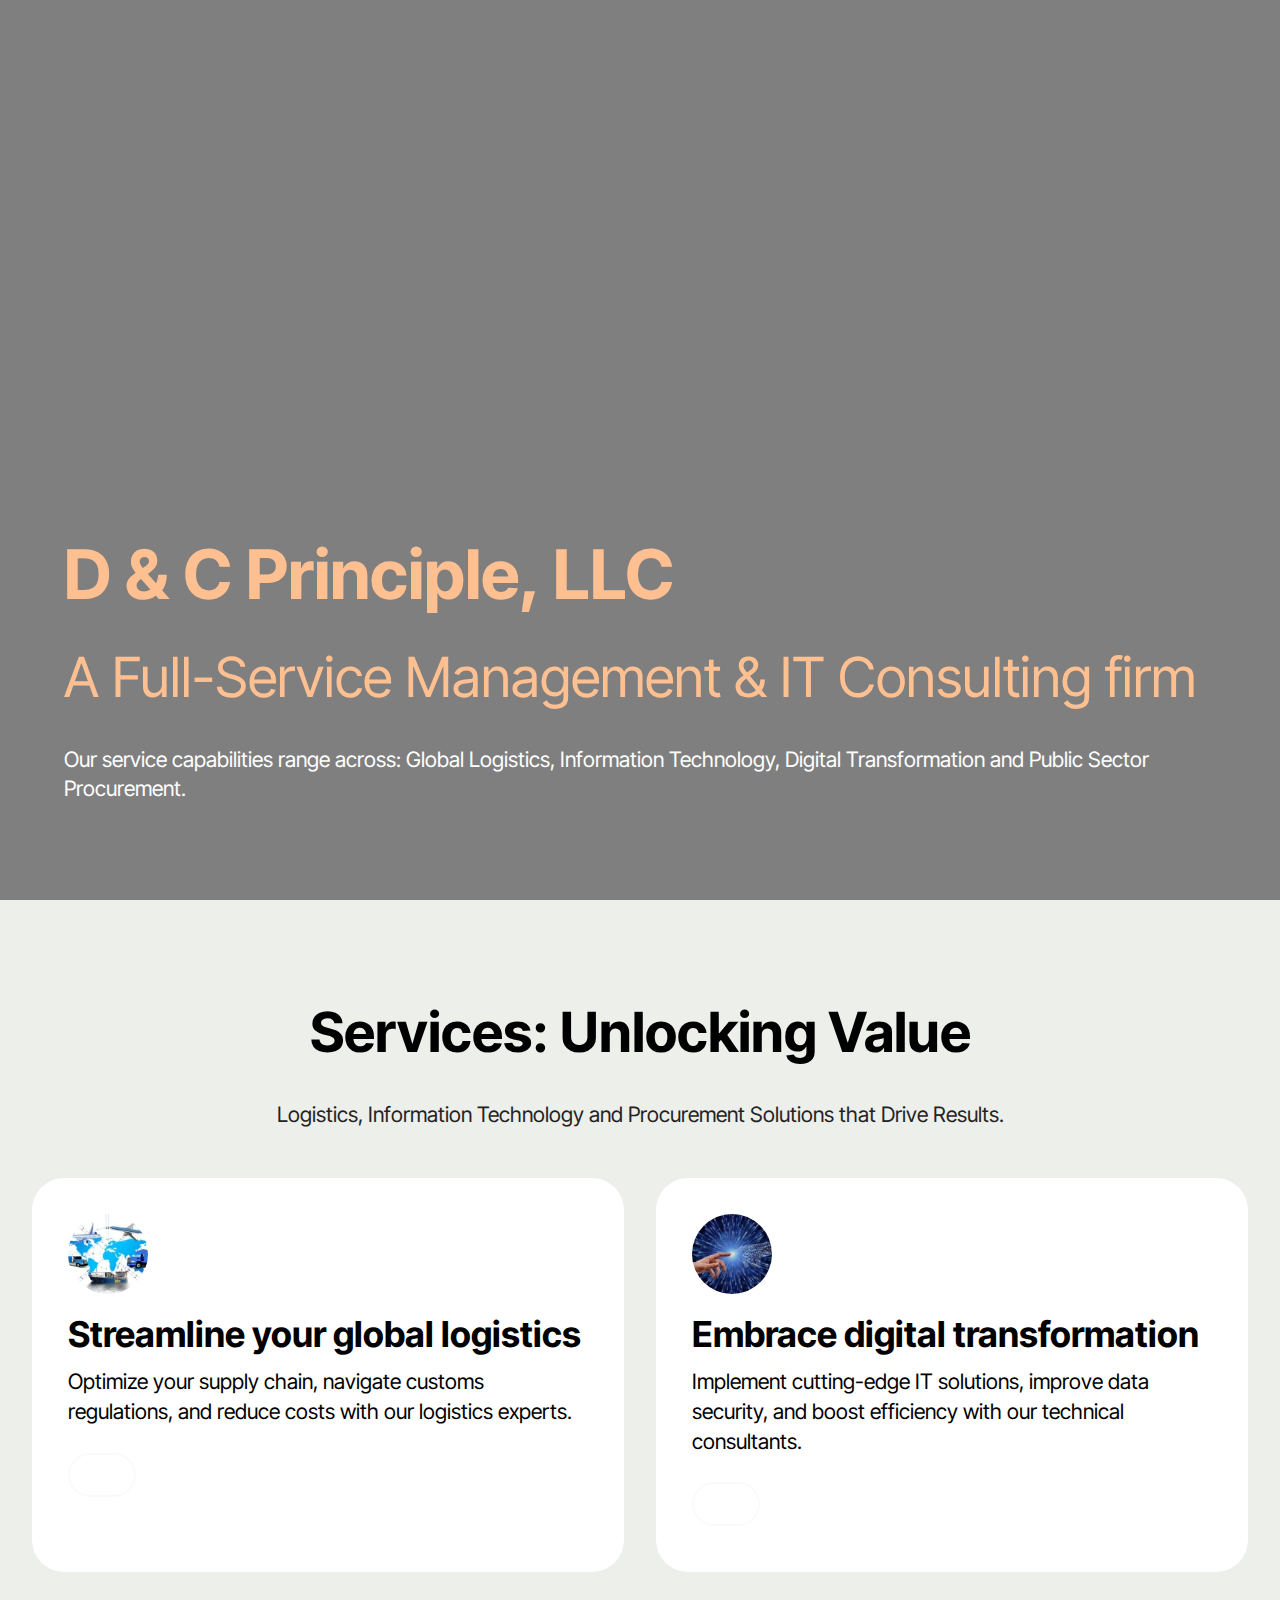
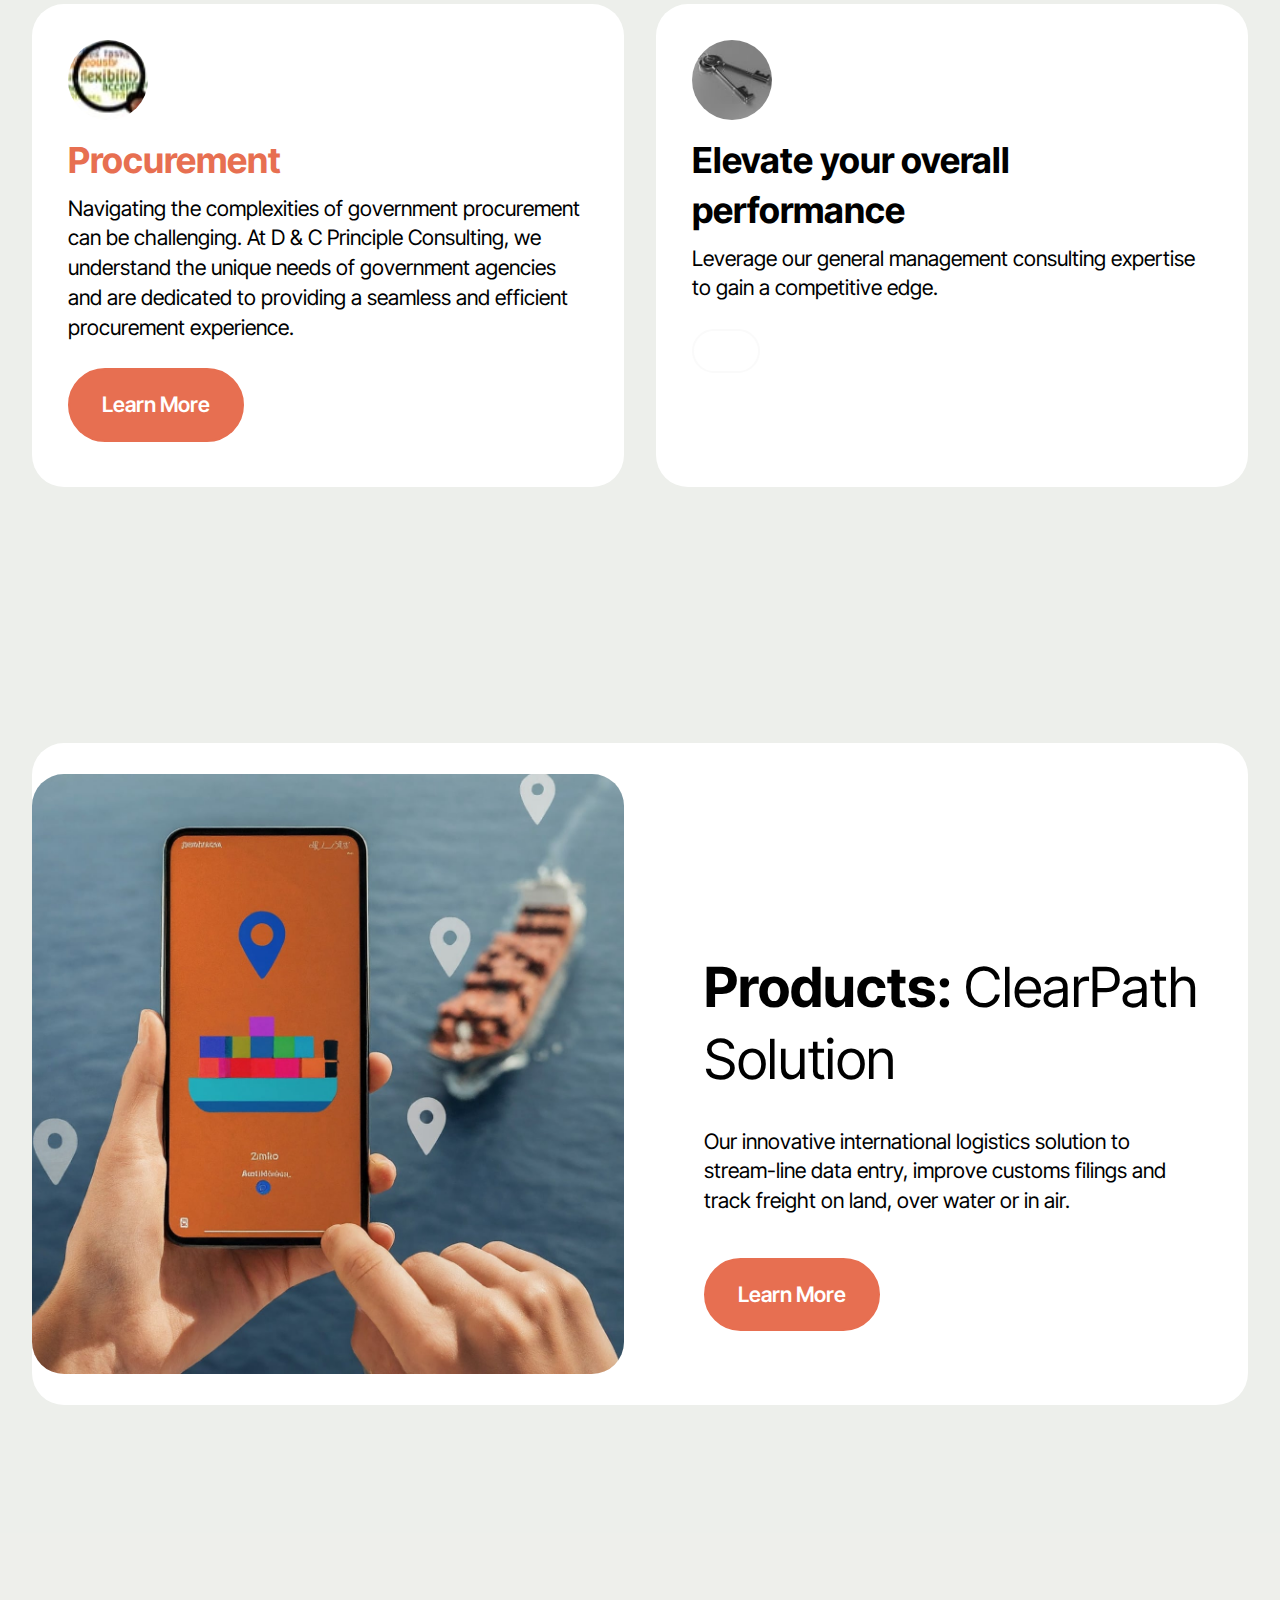
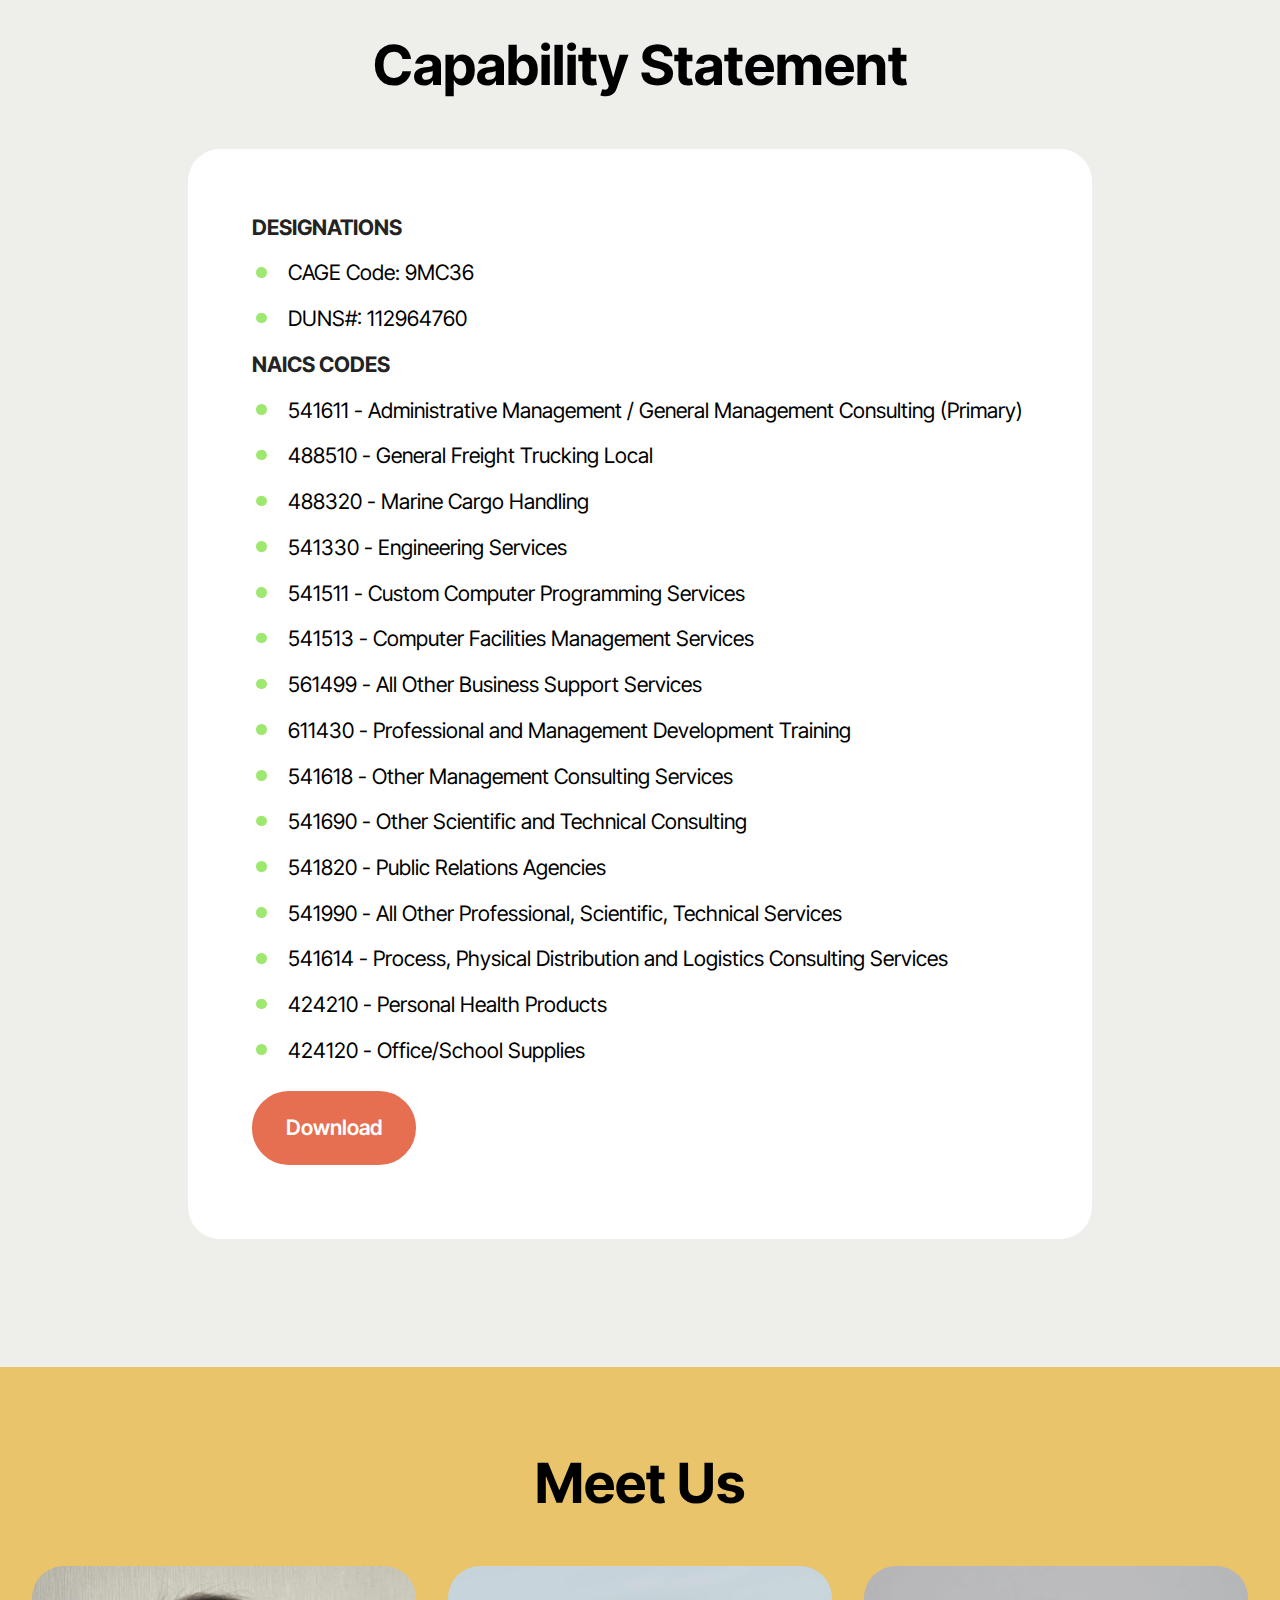
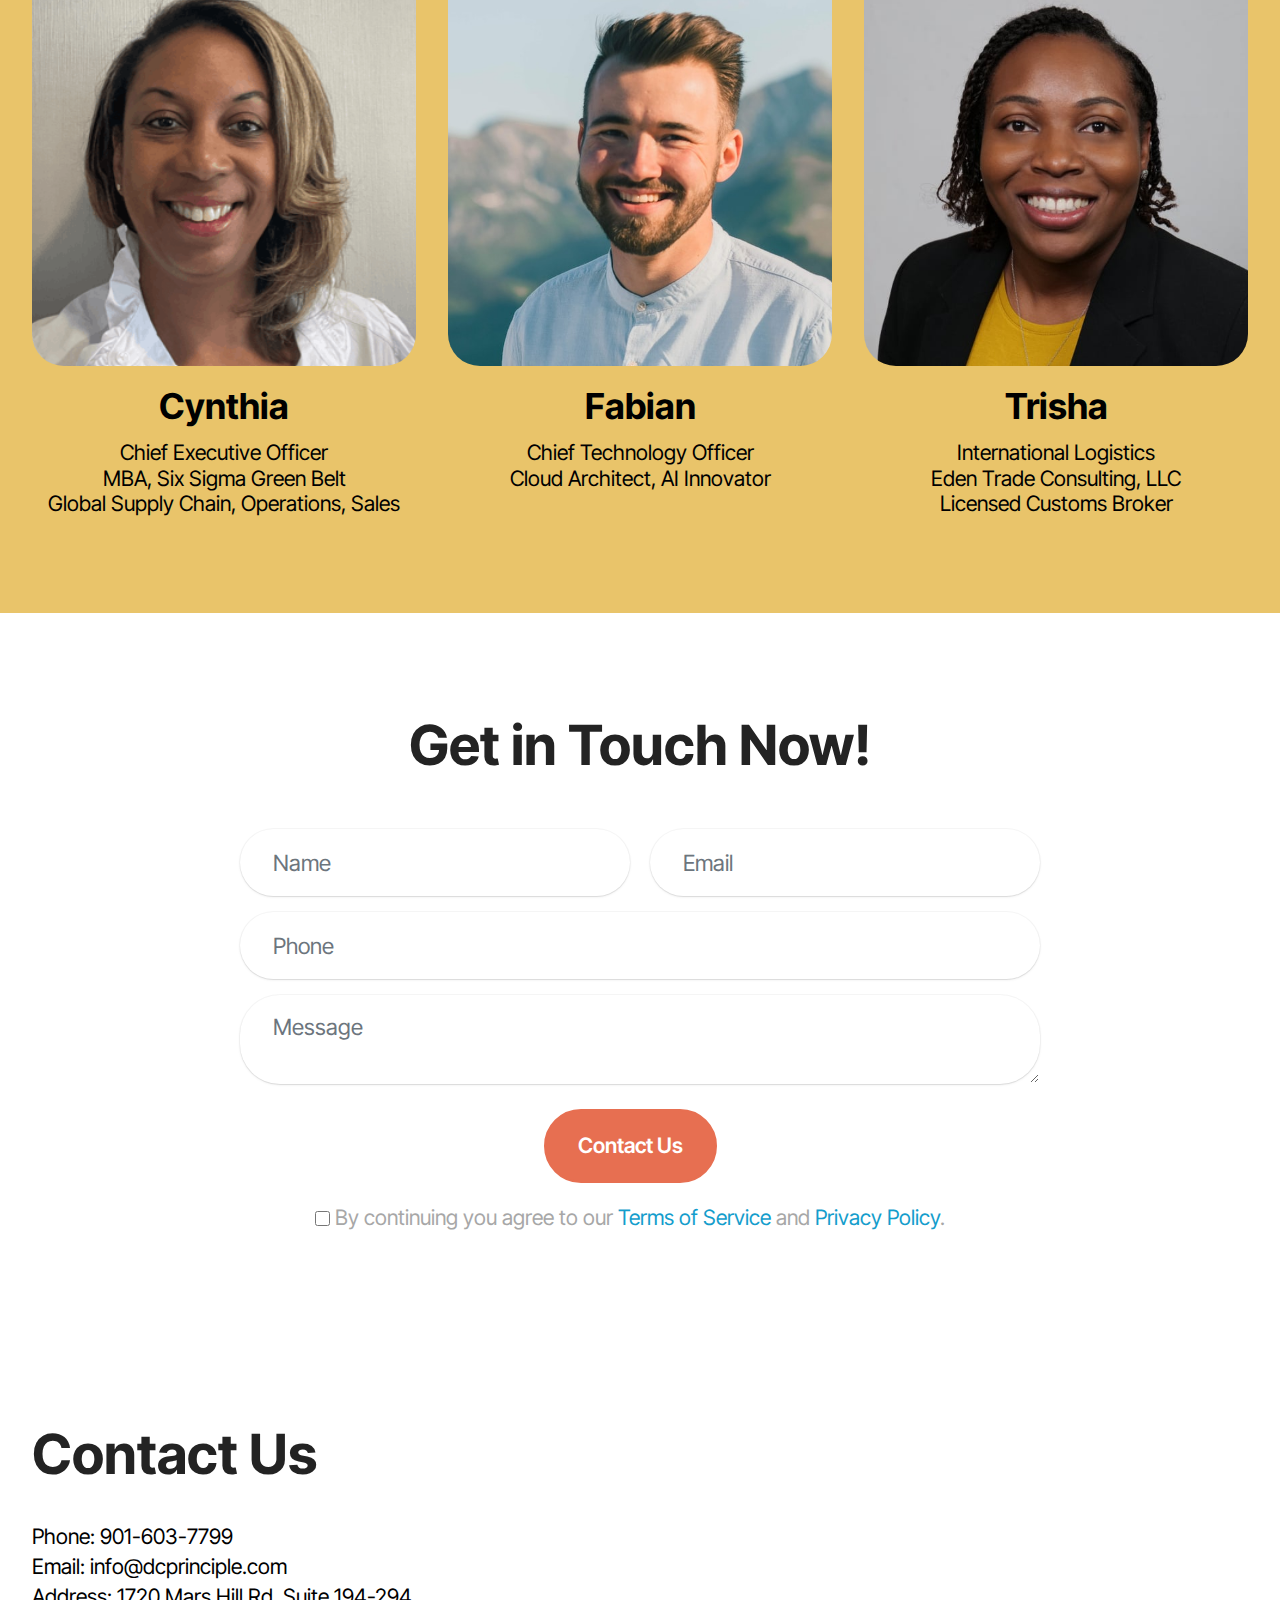
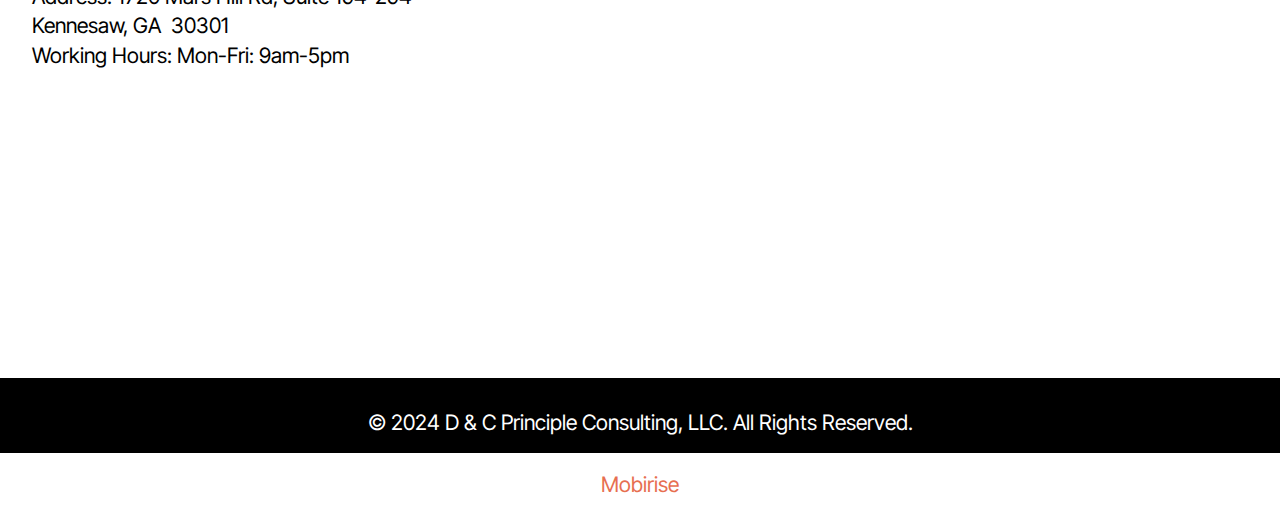
==== commit 62af3693: "create github pages" ====
--- a/index.html
+++ b/index.html
@@ -18,7 +18,7 @@
   <link rel="stylesheet" href="assets/theme/css/style.css">
   <link rel="preload" href="https://fonts.googleapis.com/css2?family=Inter+Tight:wght@400;700&display=swap&display=swap" as="style" onload="this.onload=null;this.rel='stylesheet'">
   <noscript><link rel="stylesheet" href="https://fonts.googleapis.com/css2?family=Inter+Tight:wght@400;700&display=swap&display=swap"></noscript>
-  <link rel="preload" as="style" href="assets/mobirise/css/mbr-additional.css?v=mIM9zN"><link rel="stylesheet" href="assets/mobirise/css/mbr-additional.css?v=mIM9zN" type="text/css">
+  <link rel="preload" as="style" href="assets/mobirise/css/mbr-additional.css?v=CYWiuE"><link rel="stylesheet" href="assets/mobirise/css/mbr-additional.css?v=CYWiuE" type="text/css">
 
   
   
@@ -35,7 +35,7 @@
       <div class="content-wrap col-12 col-md-12">
         <h1 class="mbr-section-title mbr-fonts-style mbr-white mb-4 display-1"><p><strong>D &amp; C Principle, LLC</strong>&nbsp; &nbsp;&nbsp;</p></h1>
         <h2 class="mbr-section-subtitle mbr-fonts-style mbr-white mb-4 display-2">A Full-Service Management &amp; IT Consulting firm</h2>
-        <p class="mbr-fonts-style mbr-text mbr-white mb-4 display-7">Our service capabilities range across: International Logistics, Information Technology, Digital Transformation and General Management Consulting.</p>
+        <p class="mbr-fonts-style mbr-text mbr-white mb-4 display-7">Our service capabilities range across: Global Logistics, Information Technology, Digital Transformation and Public Sector Procurement.</p>
         
       </div>
     </div>
@@ -61,7 +61,7 @@
 						<div class="img-wrapper mb-3">
 							<img src="assets/images/mbr-160x107.jpg" alt="">
 						</div>
-						<h5 class="card-title mbr-fonts-style display-5"><strong>Streamline your international logistics</strong></h5>
+						<h5 class="card-title mbr-fonts-style display-5"><strong>Streamline your global logistics</strong></h5>
 						
 						<p class="card-text mbr-fonts-style display-7">
 							Optimize your supply chain, navigate customs regulations, and reduce costs with our logistics experts.</p>
@@ -78,8 +78,7 @@
 						<h5 class="card-title mbr-fonts-style display-5"><strong>Embrace digital transformation</strong></h5>
 						
 						<p class="card-text mbr-fonts-style display-7">
-							Implement cutting-edge IT solutions, improve data security, and boost efficiency with our technology consultants
-						</p>
+							Implement cutting-edge IT solutions, improve data security, and boost efficiency with our technical consultants.</p>
 						<div class="mbr-section-btn mt-auto"><a class="btn btn-lg btn-white-outline display-7"></a></div>
 					</div>
 				</div>
@@ -138,7 +137,7 @@
                 
                 <p class="mbr-text mbr-fonts-style mb-4 display-7">
                   Our innovative international logistics solution to stream-line data entry, improve customs filings and track freight on land, over water or in air.</p>
-                <div class="mbr-section-btn mt-3"><a class="btn btn-lg btn-primary display-7" href="ai-driven-international-ogistics.html">Read More</a></div>
+                <div class="mbr-section-btn mt-3"><a class="btn btn-lg btn-primary display-7" href="ai-driven-international-ogistics.html">Learn More</a></div>
               </div>
             </div>
           </div>
@@ -152,7 +151,7 @@
     
     <div class="container">
         <div class="col-12 mb-5 content-head">
-            <h3 class="mbr-section-title mbr-fonts-style align-center mb-0 display-2"><strong>Capabilities Statement</strong></h3>
+            <h3 class="mbr-section-title mbr-fonts-style align-center mb-0 display-2"><strong>Capability Statement</strong></h3>
             
         </div>
         <div class="row justify-content-center ">
@@ -190,7 +189,7 @@
 </li><li>424120 - Office/School Supplies</li>
                             </ul>
                         </div>
-                        <div class="mbr-section-btn"><a class="btn btn-white display-7" href="assets/files/D-C-Principlebrochure0810231.pdf" target="_blank">Download</a></div>
+                        <div class="mbr-section-btn"><a class="btn btn-primary display-7" href="assets/files/D-C-Principlebrochure0810231.pdf" target="_blank">Download</a></div>
                     </div>
                 </div>
                 
@@ -222,7 +221,7 @@
                     <div class="item-content align-left">
                         <h5 class="item-title mbr-fonts-style display-5">
                             <strong>Cynthia</strong></h5>
-                        <h6 class="item-subtitle mbr-fonts-style mb-3 display-7">Chief Executive Officer</h6>
+                        <h6 class="item-subtitle mbr-fonts-style mb-3 display-7">Chief Executive Officer<br>MBA, Six Sigma Green Belt<br>Global Supply Chain, Operations, Sales</h6>
                         
                     </div>
                     
@@ -236,7 +235,7 @@
                     <div class="item-content align-left">
                         <h5 class="item-title mbr-fonts-style display-5">
                             <strong>Fabian</strong></h5>
-                        <h6 class="item-subtitle mbr-fonts-style mb-3 display-7">Chief Technology Officer</h6>
+                        <h6 class="item-subtitle mbr-fonts-style mb-3 display-7">Chief Technology Officer<br>Cloud Architect, AI Innovator<br><br></h6>
                         
                     </div>
                     
@@ -250,7 +249,7 @@
                     <div class="item-content align-left">
                         <h5 class="item-title mbr-fonts-style display-5">
                             <strong>Trisha</strong></h5>
-                        <h6 class="item-subtitle mbr-fonts-style mb-3 display-7">International Logistics</h6>
+                        <h6 class="item-subtitle mbr-fonts-style mb-3 display-7">International Logistics<br>Eden Trade Consulting, LLC<br>Licensed Customs Broker</h6>
                         
                     </div>
                     
@@ -277,7 +276,7 @@
         </div>
         <div class="row justify-content-center">
             <div class="col-lg-8 mx-auto mbr-form" data-form-type="formoid">
-                <form action="https://mobirise.eu/" method="POST" class="mbr-form form-with-styler" data-form-title="Form Name"><input type="hidden" name="email" data-form-email="true" value="zAw4RKY0cnnigE0J3CeGyDni1qIyDPUUBRfE53ySVlb1Jehxo1Uv5JsMKG6PzvoNKbhktGw0oUOkMfDBRKrnTsoEVtgA21Cm7uWNTThvnUTHKz/9PEPp3HDgbtgTLakg">
+                <form action="https://mobirise.eu/" method="POST" class="mbr-form form-with-styler" data-form-title="Form Name"><input type="hidden" name="email" data-form-email="true" value="i08GxDi0+t478QSlovtnpljRaWu9D5bScz+q/ETsdpzaBsQyeu+v3Drt4OQw4y8f9QxUfaFQ0CsnF+5XgYxbsE0VYwXwxwU9pMR+bfr8MG1XuJS4GxVTWlALVtM84SZT">
                     <div class="row">
                         <div hidden="hidden" data-form-alert="" class="alert alert-success col-12">Thanks for filling out the form!</div>
                         <div hidden="hidden" data-form-alert-danger="" class="alert alert-danger col-12">
@@ -297,9 +296,7 @@
                         <div class="col-12 form-group mb-3" data-for="textarea">
                             <textarea name="textarea" placeholder="Message" data-form-field="textarea" class="form-control" id="textarea-contact-form-3-u3o3IdrPa6"></textarea>
                         </div>
-                        <div class="col-lg-12 col-md-12 col-sm-12 align-center mbr-section-btn">
-                            <button type="submit" class="btn btn-primary display-7">Contact Us</button>
-                        </div>
+                        <div class="col-lg-12 col-md-12 col-sm-12 align-center mbr-section-btn"><button type="submit" class="btn btn-primary display-7">Contact Us</button></div>
                     </div>
                 <span class="gdpr-block">
 <label>
@@ -350,7 +347,7 @@
             </div>
         </div>
     </div>
-</section><section class="display-7" style="padding: 0;align-items: center;justify-content: center;flex-wrap: wrap;    align-content: center;display: flex;position: relative;height: 4rem;"><a href="https://mobiri.se/3142931" style="flex: 1 1;height: 4rem;position: absolute;width: 100%;z-index: 1;"><img alt="" style="height: 4rem;" src="[data-uri]"></a><p style="margin: 0;text-align: center;" class="display-7">&#8204;</p><a style="z-index:1" href="https://mobirise.com/builder/ai-website-creator.html">Best AI Website Creator</a></section><script src="assets/bootstrap/js/bootstrap.bundle.min.js"></script>  <script src="assets/smoothscroll/smooth-scroll.js"></script>  <script src="assets/ytplayer/index.js"></script>  <script src="assets/vimeoplayer/player.js"></script>  <script src="assets/theme/js/script.js"></script>  <script src="assets/formoid/formoid.min.js"></script>  
+</section><section class="display-7" style="padding: 0;align-items: center;justify-content: center;flex-wrap: wrap;    align-content: center;display: flex;position: relative;height: 4rem;"><a href="https://mobiri.se/3142931" style="flex: 1 1;height: 4rem;position: absolute;width: 100%;z-index: 1;"><img alt="" style="height: 4rem;" src="[data-uri]"></a><p style="margin: 0;text-align: center;" class="display-7">&#8204;</p><a style="z-index:1" href="https://mobirise.com">Mobirise </a></section><script src="assets/bootstrap/js/bootstrap.bundle.min.js"></script>  <script src="assets/smoothscroll/smooth-scroll.js"></script>  <script src="assets/ytplayer/index.js"></script>  <script src="assets/vimeoplayer/player.js"></script>  <script src="assets/theme/js/script.js"></script>  <script src="assets/formoid/formoid.min.js"></script>  
   
   
 </body>
--- a/assets/mobirise/css/mbr-additional.css
+++ b/assets/mobirise/css/mbr-additional.css
@@ -957,7 +957,7 @@
 .cid-u5N3dxiLew {
   padding-top: 6rem;
   padding-bottom: 6rem;
-  background-color: #edefeb;
+  background-color: #eeefeb;
 }
 .cid-u5N3dxiLew .mbr-text {
   color: #000000;
--- a/assets/mobirise/css/mbr-additional.css
+++ b/assets/mobirise/css/mbr-additional.css
@@ -957,7 +957,7 @@
 .cid-u5N3dxiLew {
   padding-top: 6rem;
   padding-bottom: 6rem;
-  background-color: #edefeb;
+  background-color: #eeefeb;
 }
 .cid-u5N3dxiLew .mbr-text {
   color: #000000;
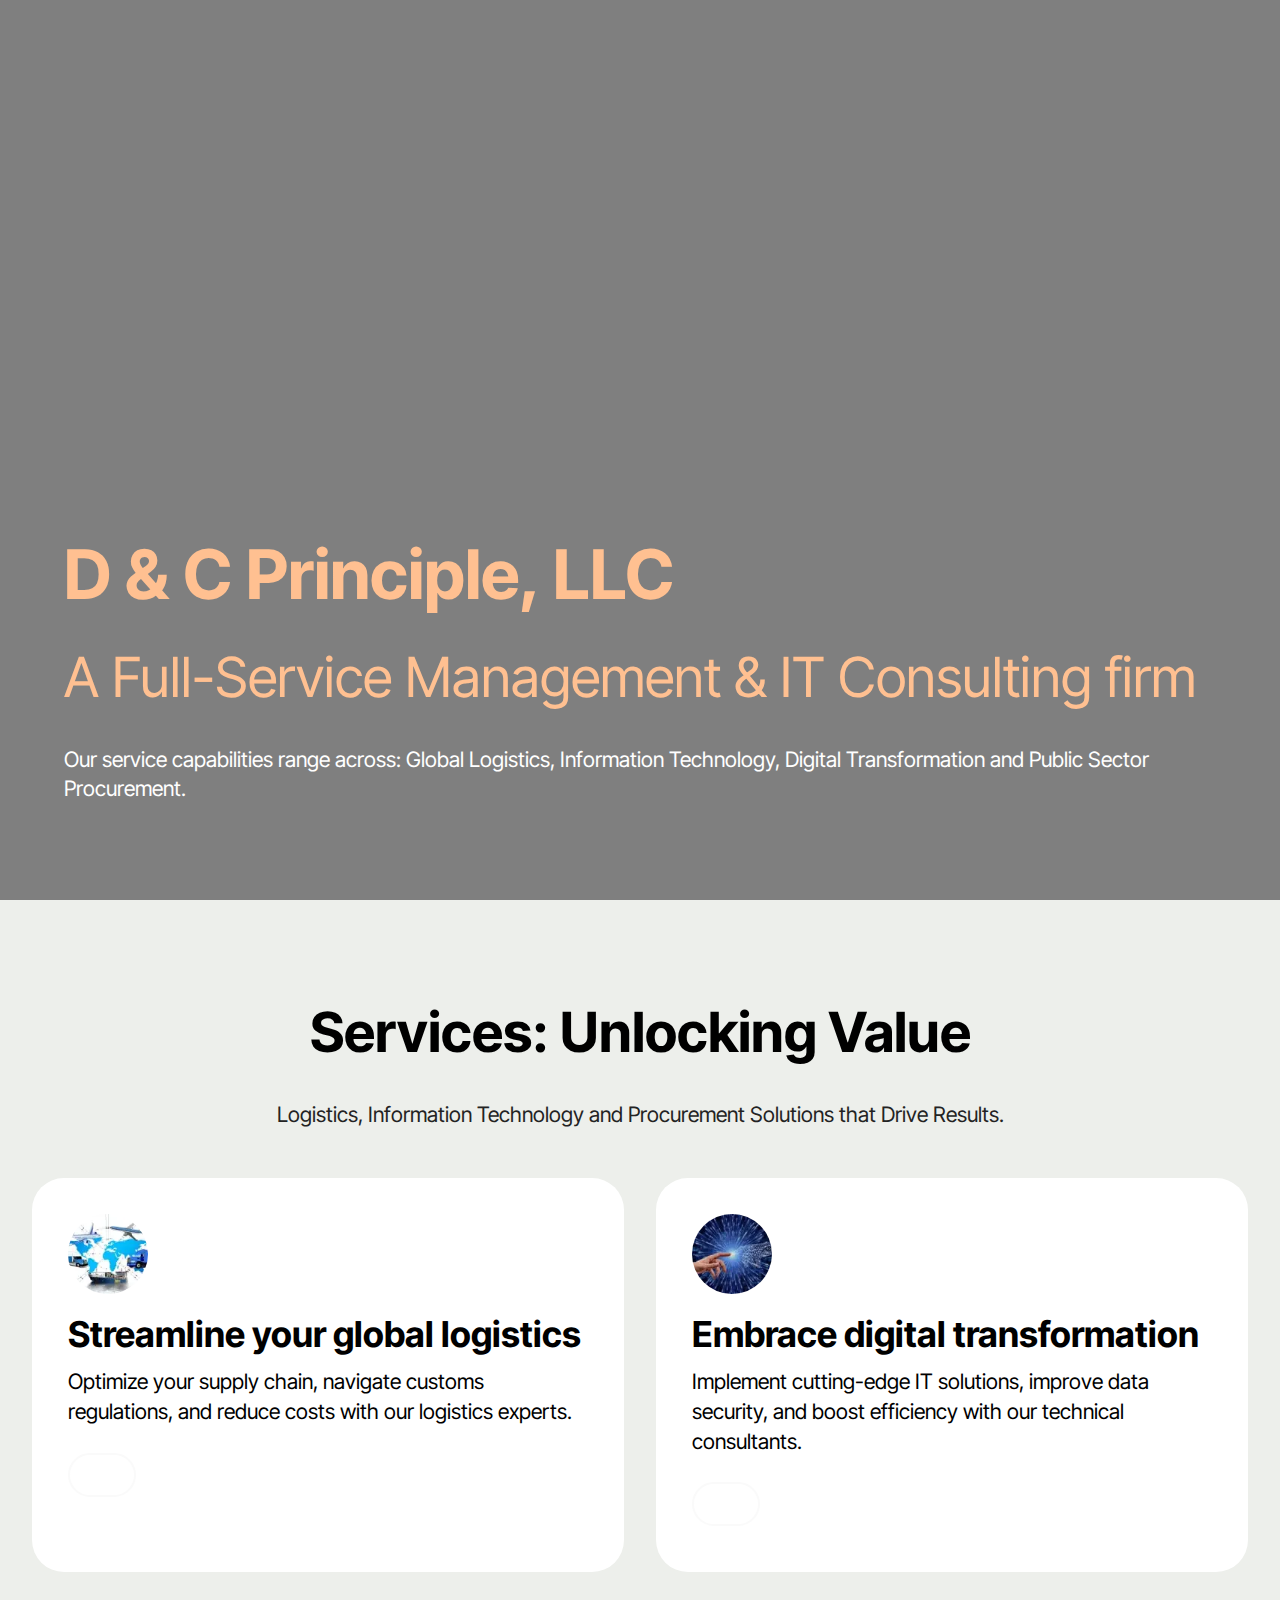
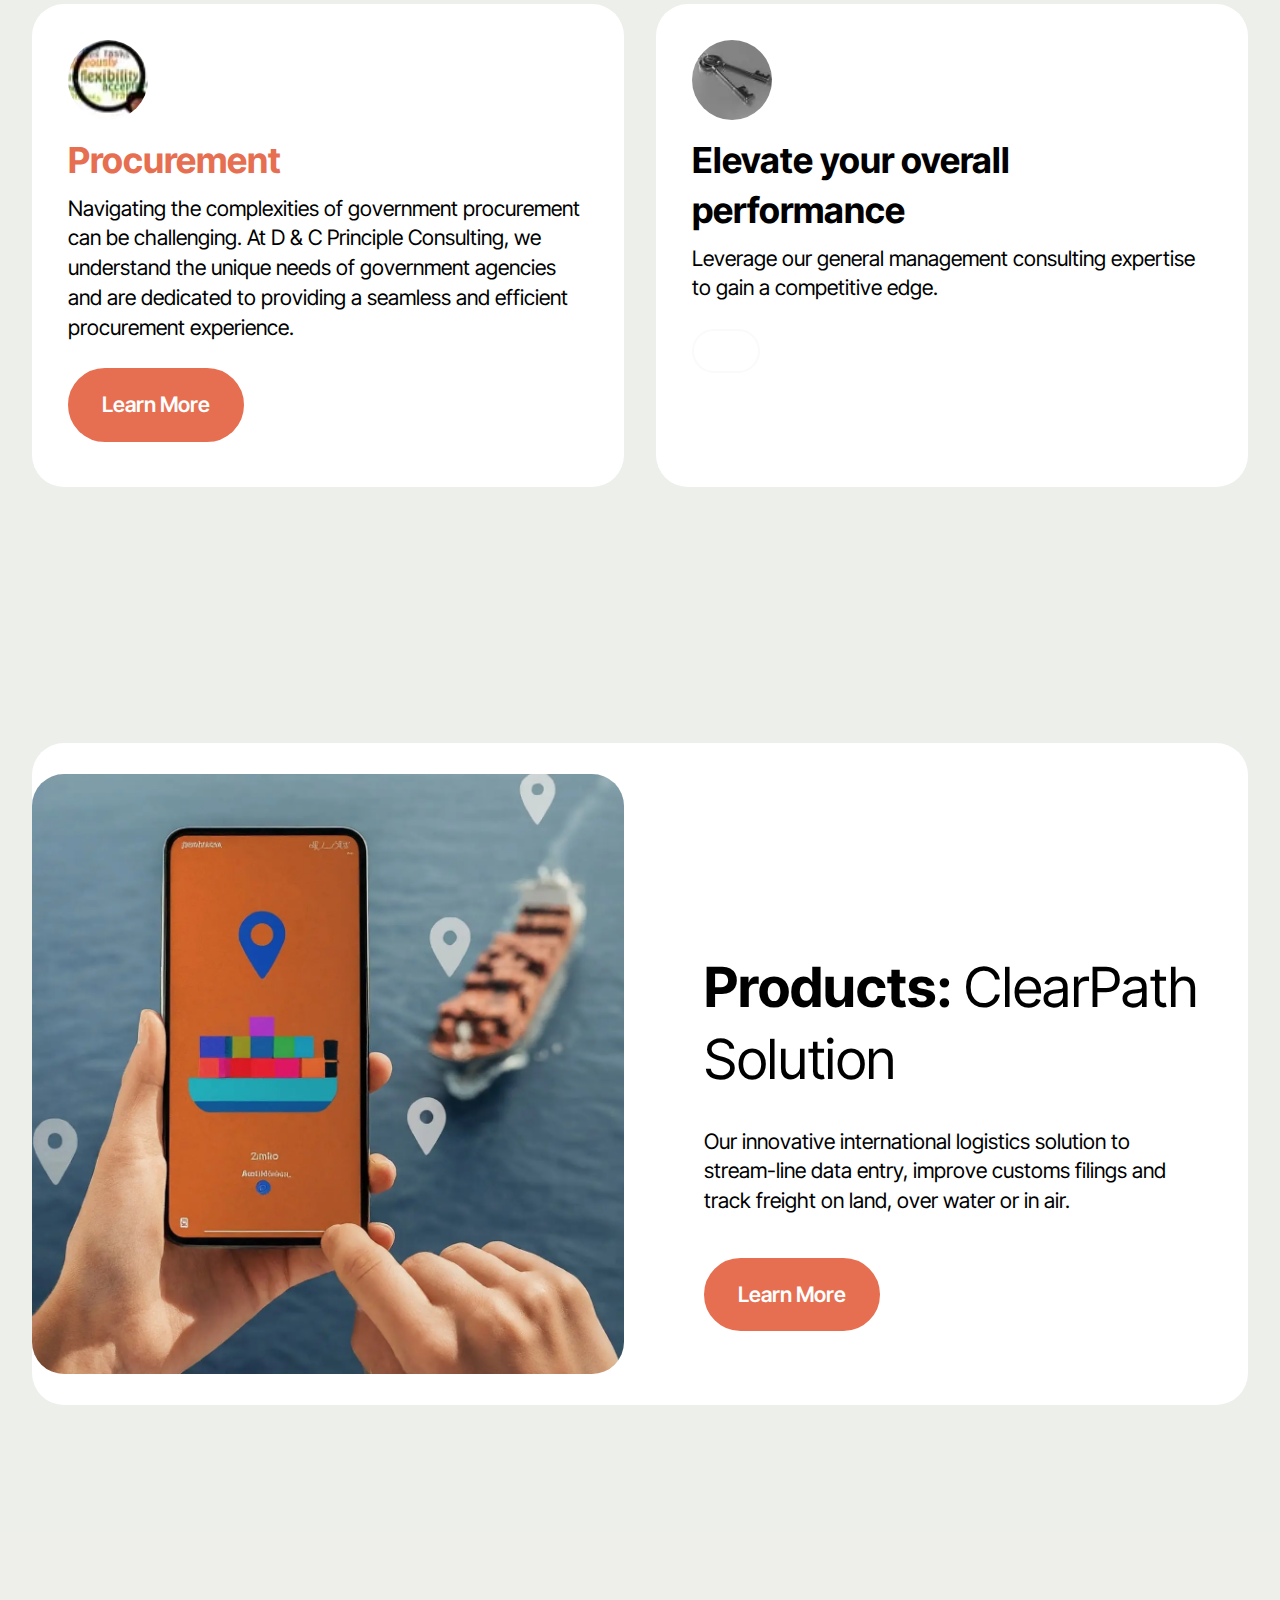
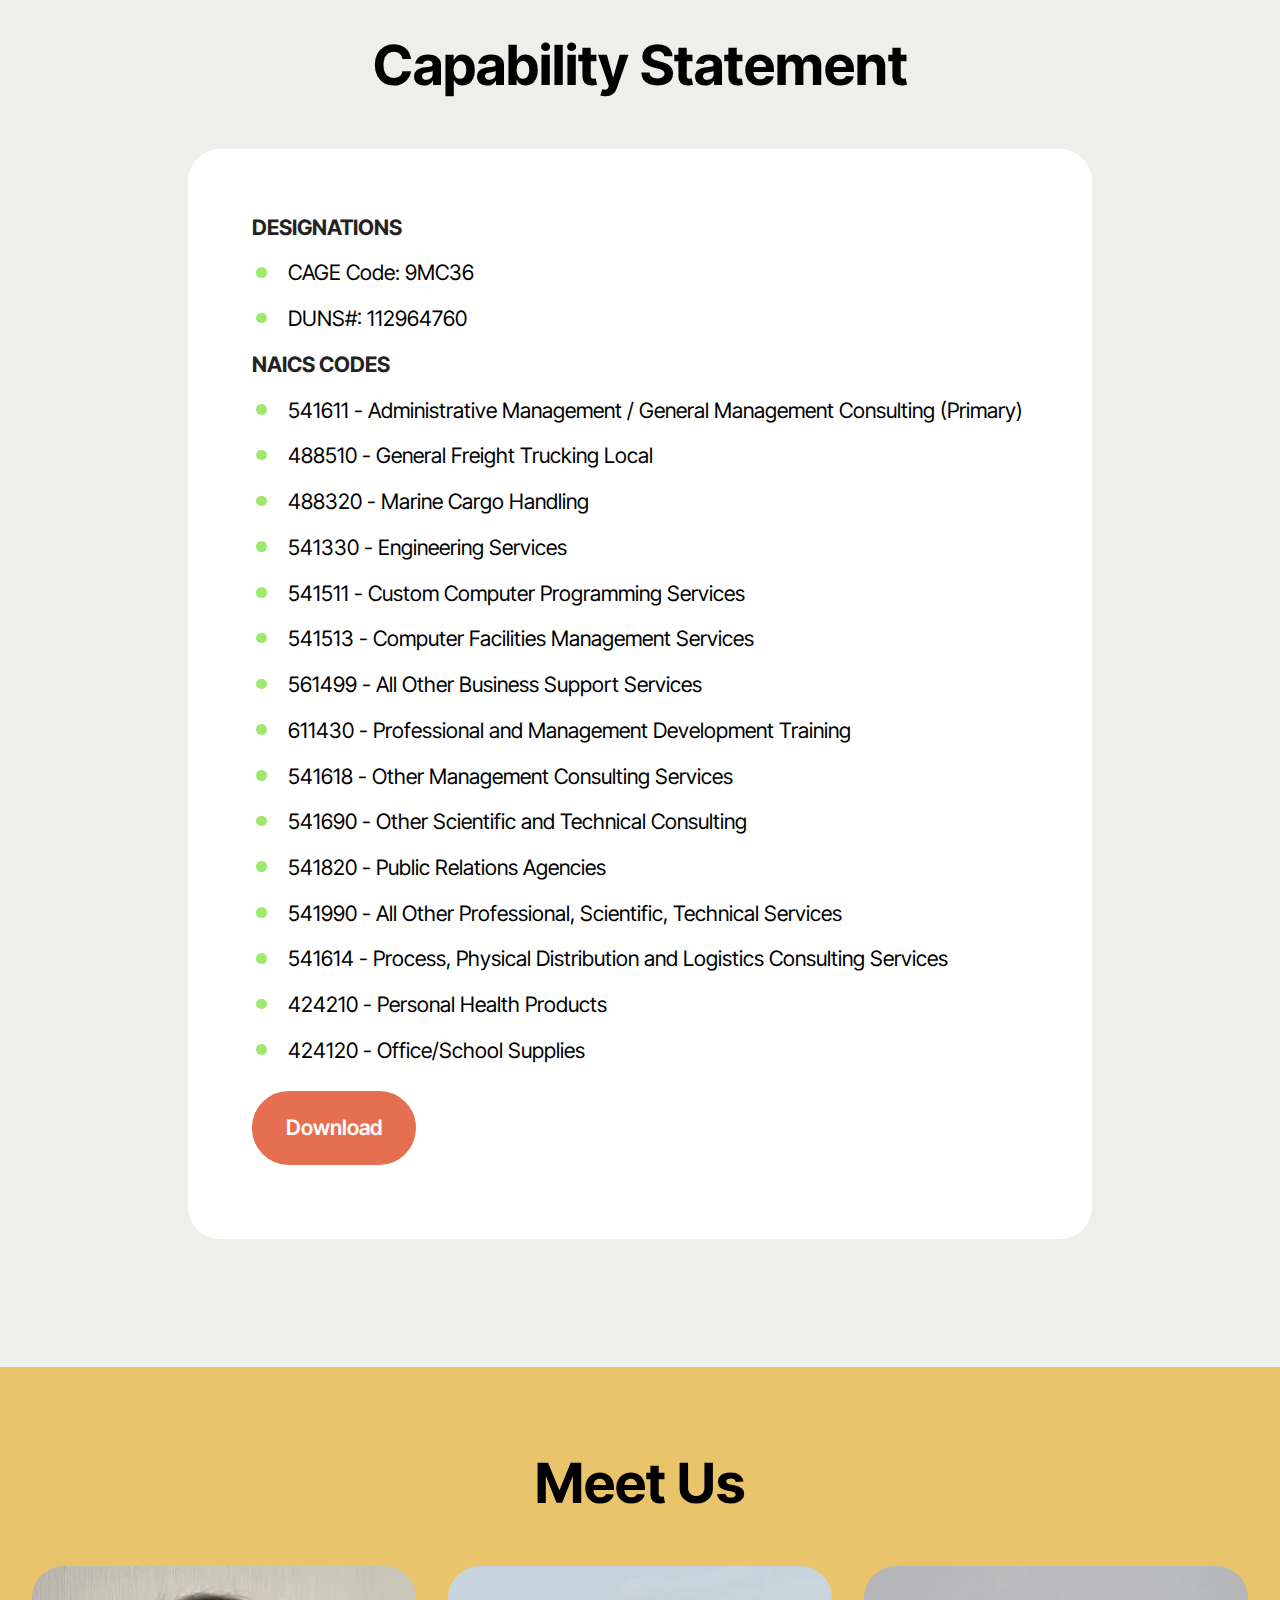
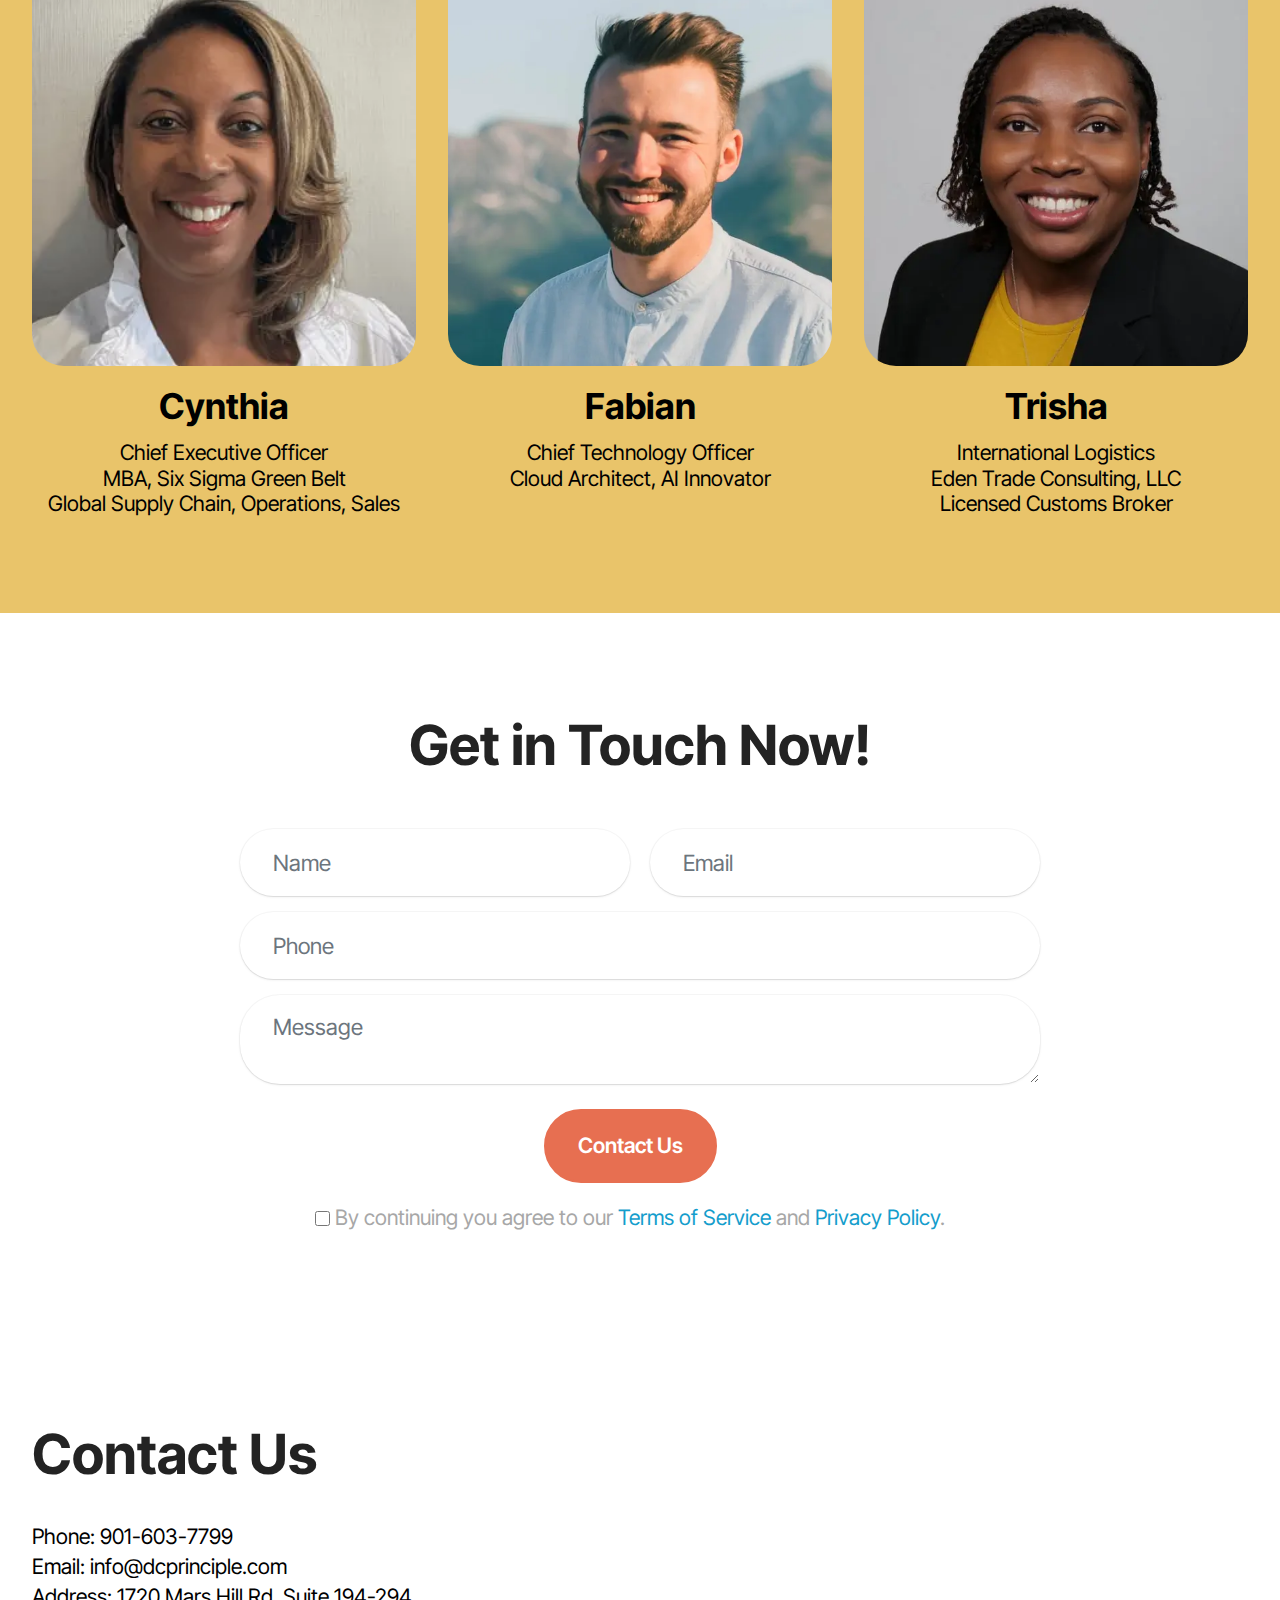
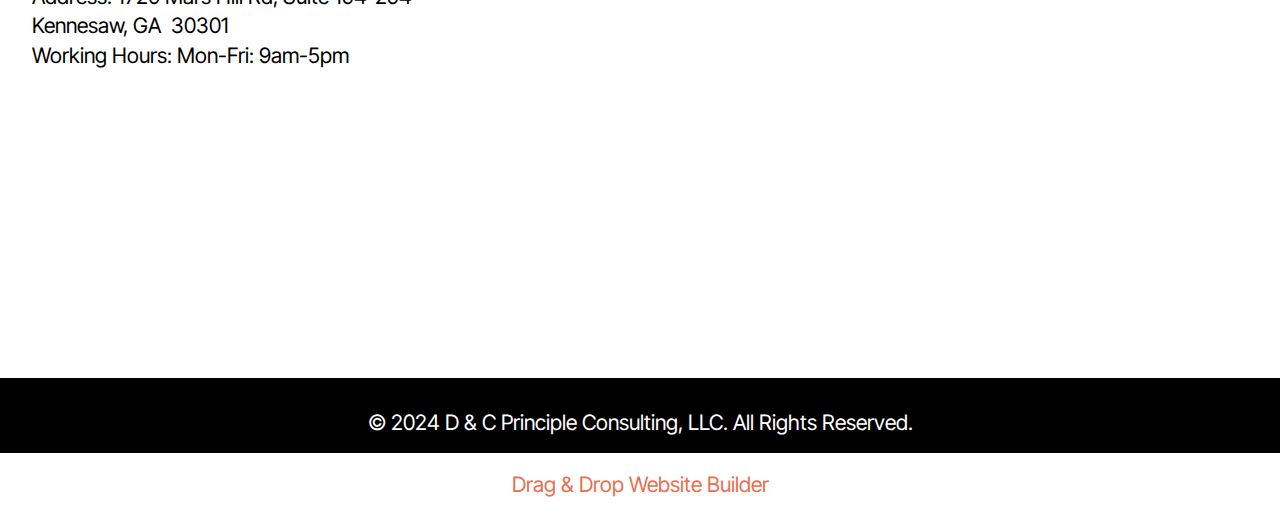
==== commit 33015835: "create github pages" ====
--- a/index.html
+++ b/index.html
@@ -18,13 +18,27 @@
   <link rel="stylesheet" href="assets/theme/css/style.css">
   <link rel="preload" href="https://fonts.googleapis.com/css2?family=Inter+Tight:wght@400;700&display=swap&display=swap" as="style" onload="this.onload=null;this.rel='stylesheet'">
   <noscript><link rel="stylesheet" href="https://fonts.googleapis.com/css2?family=Inter+Tight:wght@400;700&display=swap&display=swap"></noscript>
-  <link rel="preload" as="style" href="assets/mobirise/css/mbr-additional.css?v=CYWiuE"><link rel="stylesheet" href="assets/mobirise/css/mbr-additional.css?v=CYWiuE" type="text/css">
+  <link rel="preload" as="style" href="assets/mobirise/css/mbr-additional.css?v=XTDMzZ"><link rel="stylesheet" href="assets/mobirise/css/mbr-additional.css?v=XTDMzZ" type="text/css">
 
   
   
   
 </head>
 <body>
+
+<!-- Analytics -->
+<!-- Google tag (gtag.js) -->
+<script async src="https://www.googletagmanager.com/gtag/js?id=G-ZE550KCKSK"></script>
+<script>
+  window.dataLayer = window.dataLayer || [];
+  function gtag(){dataLayer.push(arguments);}
+  gtag('js', new Date());
+
+  gtag('config', 'G-ZE550KCKSK');
+</script>
+<!-- /Analytics -->
+
+
   
   <section data-bs-version="5.1" class="header18 cid-u3o3IdnAUk mbr-fullscreen" data-bg-video="https://www.youtube.com/embed/IMxDeACOWCE?rel=0&amp;&amp;showinfo=0&amp;autoplay=0&amp;loop=0&amp;t=20" id="hero-15-u3o3IdnAUk">
   
@@ -59,7 +73,7 @@
 				<div class="item-wrapper">
 					<div class="card-box align-left">
 						<div class="img-wrapper mb-3">
-							<img src="assets/images/mbr-160x107.jpg" alt="">
+							<img src="assets/images/mbr-160x107.webp" alt="">
 						</div>
 						<h5 class="card-title mbr-fonts-style display-5"><strong>Streamline your global logistics</strong></h5>
 						
@@ -73,7 +87,7 @@
 				<div class="item-wrapper">
 					<div class="card-box align-left">
 						<div class="img-wrapper mb-3">
-							<img src="assets/images/mbr-1-160x107.jpg" alt="">
+							<img src="assets/images/mbr-1-160x107.webp" alt="">
 						</div>
 						<h5 class="card-title mbr-fonts-style display-5"><strong>Embrace digital transformation</strong></h5>
 						
@@ -87,7 +101,7 @@
 				<div class="item-wrapper">
 					<div class="card-box align-left">
 						<div class="img-wrapper mb-3">
-							<img src="assets/images/mbr-1-160x69.jpeg" alt="">
+							<img src="assets/images/mbr-1-160x69.webp" alt="">
 						</div>
 						<h5 class="card-title mbr-fonts-style display-5"><a href="Procurement.html" class="text-primary"><strong>Procurement</strong></a></h5>
 						
@@ -102,7 +116,7 @@
 				<div class="item-wrapper">
 					<div class="card-box align-left">
 						<div class="img-wrapper mb-3">
-							<img src="assets/images/mbr-160x90.jpg" alt="">
+							<img src="assets/images/mbr-160x90.webp" alt="">
 						</div>
 						<h5 class="card-title mbr-fonts-style display-5"><strong>Elevate your overall performance</strong></h5>
 						
@@ -128,7 +142,7 @@
         <div class="card-wrapper">
           <div class="row">
             <div class="col-12 col-md-12 col-lg-6 image-wrapper">
-              <img class="w-100" src="assets/images/bard-generated-image-1256x1256.jpg" alt="Mobirise Website Builder">
+              <img class="w-100" src="assets/images/bard-generated-image-1256x1256.webp" alt="Mobirise Website Builder">
             </div>
             <div class="col-12 col-lg col-md-12">
               <div class="text-wrapper align-left">
@@ -216,7 +230,7 @@
             <div class="item features-image col-12 col-md-6 col-lg-4">
                 <div class="item-wrapper">
                     <div class="item-img mb-3">
-                        <img src="assets/images/cynthia-picture-328x334.png" alt="Cynthia - CEO" title="">
+                        <img src="assets/images/cynthia-picture-328x334.webp" alt="Cynthia - CEO" title="">
                     </div>
                     <div class="item-content align-left">
                         <h5 class="item-title mbr-fonts-style display-5">
@@ -230,7 +244,7 @@
             <div class="item features-image col-12 col-md-6 col-lg-4">
                 <div class="item-wrapper">
                     <div class="item-img mb-3">
-                        <img src="assets/images/photo-1591084728795-1149f32d9866.jpeg" alt="Fabian - CTO" title="">
+                        <img src="assets/images/photo-1591084728795-1149f32d9866.webp" alt="Fabian - CTO" title="">
                     </div>
                     <div class="item-content align-left">
                         <h5 class="item-title mbr-fonts-style display-5">
@@ -244,7 +258,7 @@
             <div class="item features-image col-12 col-md-6 col-lg-4">
                 <div class="item-wrapper">
                     <div class="item-img mb-3">
-                        <img src="assets/images/trisha-graham-883x589.jpg" alt="Trisha - International Logistics" title="">
+                        <img src="assets/images/trisha-graham-883x589.webp" alt="Trisha - International Logistics" title="">
                     </div>
                     <div class="item-content align-left">
                         <h5 class="item-title mbr-fonts-style display-5">
@@ -276,7 +290,7 @@
         </div>
         <div class="row justify-content-center">
             <div class="col-lg-8 mx-auto mbr-form" data-form-type="formoid">
-                <form action="https://mobirise.eu/" method="POST" class="mbr-form form-with-styler" data-form-title="Form Name"><input type="hidden" name="email" data-form-email="true" value="i08GxDi0+t478QSlovtnpljRaWu9D5bScz+q/ETsdpzaBsQyeu+v3Drt4OQw4y8f9QxUfaFQ0CsnF+5XgYxbsE0VYwXwxwU9pMR+bfr8MG1XuJS4GxVTWlALVtM84SZT">
+                <form action="https://mobirise.eu/" method="POST" class="mbr-form form-with-styler" data-form-title="Form Name"><input type="hidden" name="email" data-form-email="true" value="lJWlXiKrmT1q5JCOwrvuz5s9wwi0c++QP1z94GwuR1tyqZhWx+AkT4vOjDgiM5S5ra2QTjbUpq8jzSr9bZyyfvwwcHyy8jjwz5ld4guw4TbMqE04MiegaHMw8V8HA2Gd">
                     <div class="row">
                         <div hidden="hidden" data-form-alert="" class="alert alert-success col-12">Thanks for filling out the form!</div>
                         <div hidden="hidden" data-form-alert-danger="" class="alert alert-danger col-12">
@@ -347,7 +361,7 @@
             </div>
         </div>
     </div>
-</section><section class="display-7" style="padding: 0;align-items: center;justify-content: center;flex-wrap: wrap;    align-content: center;display: flex;position: relative;height: 4rem;"><a href="https://mobiri.se/3142931" style="flex: 1 1;height: 4rem;position: absolute;width: 100%;z-index: 1;"><img alt="" style="height: 4rem;" src="[data-uri]"></a><p style="margin: 0;text-align: center;" class="display-7">&#8204;</p><a style="z-index:1" href="https://mobirise.com">Mobirise </a></section><script src="assets/bootstrap/js/bootstrap.bundle.min.js"></script>  <script src="assets/smoothscroll/smooth-scroll.js"></script>  <script src="assets/ytplayer/index.js"></script>  <script src="assets/vimeoplayer/player.js"></script>  <script src="assets/theme/js/script.js"></script>  <script src="assets/formoid/formoid.min.js"></script>  
+</section><section class="display-7" style="padding: 0;align-items: center;justify-content: center;flex-wrap: wrap;    align-content: center;display: flex;position: relative;height: 4rem;"><a href="https://mobiri.se/3142931" style="flex: 1 1;height: 4rem;position: absolute;width: 100%;z-index: 1;"><img alt="" style="height: 4rem;" src="[data-uri]"></a><p style="margin: 0;text-align: center;" class="display-7">&#8204;</p><a style="z-index:1" href="https://mobirise.com/drag-drop-website-builder.html">Drag & Drop Website Builder</a></section><script src="assets/bootstrap/js/bootstrap.bundle.min.js"></script>  <script src="assets/smoothscroll/smooth-scroll.js"></script>  <script src="assets/ytplayer/index.js"></script>  <script src="assets/vimeoplayer/player.js"></script>  <script src="assets/theme/js/script.js"></script>  <script src="assets/formoid/formoid.min.js"></script>  
   
   
 </body>
--- a/assets/mobirise/css/mbr-additional.css
+++ b/assets/mobirise/css/mbr-additional.css
@@ -821,7 +821,7 @@
   height: 100%;
   position: absolute;
   top: 0;
-  background-image: url("../../../assets/images/background1.jpg");
+  background-image: url("../../../assets/images/background1.webp");
 }
 .cid-u3o3IdnAUk .mbr-section-title,
 .cid-u3o3IdnAUk .mbr-section-subtitle {
@@ -1213,7 +1213,7 @@
   height: 100%;
   position: absolute;
   top: 0;
-  background-image: url("../../../assets/images/background1.jpg");
+  background-image: url("../../../assets/images/background1.webp");
 }
 .cid-u3zcFJZE2O .mbr-section-title,
 .cid-u3zcFJZE2O .mbr-section-subtitle {
@@ -1327,7 +1327,7 @@
   height: 100%;
   position: absolute;
   top: 0;
-  background-image: url("../../../assets/images/background1.jpg");
+  background-image: url("../../../assets/images/background1.webp");
 }
 .cid-u3zcFLGoVl {
   padding-top: 5rem;
@@ -1561,7 +1561,7 @@
   text-align: center;
 }
 .cid-u3zcFN8BDx {
-  background-image: url("../../../assets/images/mbr-1920x1120.jpg");
+  background-image: url("../../../assets/images/mbr-1920x1120.webp");
   overflow: hidden;
 }
 .cid-u3zcFNq1lt {
--- a/assets/mobirise/css/mbr-additional.css
+++ b/assets/mobirise/css/mbr-additional.css
@@ -821,7 +821,7 @@
   height: 100%;
   position: absolute;
   top: 0;
-  background-image: url("../../../assets/images/background1.jpg");
+  background-image: url("../../../assets/images/background1.webp");
 }
 .cid-u3o3IdnAUk .mbr-section-title,
 .cid-u3o3IdnAUk .mbr-section-subtitle {
@@ -1213,7 +1213,7 @@
   height: 100%;
   position: absolute;
   top: 0;
-  background-image: url("../../../assets/images/background1.jpg");
+  background-image: url("../../../assets/images/background1.webp");
 }
 .cid-u3zcFJZE2O .mbr-section-title,
 .cid-u3zcFJZE2O .mbr-section-subtitle {
@@ -1327,7 +1327,7 @@
   height: 100%;
   position: absolute;
   top: 0;
-  background-image: url("../../../assets/images/background1.jpg");
+  background-image: url("../../../assets/images/background1.webp");
 }
 .cid-u3zcFLGoVl {
   padding-top: 5rem;
@@ -1561,7 +1561,7 @@
   text-align: center;
 }
 .cid-u3zcFN8BDx {
-  background-image: url("../../../assets/images/mbr-1920x1120.jpg");
+  background-image: url("../../../assets/images/mbr-1920x1120.webp");
   overflow: hidden;
 }
 .cid-u3zcFNq1lt {
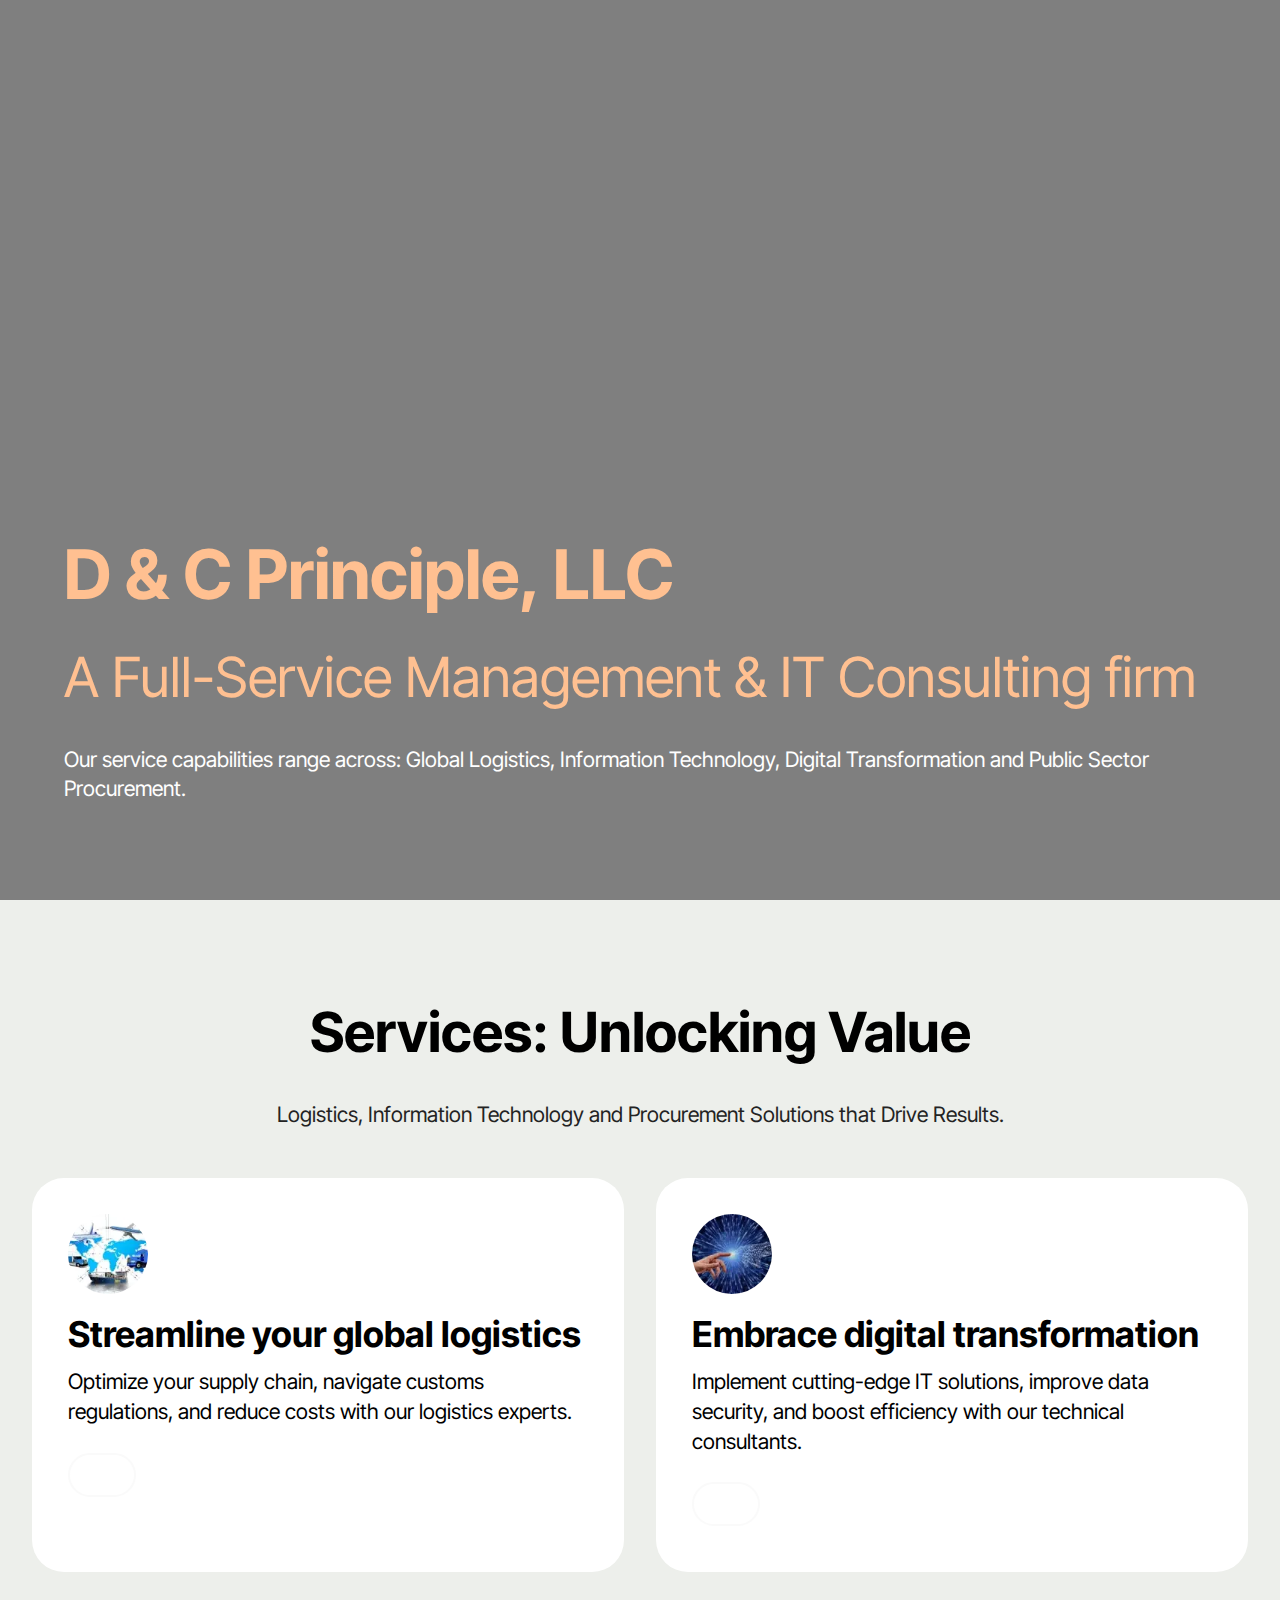
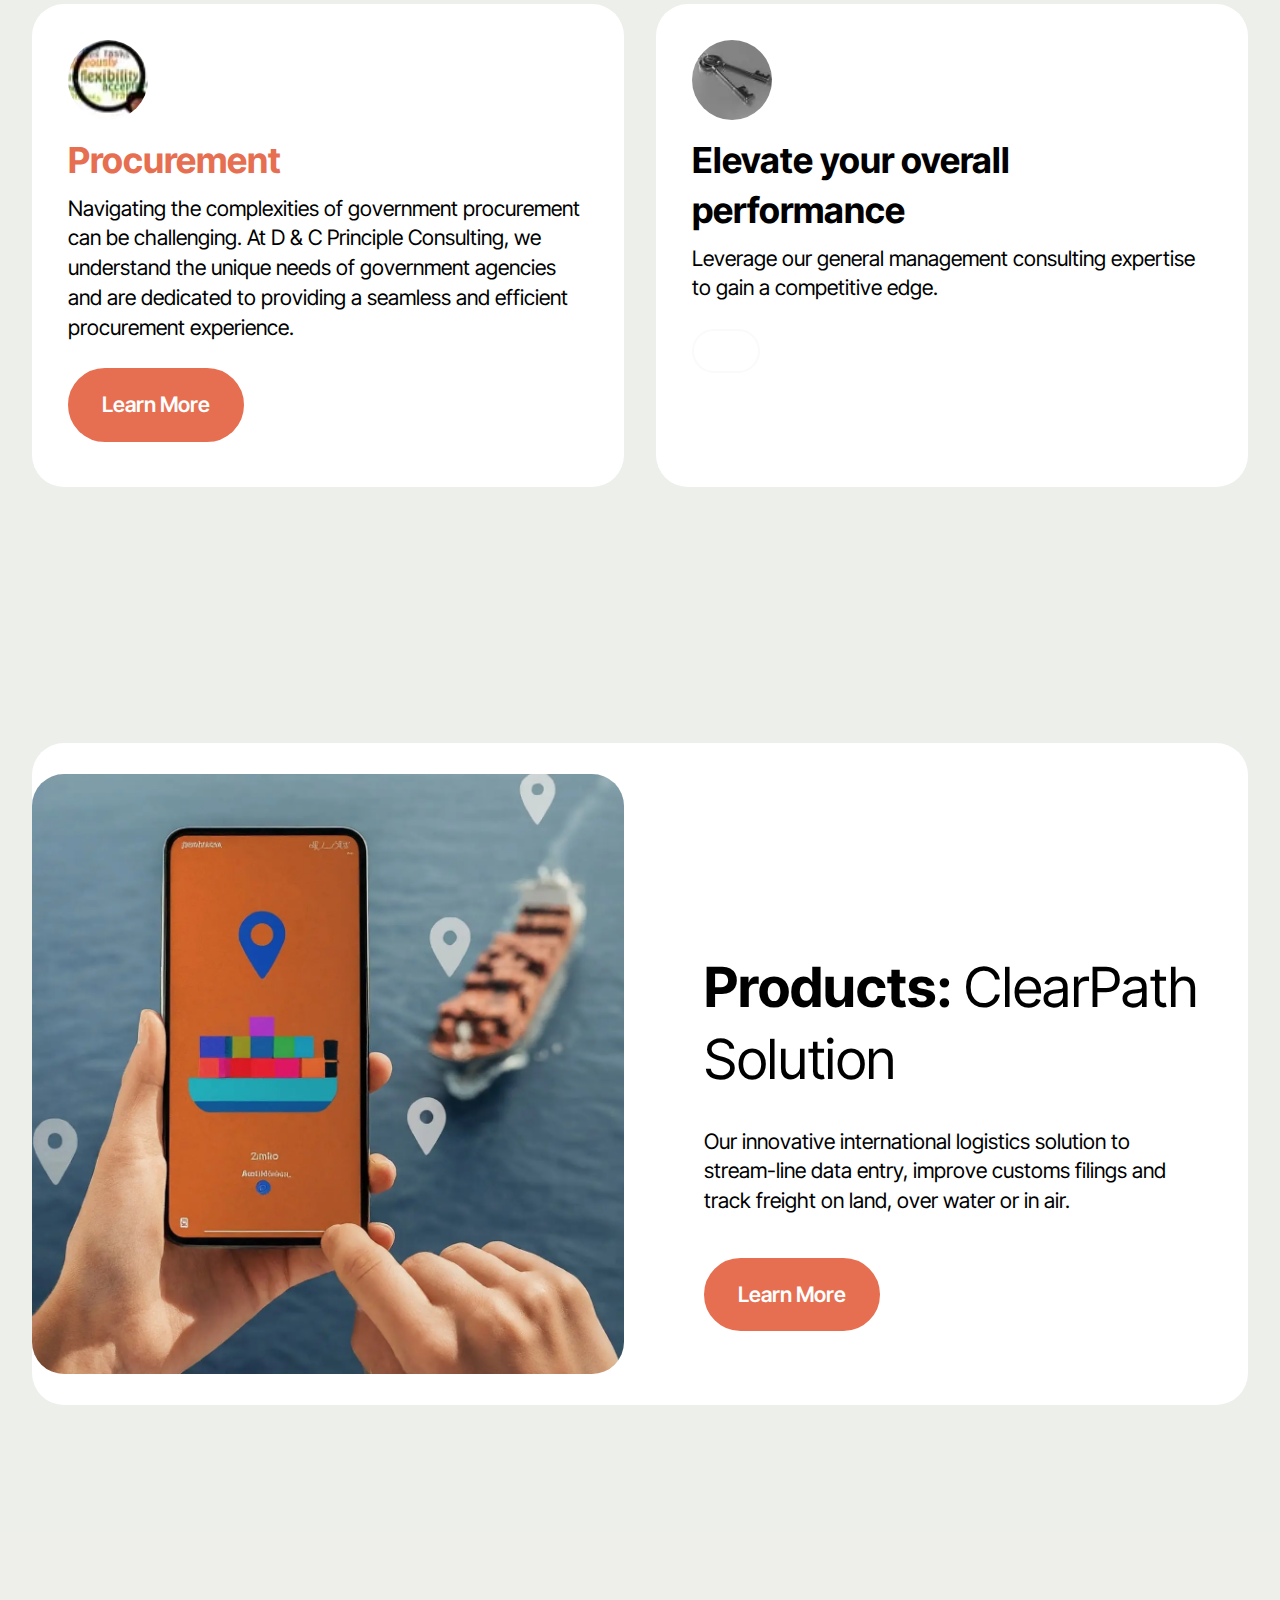
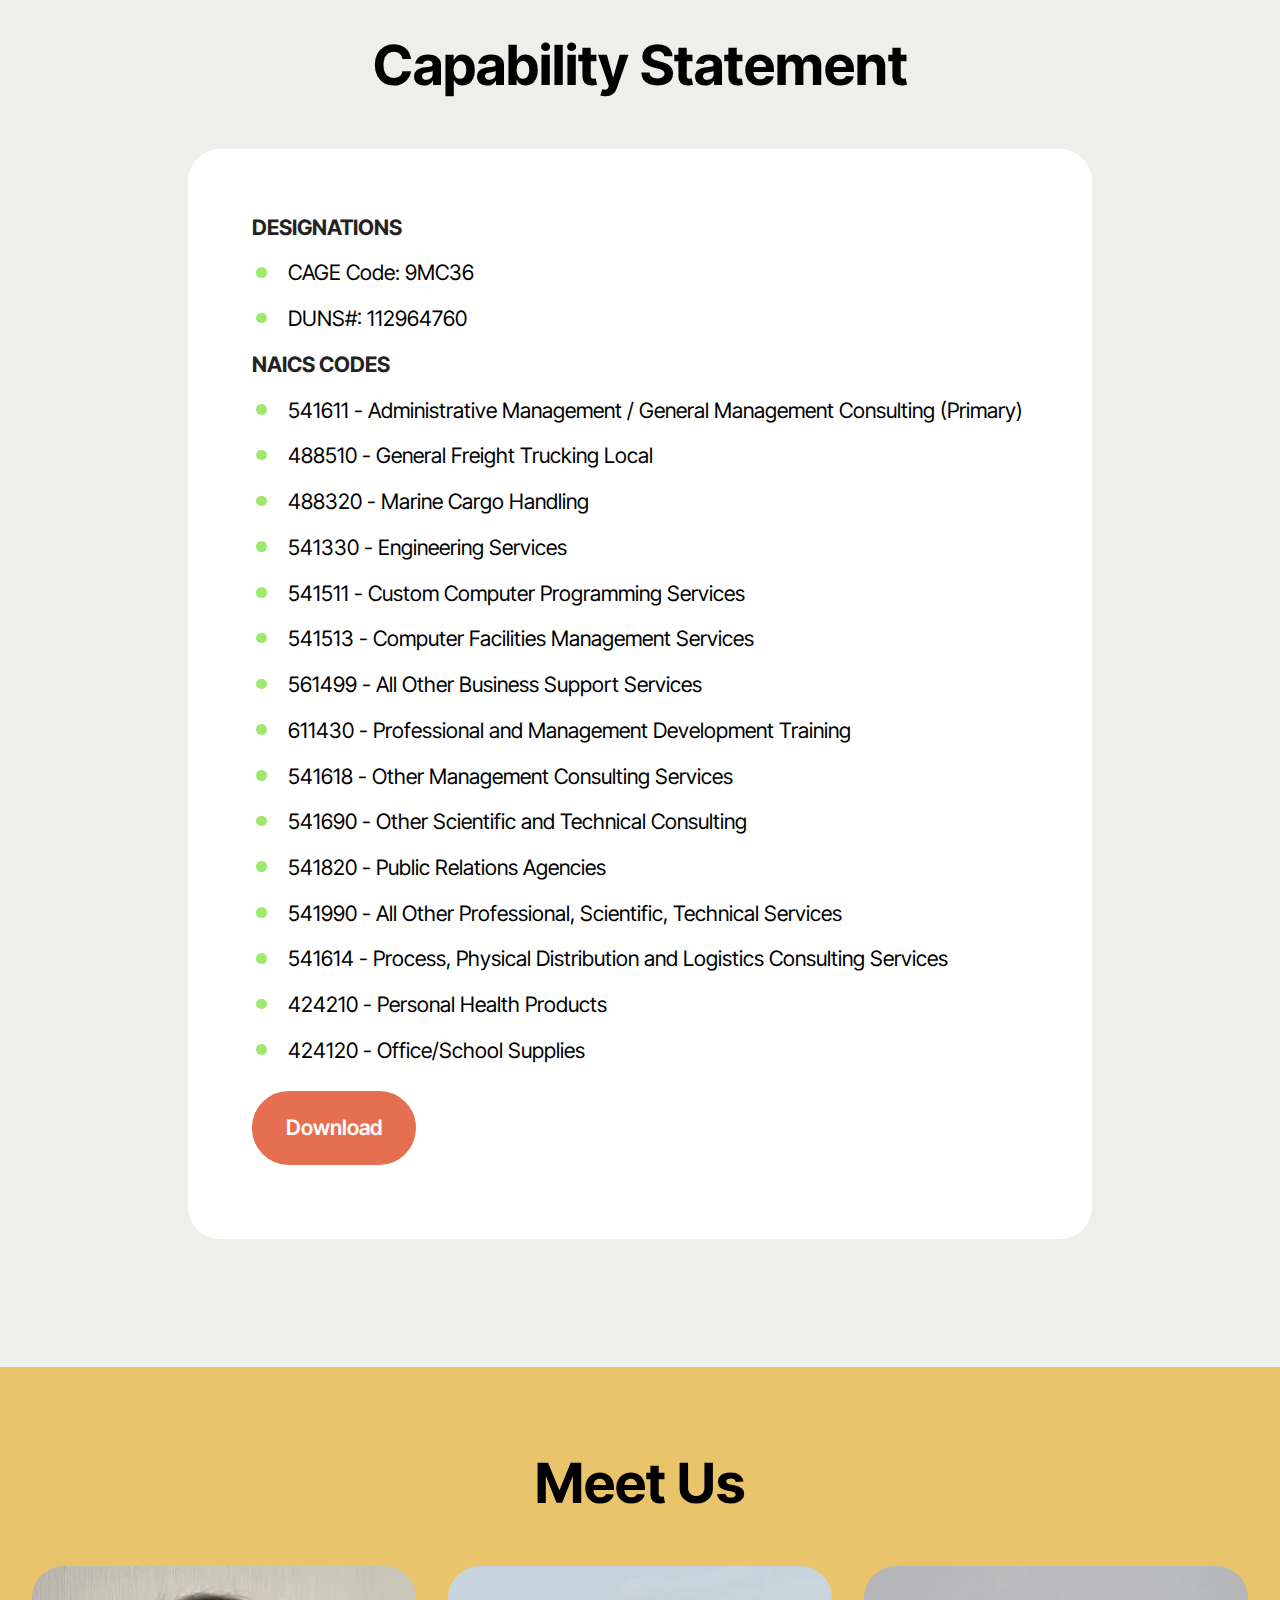
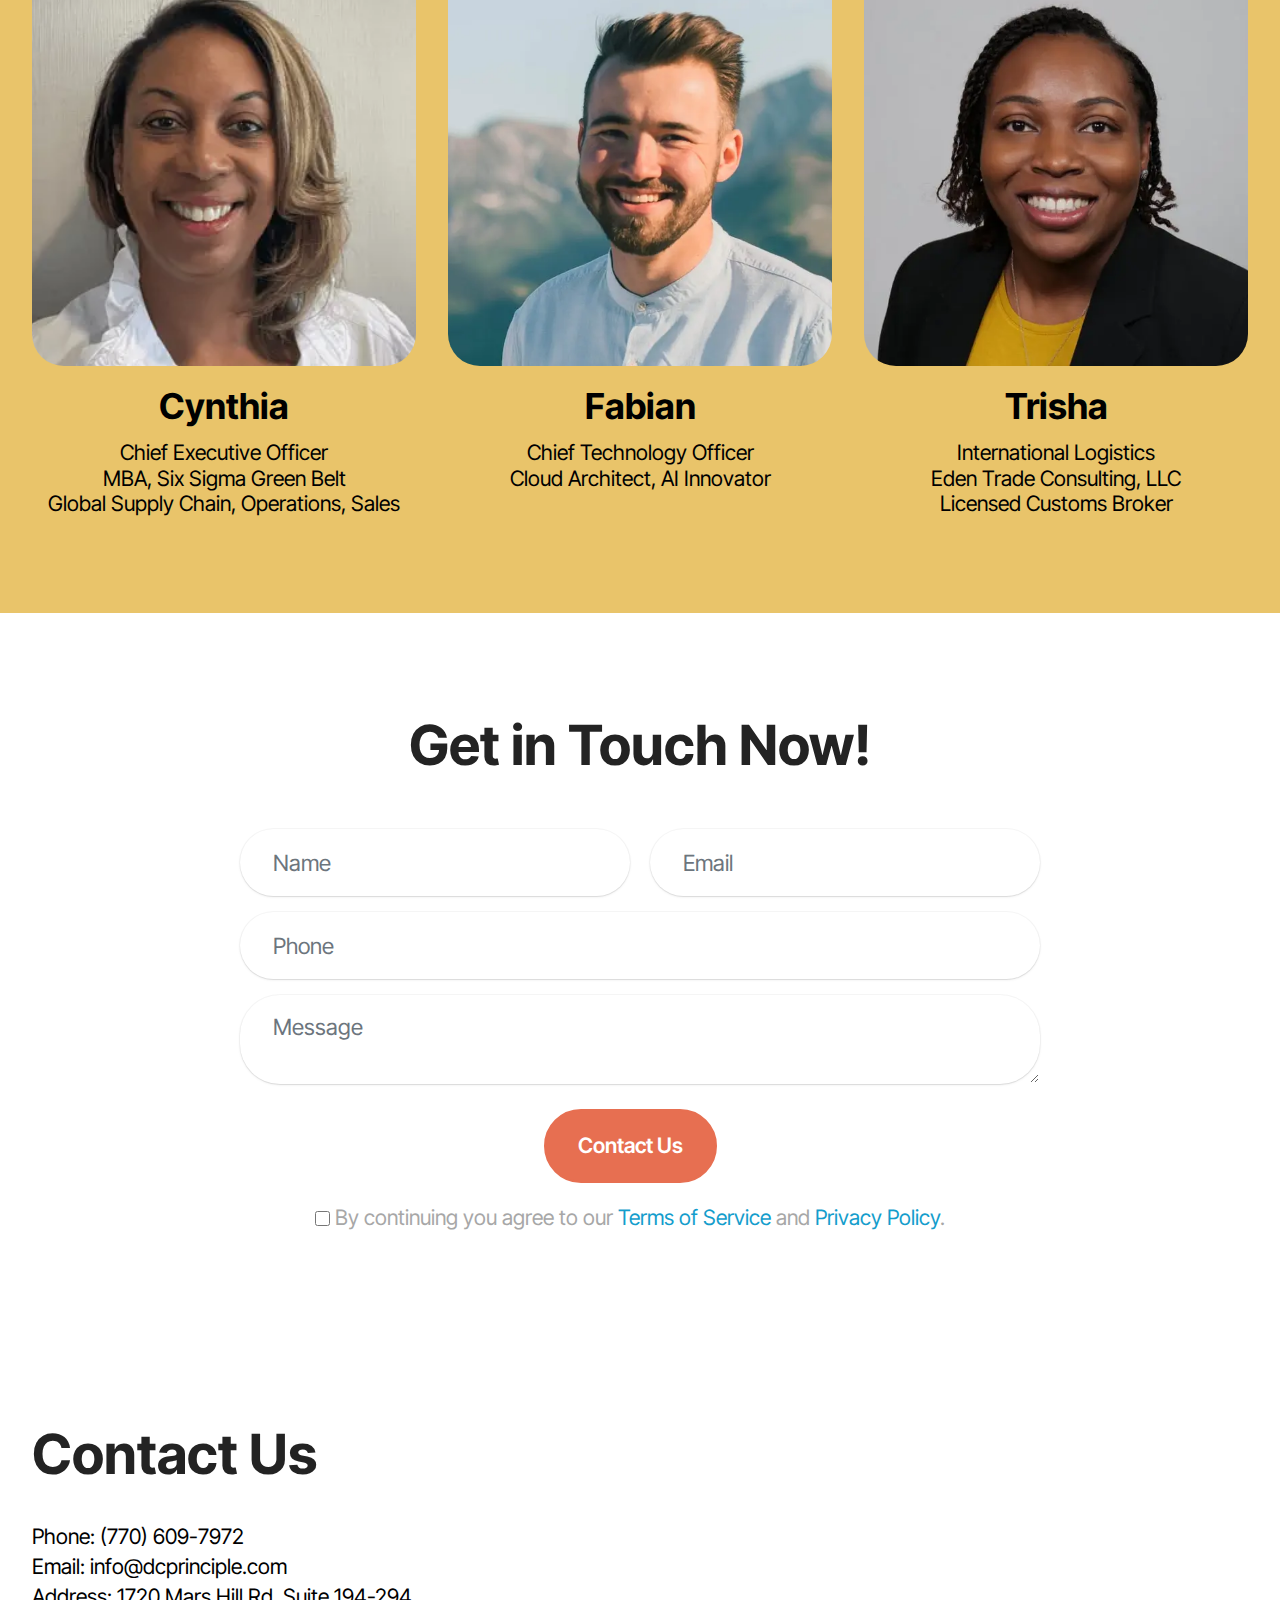
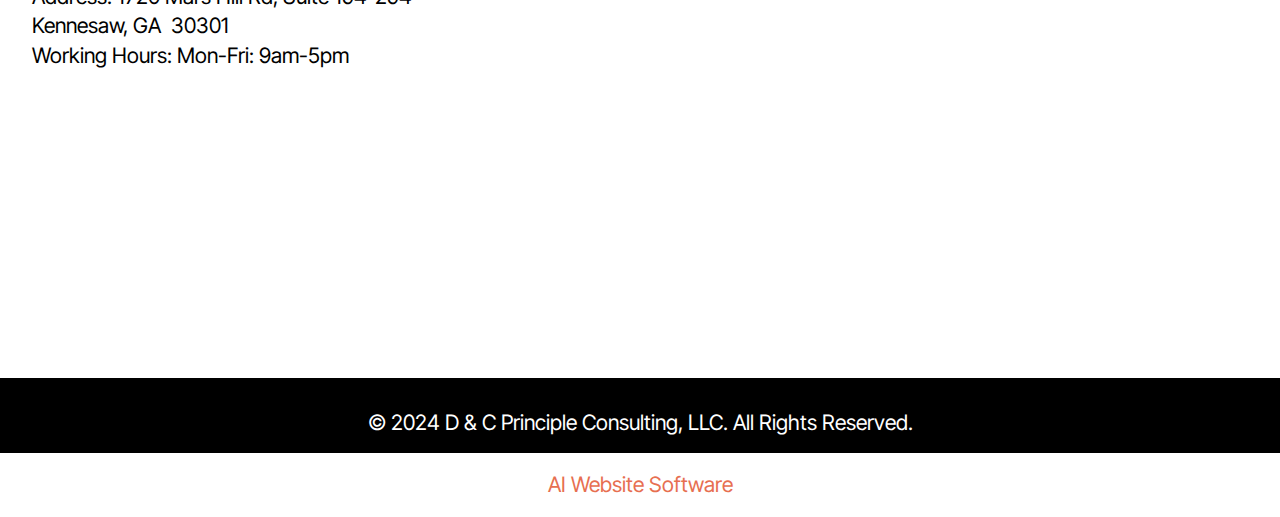
==== commit 30be80a1: "create github pages" ====
--- a/index.html
+++ b/index.html
@@ -18,7 +18,7 @@
   <link rel="stylesheet" href="assets/theme/css/style.css">
   <link rel="preload" href="https://fonts.googleapis.com/css2?family=Inter+Tight:wght@400;700&display=swap&display=swap" as="style" onload="this.onload=null;this.rel='stylesheet'">
   <noscript><link rel="stylesheet" href="https://fonts.googleapis.com/css2?family=Inter+Tight:wght@400;700&display=swap&display=swap"></noscript>
-  <link rel="preload" as="style" href="assets/mobirise/css/mbr-additional.css?v=XTDMzZ"><link rel="stylesheet" href="assets/mobirise/css/mbr-additional.css?v=XTDMzZ" type="text/css">
+  <link rel="preload" as="style" href="assets/mobirise/css/mbr-additional.css?v=gsCYtv"><link rel="stylesheet" href="assets/mobirise/css/mbr-additional.css?v=gsCYtv" type="text/css">
 
   
   
@@ -290,7 +290,7 @@
         </div>
         <div class="row justify-content-center">
             <div class="col-lg-8 mx-auto mbr-form" data-form-type="formoid">
-                <form action="https://mobirise.eu/" method="POST" class="mbr-form form-with-styler" data-form-title="Form Name"><input type="hidden" name="email" data-form-email="true" value="lJWlXiKrmT1q5JCOwrvuz5s9wwi0c++QP1z94GwuR1tyqZhWx+AkT4vOjDgiM5S5ra2QTjbUpq8jzSr9bZyyfvwwcHyy8jjwz5ld4guw4TbMqE04MiegaHMw8V8HA2Gd">
+                <form action="https://mobirise.eu/" method="POST" class="mbr-form form-with-styler" data-form-title="Form Name"><input type="hidden" name="email" data-form-email="true" value="wnPzqSNmasAJHLDkN5b7G1BeL+RlBoC/lSIT5Ew5tMqvuoL7pIyc8t0fffuHQ8gLJdIOHGVnfxl9Jf/v3d2Fs8fD3Vem7ifLt5/WqPNb2G9AaQ9nO44XE6sRRyh4Tyj9">
                     <div class="row">
                         <div hidden="hidden" data-form-alert="" class="alert alert-success col-12">Thanks for filling out the form!</div>
                         <div hidden="hidden" data-form-alert-danger="" class="alert alert-danger col-12">
@@ -334,7 +334,7 @@
             <strong>Contact Us</strong>
           </h5>
           <p class="mbr-section-subtitle mbr-fonts-style mt-0 mb-4 display-7">
-            Phone: 901-603-7799<br>Email: info@dcprinciple.com
+            Phone: (770) 609-7972<br>Email: info@dcprinciple.com
             <br>Address: 1720 Mars Hill Rd, Suite 194-294<br>Kennesaw, GA&nbsp; 30301<br>Working Hours: Mon-Fri: 9am-5pm
           </p> 
 
@@ -361,7 +361,7 @@
             </div>
         </div>
     </div>
-</section><section class="display-7" style="padding: 0;align-items: center;justify-content: center;flex-wrap: wrap;    align-content: center;display: flex;position: relative;height: 4rem;"><a href="https://mobiri.se/3142931" style="flex: 1 1;height: 4rem;position: absolute;width: 100%;z-index: 1;"><img alt="" style="height: 4rem;" src="[data-uri]"></a><p style="margin: 0;text-align: center;" class="display-7">&#8204;</p><a style="z-index:1" href="https://mobirise.com/drag-drop-website-builder.html">Drag & Drop Website Builder</a></section><script src="assets/bootstrap/js/bootstrap.bundle.min.js"></script>  <script src="assets/smoothscroll/smooth-scroll.js"></script>  <script src="assets/ytplayer/index.js"></script>  <script src="assets/vimeoplayer/player.js"></script>  <script src="assets/theme/js/script.js"></script>  <script src="assets/formoid/formoid.min.js"></script>  
+</section><section class="display-7" style="padding: 0;align-items: center;justify-content: center;flex-wrap: wrap;    align-content: center;display: flex;position: relative;height: 4rem;"><a href="https://mobiri.se/3142931" style="flex: 1 1;height: 4rem;position: absolute;width: 100%;z-index: 1;"><img alt="" style="height: 4rem;" src="[data-uri]"></a><p style="margin: 0;text-align: center;" class="display-7">&#8204;</p><a style="z-index:1" href="https://mobirise.com/builder/ai-website-builder.html">AI Website Software</a></section><script src="assets/bootstrap/js/bootstrap.bundle.min.js"></script>  <script src="assets/smoothscroll/smooth-scroll.js"></script>  <script src="assets/ytplayer/index.js"></script>  <script src="assets/vimeoplayer/player.js"></script>  <script src="assets/theme/js/script.js"></script>  <script src="assets/formoid/formoid.min.js"></script>  
   
   
 </body>
